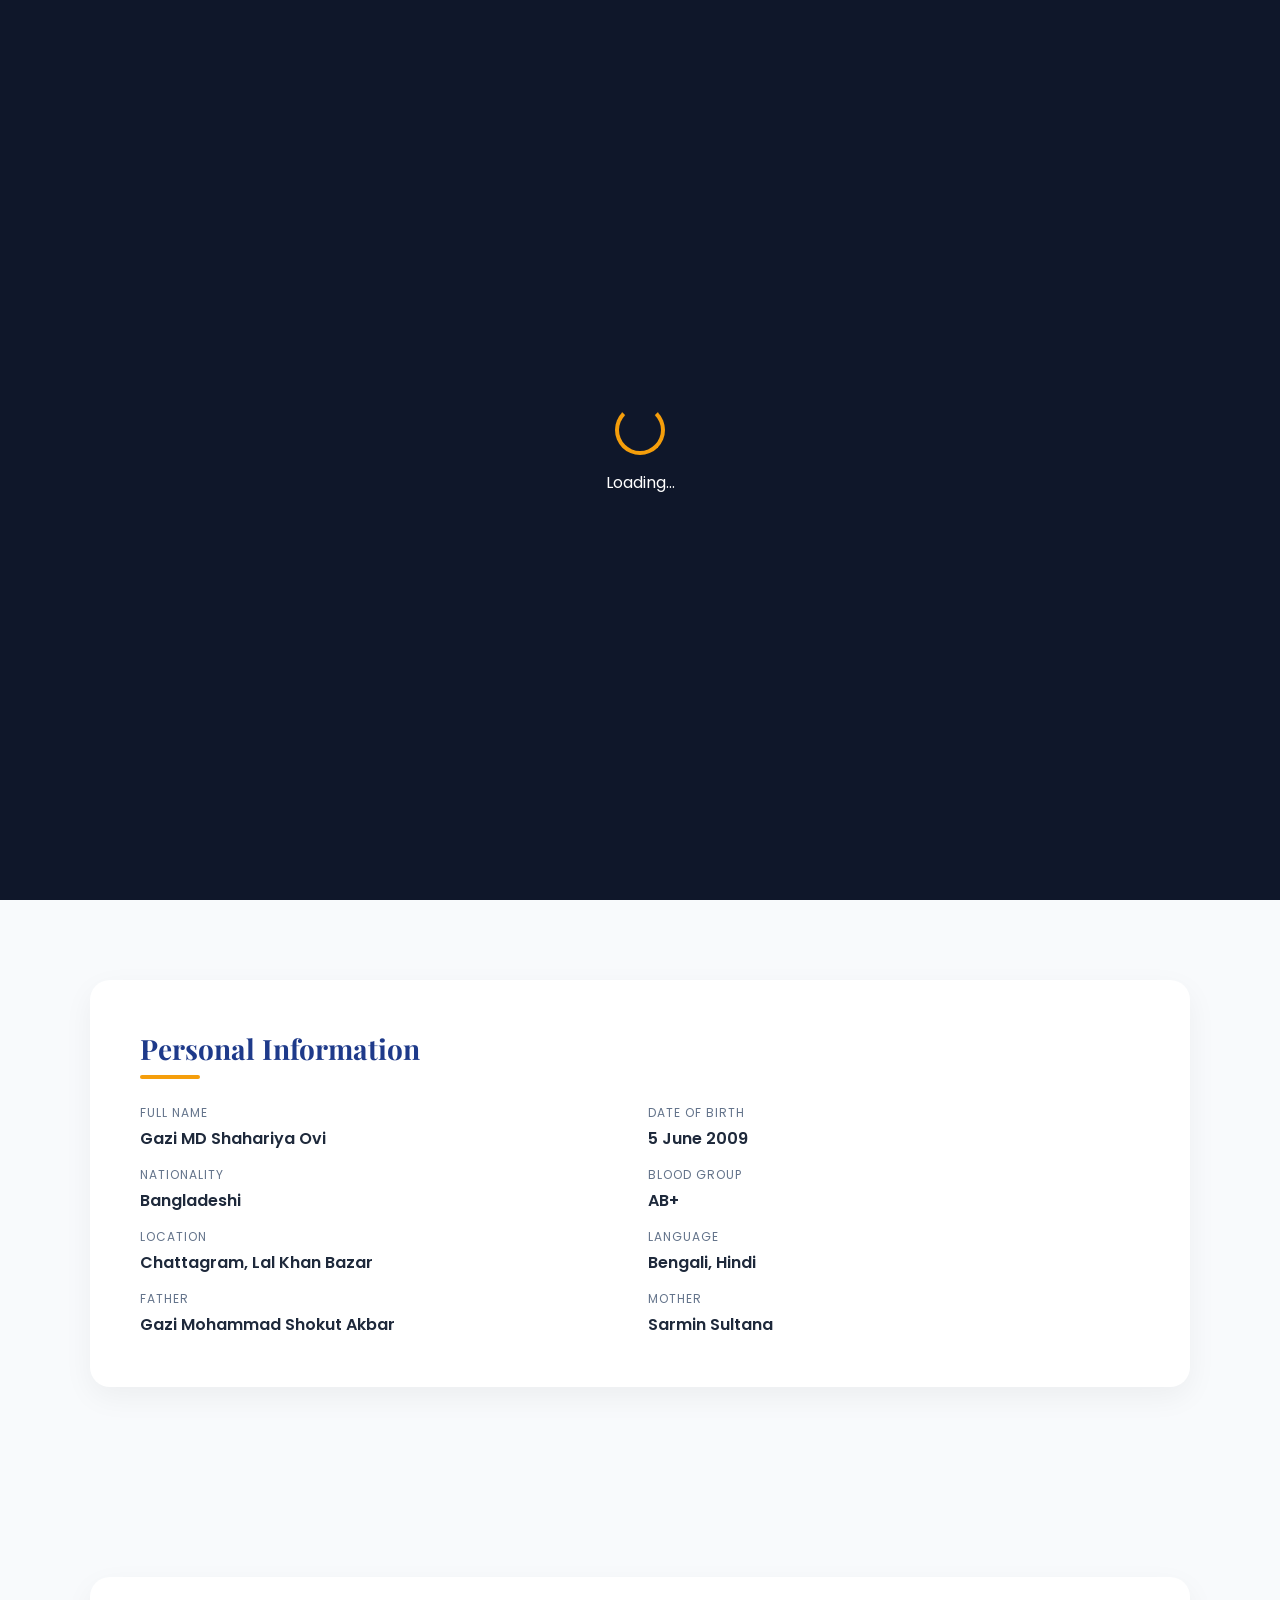
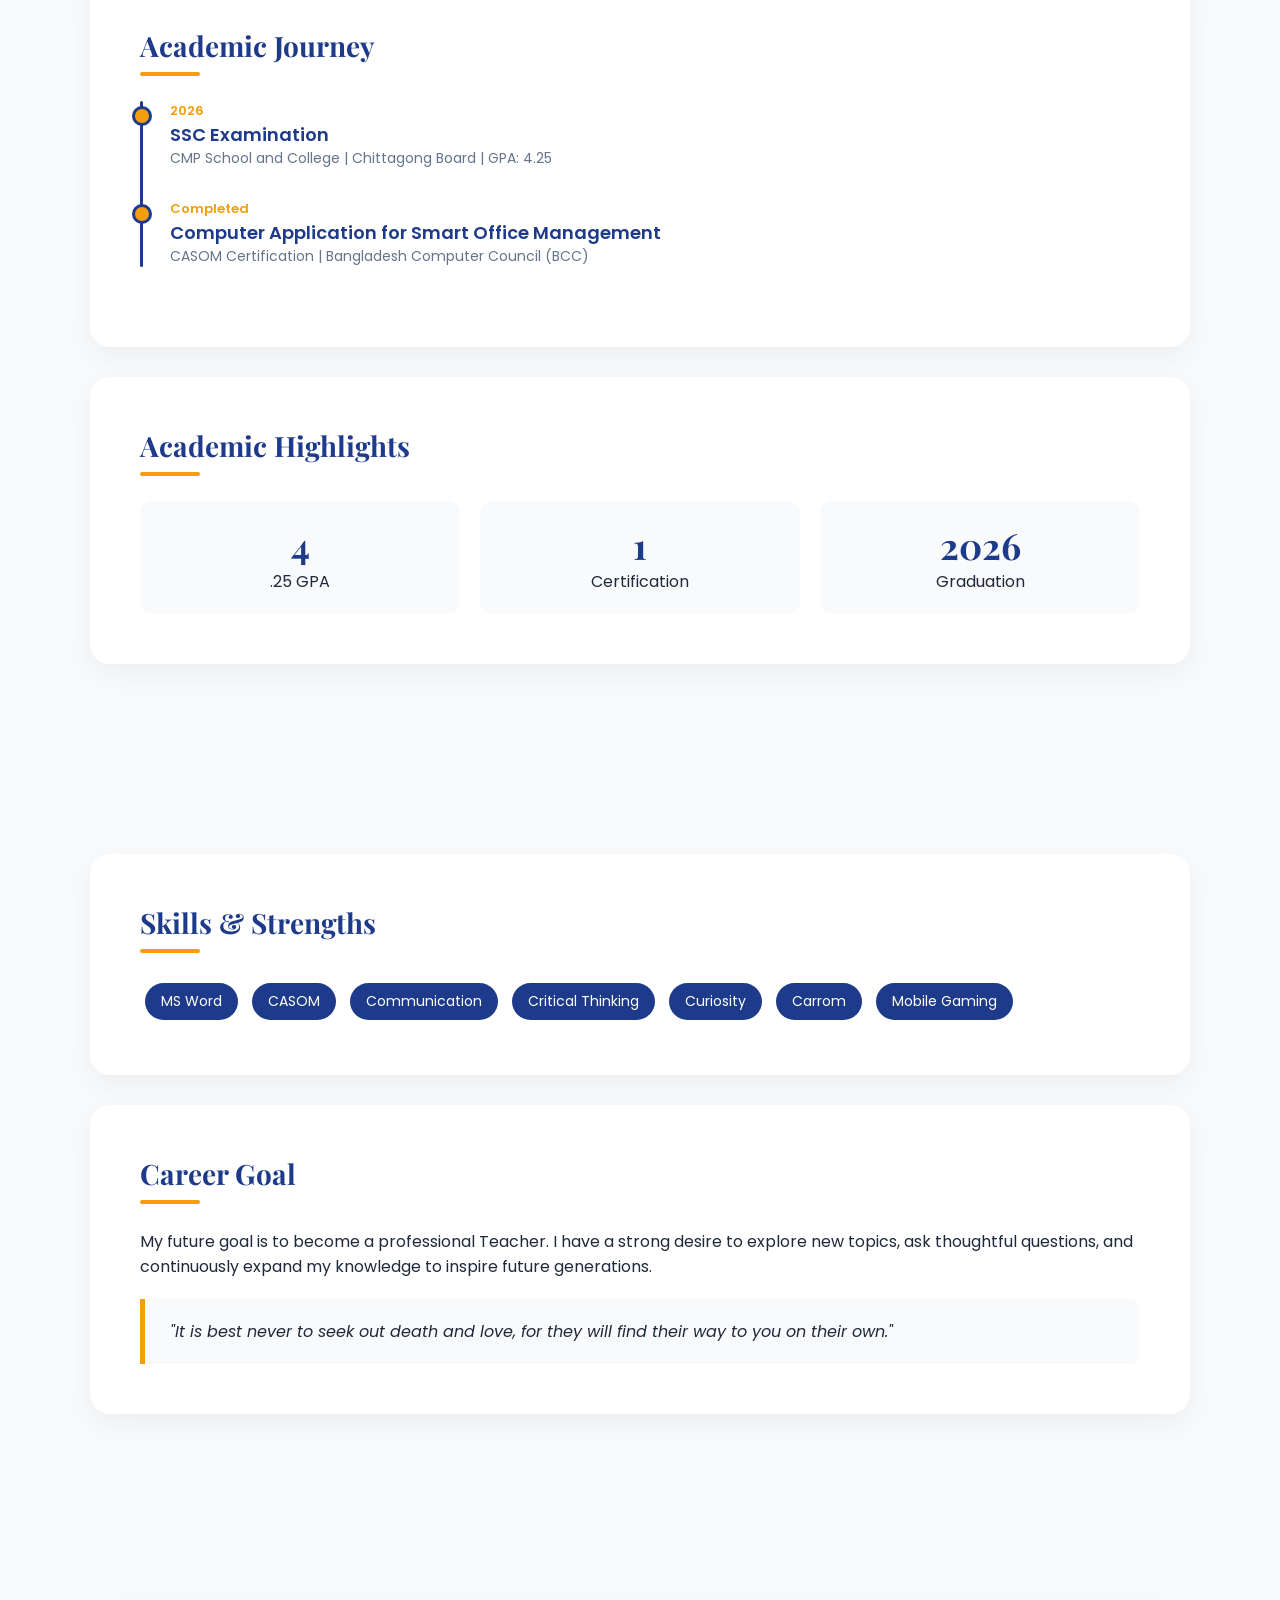
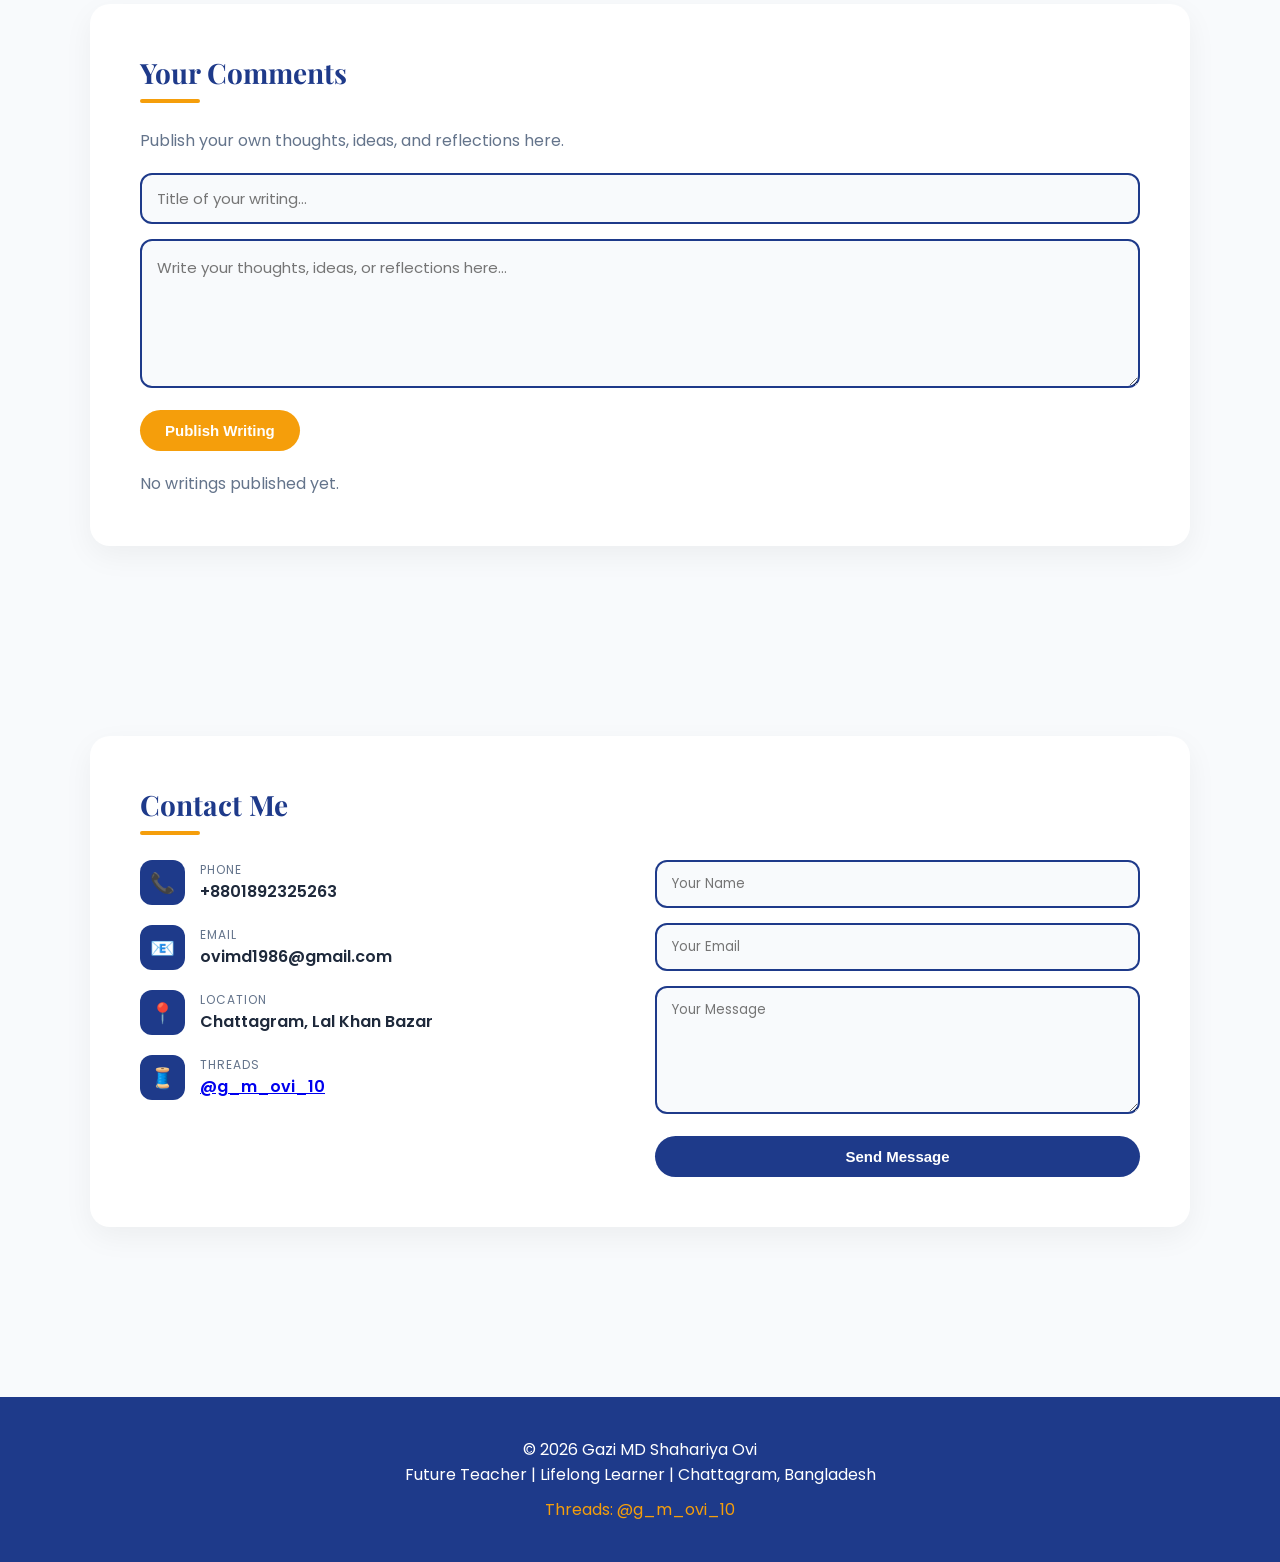
==== index.html @ 7333726d "Update fmt.Println message from 'Hello' to 'Goodbye'" ====
<!DOCTYPE html>
<html lang="en">
<head>
<meta http-equiv="X-UA-Compatible" content="IE=edge">
<meta name="theme-color" content="#1e3a8a">
<link rel="dns-prefetch" href="//fonts.googleapis.com">
<link rel="preconnect" href="https://fonts.googleapis.com">
<link rel="preconnect" href="https://fonts.gstatic.com" crossorigin>
<meta name="viewport" content="width=device-width, initial-scale=1.0">
<title>Gazi MD Shahariya Ovi | Educator Portfolio</title>

<meta name="description" content="Portfolio of Gazi MD Shahariya Ovi - Future Teacher from Chattagram Bangladesh">
<meta name="keywords" content="Gazi MD Shahariya Ovi, Educator, Teacher, SSC 2026, Chittagong">
<meta name="author" content="Gazi MD Shahariya Ovi">

<link href="https://fonts.googleapis.com/css2?family=Playfair+Display:wght@600;700&family=Poppins:wght@300;400;500;600&display=swap" rel="preload" as="style" onload="this.onload=null;this.rel='stylesheet'">

<style>

/* ================== THEME VARIABLES ================== */
:root{
--bg:#f8fafc;
--card:#ffffff;
--text:#1e293b;
--primary:#1e3a8a;
--accent:#f59e0b;
--sub:#64748b;
}

body.dark{
--bg:#0f172a;
--card:#1e293b;
--text:#f1f5f9;
--primary:#3b82f6;
--accent:#fbbf24;
--sub:#94a3b8;
}

body.elegant{
--bg:#fdf6ec;
--card:#fffbf4;
--text:#3e2c1c;
--primary:#7c2d12;
--accent:#b45309;
--sub:#92400e;
}

/* ================== GLOBAL ================== */
*{
margin:0;
padding:0;
box-sizing:border-box;
}

body{
font-family:'Poppins',sans-serif;
background:var(--bg);
color:var(--text);
transition:background 0.4s,color 0.4s;
scroll-behavior:smooth;
}

h1,h2,h3{
font-family:'Playfair Display',serif;
}

.container{
max-width:1100px;
margin:auto;
padding:0 20px;
}

/* ================== SCROLL PROGRESS ================== */
#progress{
position:fixed;
top:0;
left:0;
height:4px;
background:var(--accent);
width:0%;
z-index:9999;
transition:width 0.1s;
}

/* ================== NAV ================== */
nav{
position:fixed;
width:100%;
top:4px;
background:var(--card);
box-shadow:0 4px 20px rgba(0,0,0,0.07);
z-index:998;
}

.nav-inner{
display:flex;
justify-content:space-between;
align-items:center;
padding:16px 0;
}

.nav-logo{
font-family:'Playfair Display',serif;
font-size:20px;
font-weight:700;
color:var(--primary);
}

.nav-links{
display:flex;
align-items:center;
gap:25px;
flex-wrap:wrap;
}

.nav-links a{
text-decoration:none;
color:var(--text);
font-weight:500;
font-size:14px;
transition:color 0.3s;
}

.nav-links a:hover{
color:var(--accent);
}

.theme-select{
padding:6px 12px;
border-radius:20px;
border:2px solid var(--primary);
background:var(--card);
color:var(--text);
cursor:pointer;
font-size:13px;
}

/* ================== HERO ================== */
.hero{
padding-top:110px;
padding-bottom:80px;
min-height:100vh;
display:flex;
align-items:center;
}

.hero-inner{
display:grid;
grid-template-columns:1.2fr 0.8fr;
align-items:center;
gap:60px;
width:100%;
}

.hero-text h1{
font-size:46px;
line-height:1.2;
margin-bottom:10px;
color:var(--primary);
}

.hero-tagline{
font-size:18px;
color:var(--accent);
font-weight:600;
margin-bottom:20px;
}

.hero-intro{
font-size:16px;
line-height:1.8;
color:var(--sub);
margin-bottom:25px;
}

.btn{
display:inline-block;
padding:13px 30px;
background:var(--primary);
color:white;
text-decoration:none;
border-radius:30px;
font-weight:600;
font-size:15px;
transition:0.3s;
margin-right:10px;
}

.btn:hover{
opacity:0.9;
transform:translateY(-2px);
}

.btn-outline{
background:transparent;
border:2px solid var(--primary);
color:var(--primary);
}

.hero-image-wrapper{
display:flex;
justify-content:center;
align-items:center;
}

.hero-image-frame{
position:relative;
width:280px;
height:320px;
}

.hero-image-frame img{
width:100%;
height:100%;
object-fit:cover;
border-radius:20px;
position:relative;
z-index:2;
box-shadow:0 20px 50px rgba(0,0,0,0.2);
}

.hero-image-frame::before{
content:'';
position:absolute;
top:-12px;
left:-12px;
width:100%;
height:100%;
border:4px solid var(--accent);
border-radius:20px;
z-index:1;
}

/* ================== SECTION ================== */
.section{
padding:80px 0;
}

.section-box{
background:var(--card);
padding:50px;
border-radius:20px;
box-shadow:0 10px 30px rgba(0,0,0,0.05);
margin-bottom:30px;
}

.section-title{
color:var(--primary);
font-size:28px;
margin-bottom:8px;
}

.section-line{
width:60px;
height:4px;
background:var(--accent);
border-radius:2px;
margin-bottom:25px;
}

.info-grid{
display:grid;
grid-template-columns:1fr 1fr;
gap:15px;
}

.info-item{
display:flex;
flex-direction:column;
gap:4px;
}

.info-label{
font-size:12px;
color:var(--sub);
text-transform:uppercase;
letter-spacing:1px;
}

.info-value{
font-size:16px;
font-weight:600;
color:var(--text);
}

.skill-tag{
display:inline-block;
background:var(--primary);
color:white;
padding:8px 16px;
border-radius:20px;
margin:5px;
font-size:14px;
}

.quote-box{
background:var(--bg);
border-left:5px solid var(--accent);
padding:20px 25px;
border-radius:0 10px 10px 0;
font-style:italic;
font-size:16px;
margin-top:20px;
}

/* ================== TIMELINE ================== */
.timeline{
position:relative;
padding-left:30px;
}

.timeline::before{
content:'';
position:absolute;
left:0;
top:0;
bottom:0;
width:3px;
background:var(--primary);
border-radius:2px;
}

.timeline-item{
position:relative;
margin-bottom:30px;
}

.timeline-item::before{
content:'';
position:absolute;
left:-38px;
top:5px;
width:14px;
height:14px;
border-radius:50%;
background:var(--accent);
border:3px solid var(--primary);
}

.timeline-year{
font-size:13px;
color:var(--accent);
font-weight:600;
}

.timeline-title{
font-size:18px;
font-weight:600;
color:var(--primary);
}

.timeline-sub{
font-size:14px;
color:var(--sub);
}

/* ================== COUNTER ================== */
.counter-grid{
display:grid;
grid-template-columns:repeat(3,1fr);
gap:20px;
text-align:center;
}

.counter-item{
padding:20px;
background:var(--bg);
border-radius:12px;
}

.counter{
font-size:36px;
font-weight:700;
color:var(--primary);
font-family:'Playfair Display',serif;
}

/* ================== WRITING SYSTEM ================== */
.write-area{
width:100%;
padding:15px;
border-radius:12px;
border:2px solid var(--primary);
font-family:'Poppins',sans-serif;
font-size:15px;
background:var(--bg);
color:var(--text);
resize:vertical;
margin-bottom:15px;
}

.write-title{
width:100%;
padding:12px 15px;
border-radius:12px;
border:2px solid var(--primary);
font-family:'Poppins',sans-serif;
font-size:15px;
background:var(--bg);
color:var(--text);
margin-bottom:15px;
}

.publish-btn{
background:var(--accent);
color:white;
border:none;
padding:12px 25px;
border-radius:25px;
cursor:pointer;
font-size:15px;
font-weight:600;
}

.post-card{
background:var(--bg);
padding:25px;
border-radius:12px;
margin-top:20px;
border-left:4px solid var(--accent);
}

.post-title{
font-size:18px;
font-weight:600;
color:var(--primary);
margin-bottom:8px;
}

.post-content{
font-size:14px;
line-height:1.7;
color:var(--sub);
}

.post-date{
font-size:12px;
color:var(--sub);
margin-top:10px;
}

.delete-btn{
background:transparent;
border:none;
color:red;
cursor:pointer;
font-size:12px;
margin-top:8px;
}

/* ================== CONTACT ================== */
.contact-grid{
display:grid;
grid-template-columns:1fr 1fr;
gap:30px;
}

.contact-info-item{
display:flex;
align-items:center;
gap:15px;
margin-bottom:20px;
}

.contact-icon{
width:45px;
height:45px;
background:var(--primary);
border-radius:12px;
display:flex;
align-items:center;
justify-content:center;
color:white;
font-size:20px;
}

.contact-form input,
.contact-form textarea{
width:100%;
padding:12px 15px;
border-radius:12px;
border:2px solid var(--primary);
background:var(--bg);
color:var(--text);
font-family:'Poppins',sans-serif;
margin-bottom:15px;
}

.contact-form button{
background:var(--primary);
color:white;
border:none;
padding:12px 25px;
border-radius:25px;
cursor:pointer;
font-size:15px;
font-weight:600;
width:100%;
}

/* ================== FOOTER ================== */
footer{
background:var(--primary);
color:white;
text-align:center;
padding:40px 20px;
margin-top:60px;
}

footer a{
color:var(--accent);
text-decoration:none;
}

/* ================== FADE ANIMATION ================== */
.fade{
opacity:0;
transform:translateY(40px);
transition:1s ease;
}

.fade.show{
opacity:1;
transform:translateY(0);
}

/* ================== RESPONSIVE ================== */
@media(max-width:900px){

.hero-inner{
grid-template-columns:1fr;
text-align:center;
}

.hero-image-wrapper{
order:-1;
}

.hero-image-frame{
width:200px;
height:240px;
}

.hero-text h1{
font-size:32px;
}

.info-grid{
grid-template-columns:1fr;
}

.counter-grid{
grid-template-columns:1fr 1fr;
}

.contact-grid{
grid-template-columns:1fr;
}

.section-box{
padding:30px;
}

}

@media(max-width:600px){

.nav-links{
gap:12px;
}

.hero-text h1{
font-size:26px;
}

.counter-grid{
grid-template-columns:1fr;
}

}

</style>
</head>

<div id="loader" style="
position:fixed;
top:0;left:0;
width:100%;height:100%;
background:#0f172a;
display:flex;
align-items:center;
justify-content:center;
z-index:99999;
flex-direction:column;
gap:15px;
">
<div style="
width:50px;height:50px;
border:4px solid #f59e0b;
border-top:4px solid transparent;
border-radius:50%;
animation:spin 0.8s linear infinite;
"></div>
<p style="color:white;font-family:'Poppins',sans-serif;">Loading...</p>
</div>

<style>
@keyframes spin{
0%{transform:rotate(0deg);}
100%{transform:rotate(360deg);}
}
</style>

<!-- Scroll Progress -->
<div id="progress"></div>

<!-- NAV -->
<nav>
<div class="container nav-inner">
<div class="nav-logo">Ovi | Educator</div>
<div class="nav-links">
<a href="#about">About</a>
<a href="#education">Education</a>
<a href="#skills">Skills</a>
<a href="#writings">Writings</a>
<a href="#contact">Contact</a>
<select class="theme-select" onchange="switchTheme(this.value)">
<option value="light">☀ Light</option>
<option value="dark">🌙 Dark</option>
<option value="elegant">✨ Elegant</option>
</select>
</div>
</div>
</nav>

<!-- HERO -->
<section class="hero container fade">
<div class="hero-inner">
<div class="hero-text">
<h1>Gazi MD Shahariya Ovi</h1>
<p class="hero-tagline">Aspiring Teacher | Lifelong Learner | Academic Visionary</p>
<p class="hero-intro">
I am a thoughtful and curious individual from Chattagram, Bangladesh,
who appreciates learning and exploring new ideas.
Dedicated to inspiring students through knowledge, empathy, and innovation.
</p>
<a href="cv.pdf" download class="btn">Download CV</a>
<a href="#contact" class="btn btn-outline">Contact Me</a>
</div>
<div class="hero-image-wrapper">
<div class="hero-image-frame">
<img src="profile.jpg" alt="Gazi MD Shahariya Ovi">
</div>
</div>
</div>
</section>

<!-- ABOUT -->
<section class="section container fade" id="about">
<div class="section-box">
<h2 class="section-title">Personal Information</h2>
<div class="section-line"></div>
<div class="info-grid">
<div class="info-item">
<span class="info-label">Full Name</span>
<span class="info-value">Gazi MD Shahariya Ovi</span>
</div>
<div class="info-item">
<span class="info-label">Date of Birth</span>
<span class="info-value">5 June 2009</span>
</div>
<div class="info-item">
<span class="info-label">Nationality</span>
<span class="info-value">Bangladeshi</span>
</div>
<div class="info-item">
<span class="info-label">Blood Group</span>
<span class="info-value">AB+</span>
</div>
<div class="info-item">
<span class="info-label">Location</span>
<span class="info-value">Chattagram, Lal Khan Bazar</span>
</div>
<div class="info-item">
<span class="info-label">Language</span>
<span class="info-value">Bengali, Hindi</span>
</div>
<div class="info-item">
<span class="info-label">Father</span>
<span class="info-value">Gazi Mohammad Shokut Akbar</span>
</div>
<div class="info-item">
<span class="info-label">Mother</span>
<span class="info-value">Sarmin Sultana</span>
</div>
</div>
</div>
</section>

<!-- EDUCATION -->
<section class="section container fade" id="education">
<div class="section-box">
<h2 class="section-title">Academic Journey</h2>
<div class="section-line"></div>
<div class="timeline">
<div class="timeline-item">
<div class="timeline-year">2026</div>
<div class="timeline-title">SSC Examination</div>
<div class="timeline-sub">CMP School and College | Chittagong Board | GPA: 4.25</div>
</div>
<div class="timeline-item">
<div class="timeline-year">Completed</div>
<div class="timeline-title">Computer Application for Smart Office Management</div>
<div class="timeline-sub">CASOM Certification | Bangladesh Computer Council (BCC)</div>
</div>
</div>
</div>

<div class="section-box" style="margin-top:30px">
<h2 class="section-title">Academic Highlights</h2>
<div class="section-line"></div>
<div class="counter-grid">
<div class="counter-item">
<div class="counter" data-target="4">0</div>
<p>.25 GPA</p>
</div>
<div class="counter-item">
<div class="counter" data-target="1">0</div>
<p>Certification</p>
</div>
<div class="counter-item">
<div class="counter" data-target="2026">0</div>
<p>Graduation</p>
</div>
</div>
</div>
</section>

<!-- SKILLS -->
<section class="section container fade" id="skills">
<div class="section-box">
<h2 class="section-title">Skills & Strengths</h2>
<div class="section-line"></div>
<div>
<span class="skill-tag">MS Word</span>
<span class="skill-tag">CASOM</span>
<span class="skill-tag">Communication</span>
<span class="skill-tag">Critical Thinking</span>
<span class="skill-tag">Curiosity</span>
<span class="skill-tag">Carrom</span>
<span class="skill-tag">Mobile Gaming</span>
</div>
</div>

<div class="section-box" style="margin-top:30px">
<h2 class="section-title">Career Goal</h2>
<div class="section-line"></div>
<p>
My future goal is to become a professional Teacher.
I have a strong desire to explore new topics, ask thoughtful questions,
and continuously expand my knowledge to inspire future generations.
</p>
<div class="quote-box">
"It is best never to seek out death and love, for they will find their way to you on their own."
</div>
</div>
</section>

<!-- WRITING SYSTEM -->
<section class="section container fade" id="writings">
<div class="section-box">
<h2 class="section-title">Your Comments</h2>
<div class="section-line"></div>
<p style="margin-bottom:20px;color:var(--sub)">
Publish your own thoughts, ideas, and reflections here.
</p>

<input
class="write-title"
id="postTitle"
type="text"
placeholder="Title of your writing..."
>

<textarea
class="write-area"
id="postContent"
rows="5"
placeholder="Write your thoughts, ideas, or reflections here..."
></textarea>

<button class="publish-btn" onclick="addPost()">
Publish Writing
</button>

<div id="posts"></div>
</div>
</section>

<!-- CONTACT -->
<section class="section container fade" id="contact">
<div class="section-box">
<h2 class="section-title">Contact Me</h2>
<div class="section-line"></div>
<div class="contact-grid">

<div>
<div class="contact-info-item">
<div class="contact-icon">📞</div>
<div>
<div class="info-label">Phone</div>
<div class="info-value">+8801892325263</div>
</div>
</div>
<div class="contact-info-item">
<div class="contact-icon">📧</div>
<div>
<div class="info-label">Email</div>
<div class="info-value">ovimd1986@gmail.com</div>
</div>
</div>
<div class="contact-info-item">
<div class="contact-icon">📍</div>
<div>
<div class="info-label">Location</div>
<div class="info-value">Chattagram, Lal Khan Bazar</div>
</div>
</div>
<div class="contact-info-item">
<div class="contact-icon">🧵</div>
<div>
<div class="info-label">Threads</div>
<div class="info-value">
<a href="https://www.threads.net/@g_m_ovi_10" target="_blank">@g_m_ovi_10</a>
</div>
</div>
</div>
</div>

<div class="contact-form">
<input type="text" placeholder="Your Name">
<input type="email" placeholder="Your Email">
<textarea rows="5" placeholder="Your Message"></textarea>
<button>Send Message</button>
</div>

</div>
</div>
</section>

<!-- FOOTER -->
<footer>
<p>© 2026 Gazi MD Shahariya Ovi</p>
<p>Future Teacher | Lifelong Learner | Chattagram, Bangladesh</p>
<p style="margin-top:10px">
<a href="https://www.threads.net/@g_m_ovi_10" target="_blank">Threads: @g_m_ovi_10</a>
</p>
</footer>

<script>

/* ===== THEME SWITCHER ===== */
function switchTheme(theme){
document.body.classList.remove("dark","elegant");
if(theme==="dark") document.body.classList.add("dark");
if(theme==="elegant") document.body.classList.add("elegant");
}

/* ===== SCROLL PROGRESS ===== */
window.onscroll=function(){
let total=document.documentElement.scrollHeight-document.documentElement.clientHeight;
let scrolled=(document.documentElement.scrollTop/total)*100;
document.getElementById("progress").style.width=scrolled+"%";
};

/* ===== FADE ANIMATION ===== */
const faders=document.querySelectorAll(".fade");
const observer=new IntersectionObserver((entries)=>{
entries.forEach(entry=>{
if(entry.isIntersecting) entry.target.classList.add("show");
});
},{threshold:0.1});
faders.forEach(el=>observer.observe(el));

/* ===== COUNTER ===== */
const counters=document.querySelectorAll('.counter');
counters.forEach(counter=>{
const update=()=>{
const target=+counter.getAttribute('data-target');
const c=+counter.innerText;
const inc=target/200;
if(c<target){
counter.innerText=Math.ceil(c+inc);
setTimeout(update,10);
}else{
counter.innerText=target;
}
};
counter.innerText='0';
update();
});

/* ===== BLOG SYSTEM ===== */
function addPost(){
const title=document.getElementById("postTitle").value.trim();
const content=document.getElementById("postContent").value.trim();
if(!title||!content) return alert("Please add title and content.");

const posts=JSON.parse(localStorage.getItem("oviPosts"))||[];
posts.push({
title,
content,
date:new Date().toLocaleDateString()
});
localStorage.setItem("oviPosts",JSON.stringify(posts));
document.getElementById("postTitle").value="";
document.getElementById("postContent").value="";
displayPosts();
}

function deletePost(index){
const posts=JSON.parse(localStorage.getItem("oviPosts"))||[];
posts.splice(index,1);
localStorage.setItem("oviPosts",JSON.stringify(posts));
displayPosts();
}

function displayPosts(){
const posts=JSON.parse(localStorage.getItem("oviPosts"))||[];
const container=document.getElementById("posts");
container.innerHTML="";
if(posts.length===0){
container.innerHTML="<p style='color:var(--sub);margin-top:20px;'>No writings published yet.</p>";
return;
}
posts.slice().reverse().forEach((post,i)=>{
const realIndex=posts.length-1-i;
const div=document.createElement("div");
div.className="post-card";
div.innerHTML=`
<div class="post-title">${post.title}</div>
<div class="post-content">${post.content}</div>
<div class="post-date">${post.date}</div>
<button class="delete-btn" onclick="deletePost(${realIndex})">Delete</button>
`;
container.appendChild(div);
});
}

displayPosts();

</script>

</body>
</html>
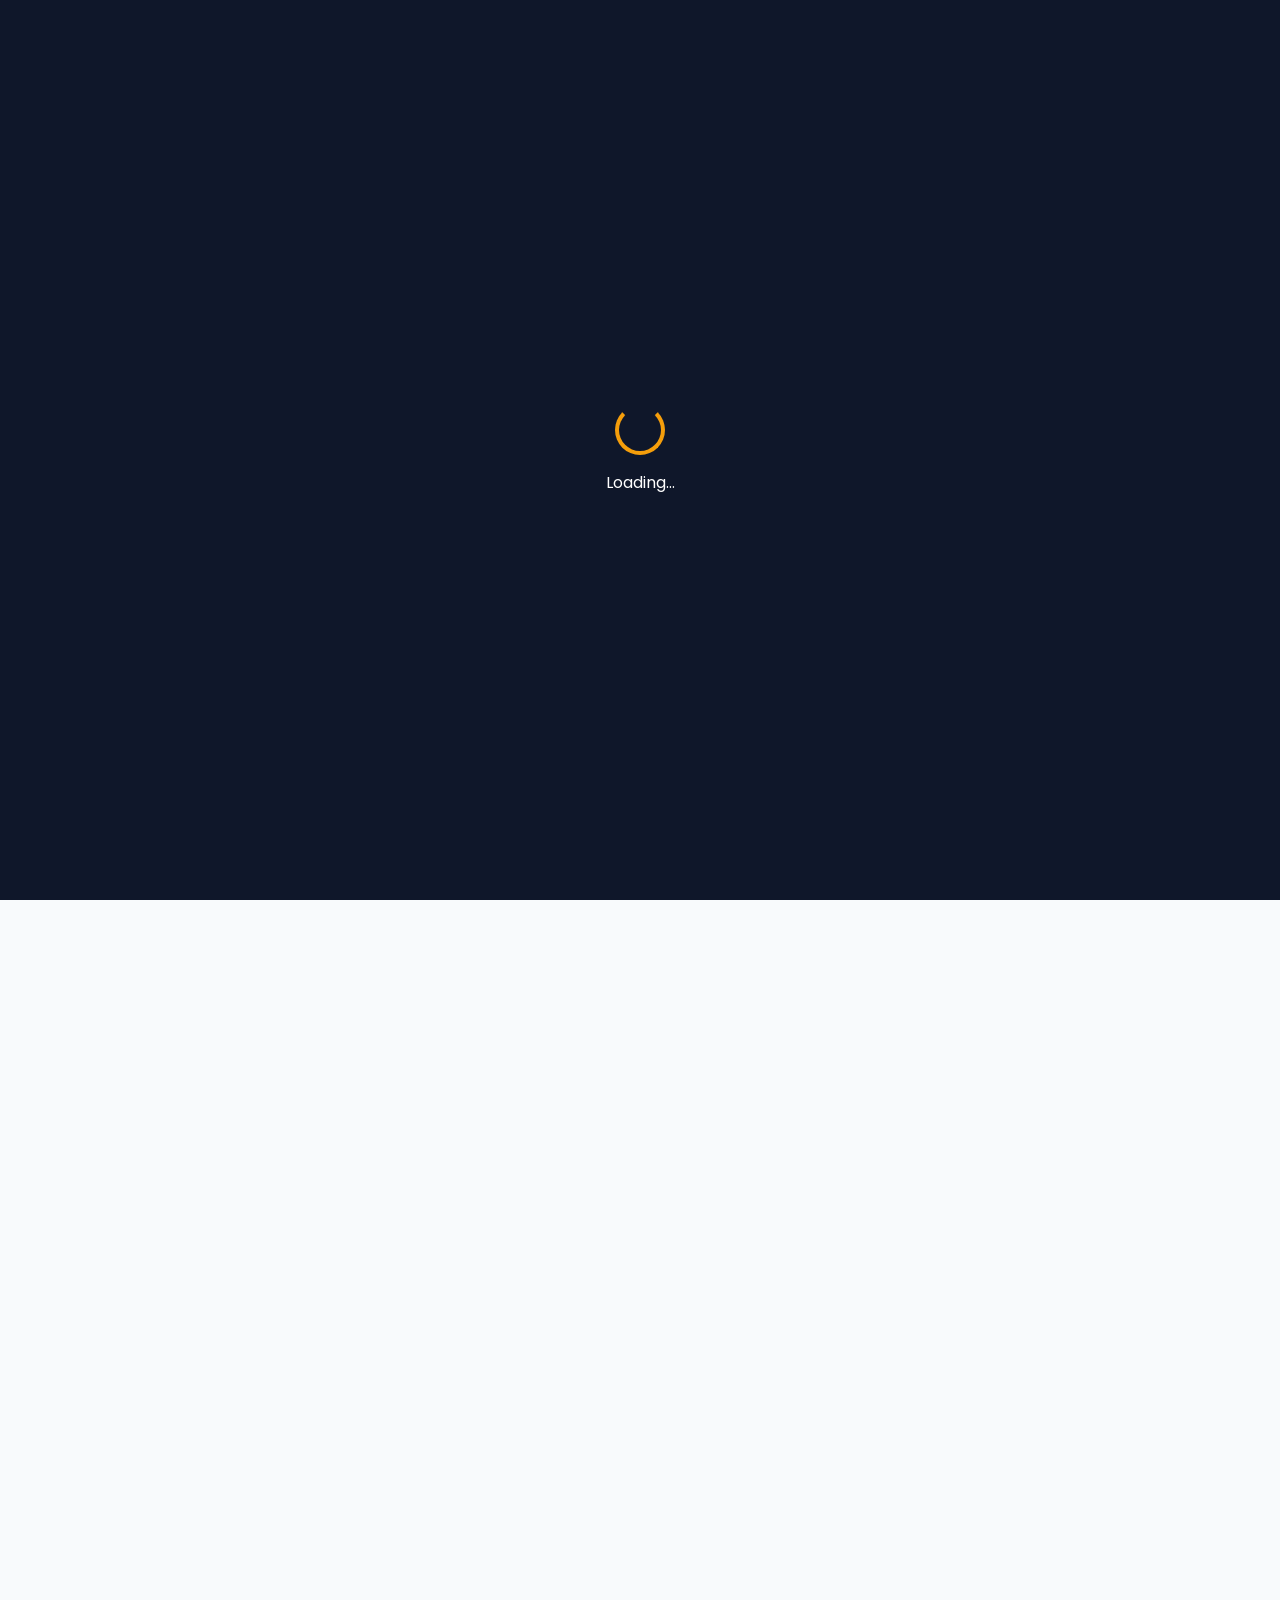
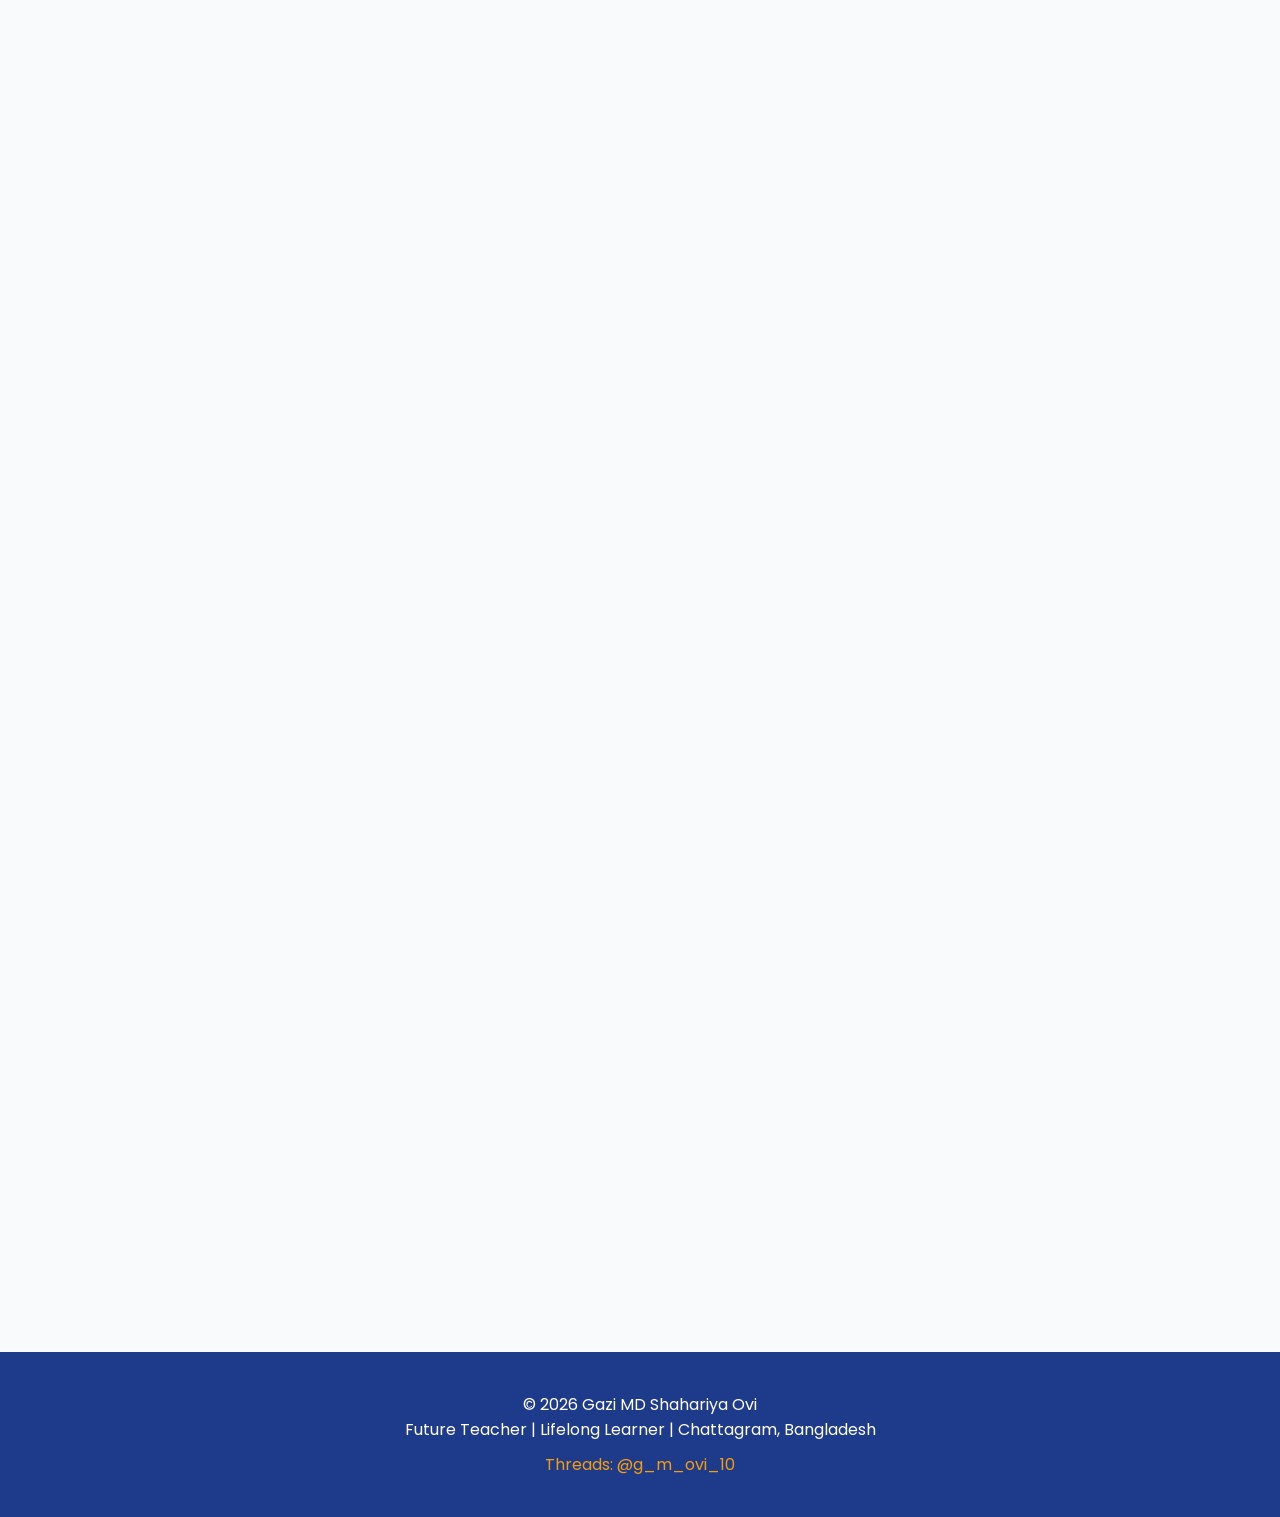
==== commit 4b058abc: "Update index.html" ====
--- a/index.html
+++ b/index.html
@@ -858,7 +858,16 @@
 </footer>
 
 <script>
-
+<script>
+window.addEventListener("load",function(){
+document.getElementById("loader").style.display="none";
+});
+</script>
+
+<script>
+
+/* ===== THEME SWITCHER ===== */
+function switchTheme(theme){
 /* ===== THEME SWITCHER ===== */
 function switchTheme(theme){
 document.body.classList.remove("dark","elegant");
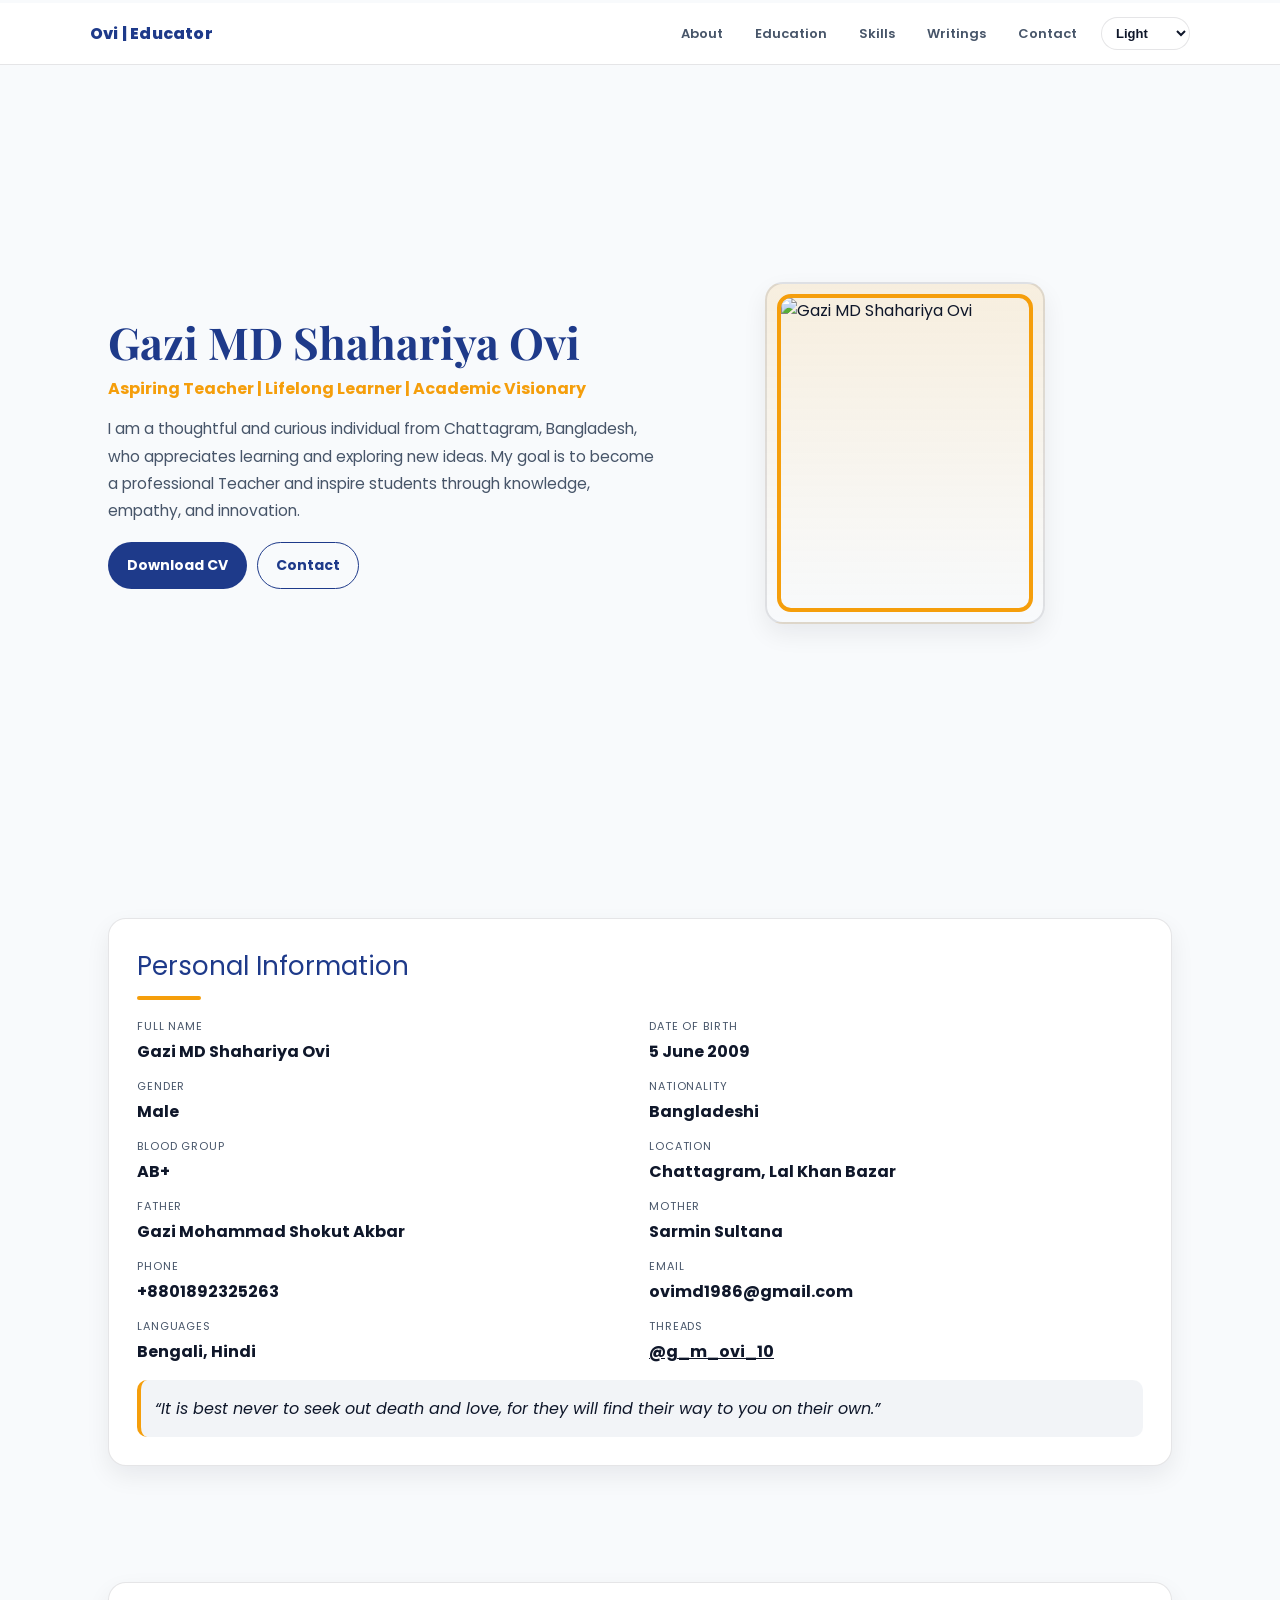
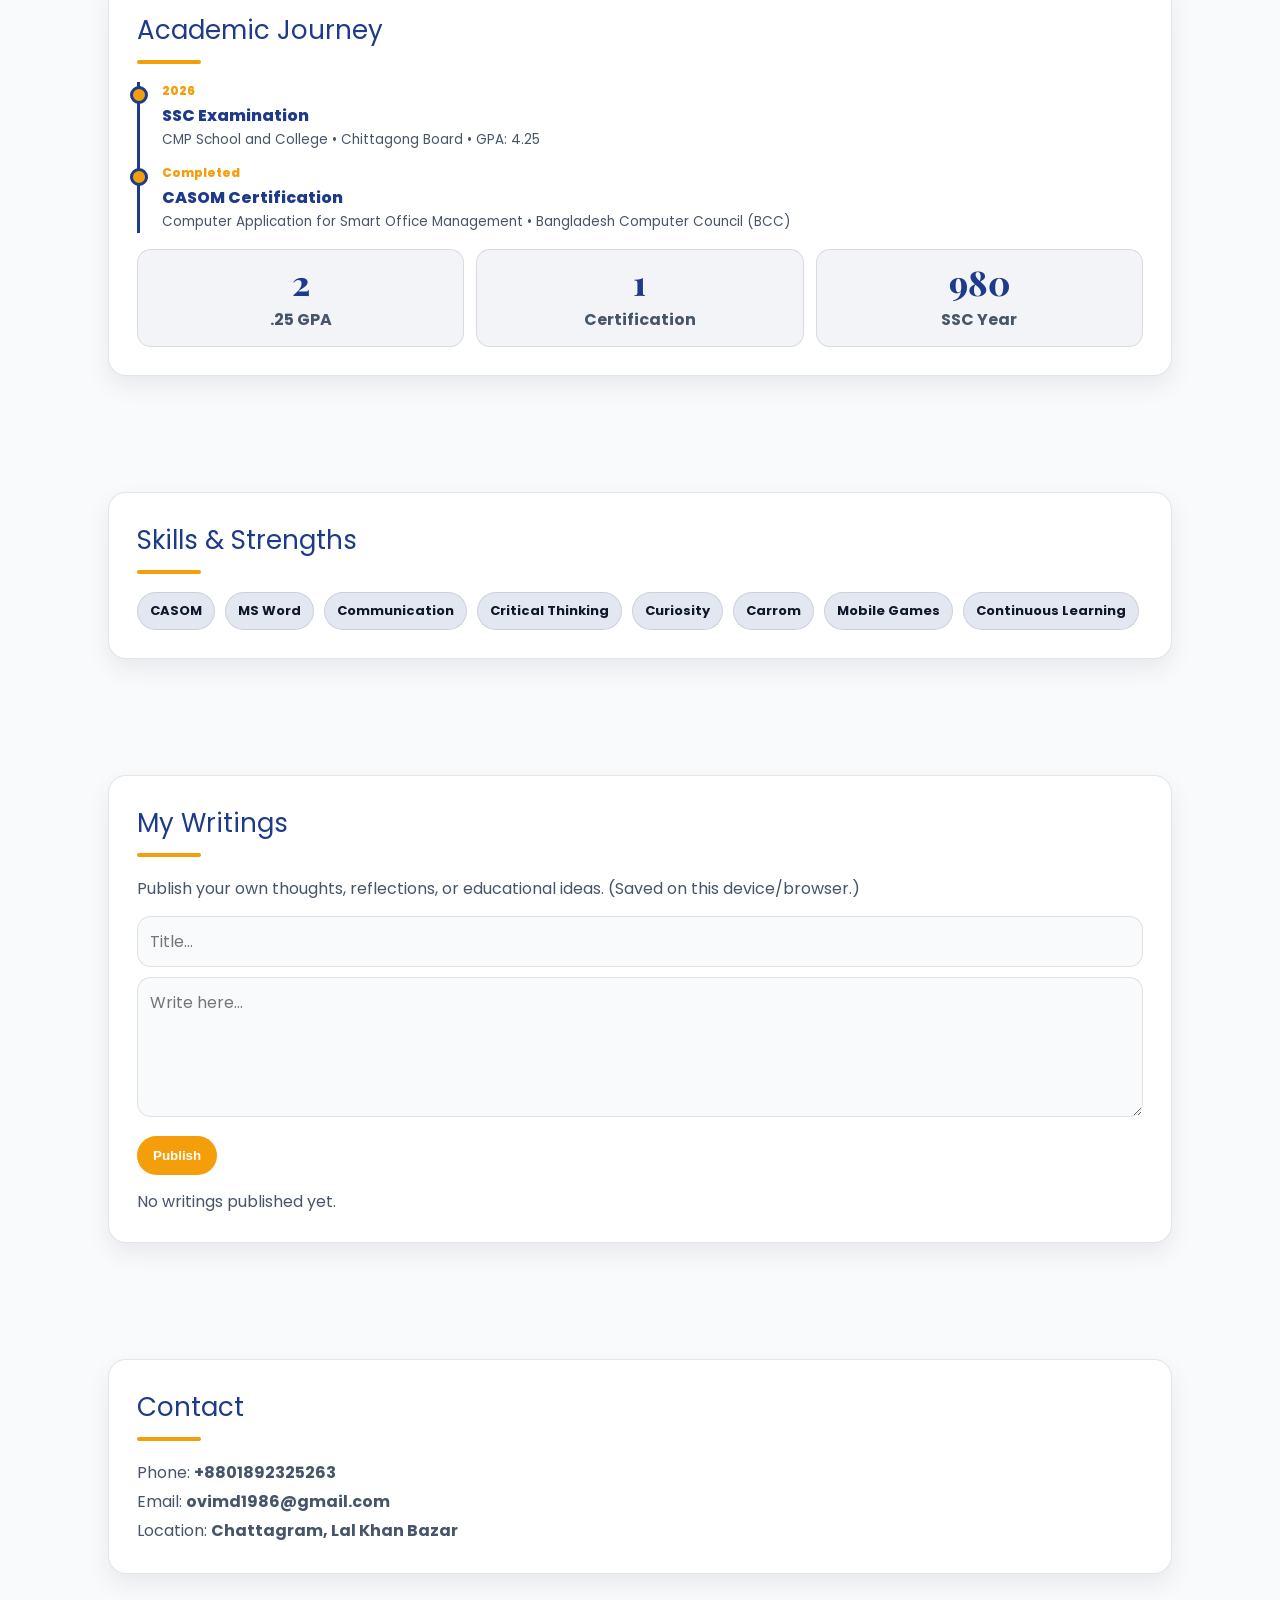
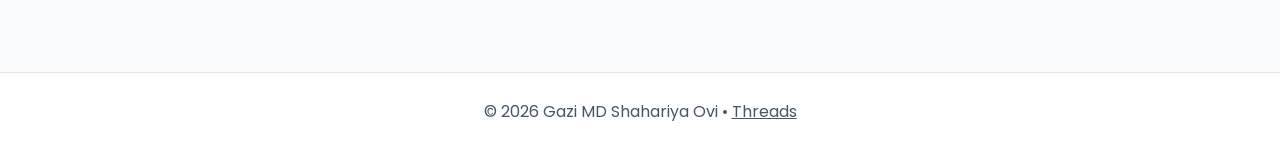
==== commit 245e8ffa: "Update print statement from 'Hello' to 'Goodbye'" ====
--- a/index.html
+++ b/index.html
@@ -1,964 +1,651 @@
 <!DOCTYPE html>
 <html lang="en">
 <head>
-<meta http-equiv="X-UA-Compatible" content="IE=edge">
-<meta name="theme-color" content="#1e3a8a">
-<link rel="dns-prefetch" href="//fonts.googleapis.com">
-<link rel="preconnect" href="https://fonts.googleapis.com">
-<link rel="preconnect" href="https://fonts.gstatic.com" crossorigin>
-<meta name="viewport" content="width=device-width, initial-scale=1.0">
-<title>Gazi MD Shahariya Ovi | Educator Portfolio</title>
-
-<meta name="description" content="Portfolio of Gazi MD Shahariya Ovi - Future Teacher from Chattagram Bangladesh">
-<meta name="keywords" content="Gazi MD Shahariya Ovi, Educator, Teacher, SSC 2026, Chittagong">
-<meta name="author" content="Gazi MD Shahariya Ovi">
-
-<link href="https://fonts.googleapis.com/css2?family=Playfair+Display:wght@600;700&family=Poppins:wght@300;400;500;600&display=swap" rel="preload" as="style" onload="this.onload=null;this.rel='stylesheet'">
-
-<style>
-
-/* ================== THEME VARIABLES ================== */
-:root{
---bg:#f8fafc;
---card:#ffffff;
---text:#1e293b;
---primary:#1e3a8a;
---accent:#f59e0b;
---sub:#64748b;
-}
-
-body.dark{
---bg:#0f172a;
---card:#1e293b;
---text:#f1f5f9;
---primary:#3b82f6;
---accent:#fbbf24;
---sub:#94a3b8;
-}
-
-body.elegant{
---bg:#fdf6ec;
---card:#fffbf4;
---text:#3e2c1c;
---primary:#7c2d12;
---accent:#b45309;
---sub:#92400e;
-}
-
-/* ================== GLOBAL ================== */
-*{
-margin:0;
-padding:0;
-box-sizing:border-box;
-}
-
-body{
-font-family:'Poppins',sans-serif;
-background:var(--bg);
-color:var(--text);
-transition:background 0.4s,color 0.4s;
-scroll-behavior:smooth;
-}
-
-h1,h2,h3{
-font-family:'Playfair Display',serif;
-}
-
-.container{
-max-width:1100px;
-margin:auto;
-padding:0 20px;
-}
-
-/* ================== SCROLL PROGRESS ================== */
-#progress{
-position:fixed;
-top:0;
-left:0;
-height:4px;
-background:var(--accent);
-width:0%;
-z-index:9999;
-transition:width 0.1s;
-}
-
-/* ================== NAV ================== */
-nav{
-position:fixed;
-width:100%;
-top:4px;
-background:var(--card);
-box-shadow:0 4px 20px rgba(0,0,0,0.07);
-z-index:998;
-}
-
-.nav-inner{
-display:flex;
-justify-content:space-between;
-align-items:center;
-padding:16px 0;
-}
-
-.nav-logo{
-font-family:'Playfair Display',serif;
-font-size:20px;
-font-weight:700;
-color:var(--primary);
-}
-
-.nav-links{
-display:flex;
-align-items:center;
-gap:25px;
-flex-wrap:wrap;
-}
-
-.nav-links a{
-text-decoration:none;
-color:var(--text);
-font-weight:500;
-font-size:14px;
-transition:color 0.3s;
-}
-
-.nav-links a:hover{
-color:var(--accent);
-}
-
-.theme-select{
-padding:6px 12px;
-border-radius:20px;
-border:2px solid var(--primary);
-background:var(--card);
-color:var(--text);
-cursor:pointer;
-font-size:13px;
-}
-
-/* ================== HERO ================== */
-.hero{
-padding-top:110px;
-padding-bottom:80px;
-min-height:100vh;
-display:flex;
-align-items:center;
-}
-
-.hero-inner{
-display:grid;
-grid-template-columns:1.2fr 0.8fr;
-align-items:center;
-gap:60px;
-width:100%;
-}
-
-.hero-text h1{
-font-size:46px;
-line-height:1.2;
-margin-bottom:10px;
-color:var(--primary);
-}
-
-.hero-tagline{
-font-size:18px;
-color:var(--accent);
-font-weight:600;
-margin-bottom:20px;
-}
-
-.hero-intro{
-font-size:16px;
-line-height:1.8;
-color:var(--sub);
-margin-bottom:25px;
-}
-
-.btn{
-display:inline-block;
-padding:13px 30px;
-background:var(--primary);
-color:white;
-text-decoration:none;
-border-radius:30px;
-font-weight:600;
-font-size:15px;
-transition:0.3s;
-margin-right:10px;
-}
-
-.btn:hover{
-opacity:0.9;
-transform:translateY(-2px);
-}
-
-.btn-outline{
-background:transparent;
-border:2px solid var(--primary);
-color:var(--primary);
-}
-
-.hero-image-wrapper{
-display:flex;
-justify-content:center;
-align-items:center;
-}
-
-.hero-image-frame{
-position:relative;
-width:280px;
-height:320px;
-}
-
-.hero-image-frame img{
-width:100%;
-height:100%;
-object-fit:cover;
-border-radius:20px;
-position:relative;
-z-index:2;
-box-shadow:0 20px 50px rgba(0,0,0,0.2);
-}
-
-.hero-image-frame::before{
-content:'';
-position:absolute;
-top:-12px;
-left:-12px;
-width:100%;
-height:100%;
-border:4px solid var(--accent);
-border-radius:20px;
-z-index:1;
-}
-
-/* ================== SECTION ================== */
-.section{
-padding:80px 0;
-}
-
-.section-box{
-background:var(--card);
-padding:50px;
-border-radius:20px;
-box-shadow:0 10px 30px rgba(0,0,0,0.05);
-margin-bottom:30px;
-}
-
-.section-title{
-color:var(--primary);
-font-size:28px;
-margin-bottom:8px;
-}
-
-.section-line{
-width:60px;
-height:4px;
-background:var(--accent);
-border-radius:2px;
-margin-bottom:25px;
-}
-
-.info-grid{
-display:grid;
-grid-template-columns:1fr 1fr;
-gap:15px;
-}
-
-.info-item{
-display:flex;
-flex-direction:column;
-gap:4px;
-}
-
-.info-label{
-font-size:12px;
-color:var(--sub);
-text-transform:uppercase;
-letter-spacing:1px;
-}
-
-.info-value{
-font-size:16px;
-font-weight:600;
-color:var(--text);
-}
-
-.skill-tag{
-display:inline-block;
-background:var(--primary);
-color:white;
-padding:8px 16px;
-border-radius:20px;
-margin:5px;
-font-size:14px;
-}
-
-.quote-box{
-background:var(--bg);
-border-left:5px solid var(--accent);
-padding:20px 25px;
-border-radius:0 10px 10px 0;
-font-style:italic;
-font-size:16px;
-margin-top:20px;
-}
-
-/* ================== TIMELINE ================== */
-.timeline{
-position:relative;
-padding-left:30px;
-}
-
-.timeline::before{
-content:'';
-position:absolute;
-left:0;
-top:0;
-bottom:0;
-width:3px;
-background:var(--primary);
-border-radius:2px;
-}
-
-.timeline-item{
-position:relative;
-margin-bottom:30px;
-}
-
-.timeline-item::before{
-content:'';
-position:absolute;
-left:-38px;
-top:5px;
-width:14px;
-height:14px;
-border-radius:50%;
-background:var(--accent);
-border:3px solid var(--primary);
-}
-
-.timeline-year{
-font-size:13px;
-color:var(--accent);
-font-weight:600;
-}
-
-.timeline-title{
-font-size:18px;
-font-weight:600;
-color:var(--primary);
-}
-
-.timeline-sub{
-font-size:14px;
-color:var(--sub);
-}
-
-/* ================== COUNTER ================== */
-.counter-grid{
-display:grid;
-grid-template-columns:repeat(3,1fr);
-gap:20px;
-text-align:center;
-}
-
-.counter-item{
-padding:20px;
-background:var(--bg);
-border-radius:12px;
-}
-
-.counter{
-font-size:36px;
-font-weight:700;
-color:var(--primary);
-font-family:'Playfair Display',serif;
-}
-
-/* ================== WRITING SYSTEM ================== */
-.write-area{
-width:100%;
-padding:15px;
-border-radius:12px;
-border:2px solid var(--primary);
-font-family:'Poppins',sans-serif;
-font-size:15px;
-background:var(--bg);
-color:var(--text);
-resize:vertical;
-margin-bottom:15px;
-}
-
-.write-title{
-width:100%;
-padding:12px 15px;
-border-radius:12px;
-border:2px solid var(--primary);
-font-family:'Poppins',sans-serif;
-font-size:15px;
-background:var(--bg);
-color:var(--text);
-margin-bottom:15px;
-}
-
-.publish-btn{
-background:var(--accent);
-color:white;
-border:none;
-padding:12px 25px;
-border-radius:25px;
-cursor:pointer;
-font-size:15px;
-font-weight:600;
-}
-
-.post-card{
-background:var(--bg);
-padding:25px;
-border-radius:12px;
-margin-top:20px;
-border-left:4px solid var(--accent);
-}
-
-.post-title{
-font-size:18px;
-font-weight:600;
-color:var(--primary);
-margin-bottom:8px;
-}
-
-.post-content{
-font-size:14px;
-line-height:1.7;
-color:var(--sub);
-}
-
-.post-date{
-font-size:12px;
-color:var(--sub);
-margin-top:10px;
-}
-
-.delete-btn{
-background:transparent;
-border:none;
-color:red;
-cursor:pointer;
-font-size:12px;
-margin-top:8px;
-}
-
-/* ================== CONTACT ================== */
-.contact-grid{
-display:grid;
-grid-template-columns:1fr 1fr;
-gap:30px;
-}
-
-.contact-info-item{
-display:flex;
-align-items:center;
-gap:15px;
-margin-bottom:20px;
-}
-
-.contact-icon{
-width:45px;
-height:45px;
-background:var(--primary);
-border-radius:12px;
-display:flex;
-align-items:center;
-justify-content:center;
-color:white;
-font-size:20px;
-}
-
-.contact-form input,
-.contact-form textarea{
-width:100%;
-padding:12px 15px;
-border-radius:12px;
-border:2px solid var(--primary);
-background:var(--bg);
-color:var(--text);
-font-family:'Poppins',sans-serif;
-margin-bottom:15px;
-}
-
-.contact-form button{
-background:var(--primary);
-color:white;
-border:none;
-padding:12px 25px;
-border-radius:25px;
-cursor:pointer;
-font-size:15px;
-font-weight:600;
-width:100%;
-}
-
-/* ================== FOOTER ================== */
-footer{
-background:var(--primary);
-color:white;
-text-align:center;
-padding:40px 20px;
-margin-top:60px;
-}
-
-footer a{
-color:var(--accent);
-text-decoration:none;
-}
-
-/* ================== FADE ANIMATION ================== */
-.fade{
-opacity:0;
-transform:translateY(40px);
-transition:1s ease;
-}
-
-.fade.show{
-opacity:1;
-transform:translateY(0);
-}
-
-/* ================== RESPONSIVE ================== */
-@media(max-width:900px){
-
-.hero-inner{
-grid-template-columns:1fr;
-text-align:center;
-}
-
-.hero-image-wrapper{
-order:-1;
-}
-
-.hero-image-frame{
-width:200px;
-height:240px;
-}
-
-.hero-text h1{
-font-size:32px;
-}
-
-.info-grid{
-grid-template-columns:1fr;
-}
-
-.counter-grid{
-grid-template-columns:1fr 1fr;
-}
-
-.contact-grid{
-grid-template-columns:1fr;
-}
-
-.section-box{
-padding:30px;
-}
-
-}
-
-@media(max-width:600px){
-
-.nav-links{
-gap:12px;
-}
-
-.hero-text h1{
-font-size:26px;
-}
-
-.counter-grid{
-grid-template-columns:1fr;
-}
-
-}
-
-</style>
+  <meta charset="UTF-8">
+  <meta http-equiv="X-UA-Compatible" content="IE=edge">
+  <meta name="viewport" content="width=device-width, initial-scale=1.0">
+  <title>Gazi MD Shahariya Ovi | Educator Portfolio</title>
+
+  <meta name="description" content="Portfolio of Gazi MD Shahariya Ovi — Future Teacher from Chattagram, Bangladesh. SSC 2026 (GPA 4.25), CASOM (BCC).">
+  <meta name="keywords" content="Gazi MD Shahariya Ovi, teacher, educator, SSC 2026, Chittagong, CASOM, BCC, portfolio">
+  <meta name="author" content="Gazi MD Shahariya Ovi">
+  <meta name="theme-color" content="#1e3a8a">
+
+  <!-- Faster font loading (non-blocking) -->
+  <link rel="preconnect" href="https://fonts.googleapis.com">
+  <link rel="preconnect" href="https://fonts.gstatic.com" crossorigin>
+  <link
+    rel="preload"
+    as="style"
+    href="https://fonts.googleapis.com/css2?family=Playfair+Display:wght@600;700&family=Poppins:wght@300;400;500;600&display=swap"
+    onload="this.onload=null;this.rel='stylesheet'"
+  >
+  <noscript>
+    <link href="https://fonts.googleapis.com/css2?family=Playfair+Display:wght@600;700&family=Poppins:wght@300;400;500;600&display=swap" rel="stylesheet">
+  </noscript>
+
+  <style>
+    /* ===== Theme variables ===== */
+    :root{
+      --bg:#f8fafc;
+      --card:#ffffff;
+      --text:#0f172a;
+      --muted:#475569;
+      --primary:#1e3a8a;
+      --accent:#f59e0b;
+      --border:rgba(2,6,23,.10);
+      --shadow:0 10px 25px rgba(2,6,23,.07); /* lighter shadow for speed */
+    }
+    body.dark{
+      --bg:#0b1220;
+      --card:#0f1b2f;
+      --text:#f1f5f9;
+      --muted:#a8b3c7;
+      --primary:#60a5fa;
+      --accent:#fbbf24;
+      --border:rgba(148,163,184,.15);
+      --shadow:0 10px 25px rgba(0,0,0,.25);
+    }
+    body.elegant{
+      --bg:#fdf6ec;
+      --card:#fffbf4;
+      --text:#3e2c1c;
+      --muted:#6b4a2b;
+      --primary:#7c2d12;
+      --accent:#b45309;
+      --border:rgba(124,45,18,.15);
+      --shadow:0 10px 25px rgba(124,45,18,.10);
+    }
+
+    /* ===== Base ===== */
+    *{ box-sizing:border-box; }
+    html,body{ margin:0; padding:0; }
+    body{
+      font-family:Poppins, system-ui, -apple-system, Segoe UI, Roboto, Arial, sans-serif;
+      background:var(--bg);
+      color:var(--text);
+      transition:background .25s ease, color .25s ease;
+      scroll-behavior:smooth;
+    }
+    h1,h2{ font-family:"Playfair Display", serif; margin:0 0 10px; }
+    a{ color:inherit; }
+    .container{ max-width:1100px; margin:0 auto; padding:0 18px; }
+
+    /* ===== Progress ===== */
+    #progress{
+      position:fixed; top:0; left:0; height:3px; width:0%;
+      background:var(--accent); z-index:9999;
+    }
+
+    /* ===== Nav ===== */
+    nav{
+      position:fixed; top:3px; left:0; right:0;
+      background:var(--card);
+      border-bottom:1px solid var(--border);
+      z-index:1000;
+    }
+    .nav-inner{
+      display:flex; align-items:center; justify-content:space-between;
+      padding:14px 0;
+      gap:10px;
+    }
+    .brand{
+      font-weight:800;
+      color:var(--primary);
+      letter-spacing:.2px;
+      white-space:nowrap;
+    }
+    .nav-links{
+      display:flex; align-items:center; gap:16px; flex-wrap:wrap; justify-content:flex-end;
+    }
+    .nav-links a{
+      text-decoration:none;
+      font-weight:600;
+      font-size:13px;
+      color:var(--muted);
+      padding:6px 8px;
+      border-radius:10px;
+    }
+    .nav-links a:hover{ color:var(--text); background:rgba(148,163,184,.12); }
+
+    select.theme{
+      border:1px solid var(--border);
+      background:var(--card);
+      color:var(--text);
+      padding:7px 10px;
+      border-radius:999px;
+      font-weight:600;
+      font-size:13px;
+      cursor:pointer;
+    }
+
+    /* ===== Hero ===== */
+    .hero{
+      padding:110px 0 64px;
+      min-height:calc(100vh - 40px);
+      display:flex;
+      align-items:center;
+    }
+    .hero-inner{
+      display:grid;
+      grid-template-columns:1.25fr .75fr;
+      gap:44px;
+      align-items:center;
+    }
+    .hero h1{
+      font-size:44px;
+      line-height:1.12;
+      color:var(--primary);
+    }
+    .tagline{
+      color:var(--accent);
+      font-weight:700;
+      margin:10px 0 14px;
+      font-size:16px;
+    }
+    .lead{
+      color:var(--muted);
+      line-height:1.75;
+      font-size:15.5px;
+      margin:0 0 18px;
+      max-width:62ch;
+    }
+    .actions{ display:flex; gap:10px; flex-wrap:wrap; }
+
+    .btn{
+      display:inline-block;
+      padding:12px 18px;
+      border-radius:999px;
+      text-decoration:none;
+      font-weight:700;
+      font-size:14px;
+      border:1px solid transparent;
+      transition:transform .15s ease, opacity .15s ease;
+    }
+    .btn:active{ transform:scale(.98); }
+    .btn-primary{ background:var(--primary); color:white; }
+    .btn-outline{ background:transparent; border-color:var(--primary); color:var(--primary); }
+
+    .photo-frame{
+      width:280px;
+      max-width:100%;
+      margin-left:auto;
+      border-radius:18px;
+      padding:10px;
+      border:2px solid var(--border);
+      box-shadow:var(--shadow);
+      background:linear-gradient(180deg, rgba(245,158,11,.12), transparent);
+    }
+    .photo-frame img{
+      display:block;
+      width:100%;
+      height:auto;
+      border-radius:14px;
+      border:4px solid var(--accent);
+    }
+
+    /* ===== Sections ===== */
+    section{ padding:58px 0; }
+    .card{
+      background:var(--card);
+      border:1px solid var(--border);
+      border-radius:18px;
+      box-shadow:var(--shadow);
+      padding:28px;
+    }
+    .title{
+      font-size:26px;
+      color:var(--primary);
+      margin-bottom:10px;
+    }
+    .line{
+      width:64px; height:4px; border-radius:999px;
+      background:var(--accent);
+      margin:0 0 18px;
+    }
+    .grid-2{
+      display:grid;
+      grid-template-columns:1fr 1fr;
+      gap:14px 18px;
+    }
+    .item small{
+      display:block;
+      color:var(--muted);
+      text-transform:uppercase;
+      letter-spacing:.08em;
+      font-size:11px;
+      margin-bottom:4px;
+    }
+    .item div{ font-weight:700; }
+
+    .tags{ display:flex; flex-wrap:wrap; gap:10px; }
+    .tag{
+      padding:8px 12px;
+      border-radius:999px;
+      background:rgba(30,58,138,.12);
+      border:1px solid var(--border);
+      color:var(--text);
+      font-weight:700;
+      font-size:13px;
+    }
+    body.dark .tag{ background:rgba(96,165,250,.12); }
+
+    .quote{
+      margin-top:16px;
+      padding:16px 16px 16px 14px;
+      border-left:4px solid var(--accent);
+      background:rgba(148,163,184,.12);
+      border-radius:10px;
+      font-style:italic;
+      color:var(--text);
+    }
+
+    /* Timeline */
+    .timeline{
+      border-left:3px solid var(--primary);
+      padding-left:16px;
+      display:grid;
+      gap:14px;
+    }
+    .t{
+      position:relative;
+      padding-left:6px;
+    }
+    .t::before{
+      content:"";
+      position:absolute;
+      left:-26px; top:4px;
+      width:12px; height:12px;
+      border-radius:50%;
+      background:var(--accent);
+      border:3px solid var(--primary);
+    }
+    .t .y{ color:var(--accent); font-weight:800; font-size:12px; }
+    .t .h{ font-weight:800; color:var(--primary); margin-top:3px; }
+    .t .s{ color:var(--muted); font-size:13.5px; margin-top:2px; line-height:1.5; }
+
+    /* Counters */
+    .cgrid{
+      display:grid;
+      grid-template-columns:repeat(3,1fr);
+      gap:12px;
+      text-align:center;
+    }
+    .cbox{
+      background:rgba(148,163,184,.12);
+      border:1px solid var(--border);
+      border-radius:14px;
+      padding:14px;
+    }
+    .counter{
+      font-family:"Playfair Display", serif;
+      font-size:34px;
+      color:var(--primary);
+      font-weight:800;
+      line-height:1.1;
+    }
+    .cbox p{ margin:6px 0 0; color:var(--muted); font-weight:700; }
+
+    /* Writing system */
+    .input, .textarea{
+      width:100%;
+      border-radius:14px;
+      border:1px solid var(--border);
+      padding:12px 12px;
+      background:var(--bg);
+      color:var(--text);
+      font:inherit;
+      outline:none;
+    }
+    .textarea{ min-height:140px; resize:vertical; }
+    .publish{
+      margin-top:12px;
+      border:none;
+      border-radius:999px;
+      padding:12px 16px;
+      background:var(--accent);
+      color:white;
+      font-weight:800;
+      cursor:pointer;
+    }
+    .post{
+      margin-top:14px;
+      border-radius:14px;
+      border:1px solid var(--border);
+      background:rgba(148,163,184,.12);
+      padding:14px;
+    }
+    .post h3{ margin:0 0 6px; font-size:16px; color:var(--primary); font-family:Poppins, sans-serif; }
+    .post .meta{ font-size:12px; color:var(--muted); margin-top:8px; font-weight:700; }
+    .post button{
+      margin-top:8px;
+      border:none;
+      background:transparent;
+      color:#ef4444;
+      cursor:pointer;
+      font-weight:800;
+      font-size:12px;
+      padding:0;
+    }
+
+    /* Footer */
+    footer{
+      margin-top:40px;
+      background:var(--card);
+      border-top:1px solid var(--border);
+      padding:26px 0;
+      color:var(--muted);
+      text-align:center;
+    }
+
+    /* Animations (optimized) */
+    .reveal{ opacity:0; transform:translateY(18px); transition:.6s ease; }
+    .reveal.show{ opacity:1; transform:none; }
+
+    @media (prefers-reduced-motion: reduce){
+      *{ transition:none !important; animation:none !important; scroll-behavior:auto !important; }
+      .reveal{ opacity:1; transform:none; }
+    }
+
+    /* Responsive */
+    @media (max-width:900px){
+      .hero-inner{ grid-template-columns:1fr; text-align:center; }
+      .photo-frame{ margin:0 auto; }
+      .hero h1{ font-size:32px; }
+      .lead{ margin-left:auto; margin-right:auto; }
+      .actions{ justify-content:center; }
+      .grid-2{ grid-template-columns:1fr; }
+      .cgrid{ grid-template-columns:1fr; }
+      .nav-links{ justify-content:center; }
+    }
+  </style>
 </head>
 
-<div id="loader" style="
-position:fixed;
-top:0;left:0;
-width:100%;height:100%;
-background:#0f172a;
-display:flex;
-align-items:center;
-justify-content:center;
-z-index:99999;
-flex-direction:column;
-gap:15px;
-">
-<div style="
-width:50px;height:50px;
-border:4px solid #f59e0b;
-border-top:4px solid transparent;
-border-radius:50%;
-animation:spin 0.8s linear infinite;
-"></div>
-<p style="color:white;font-family:'Poppins',sans-serif;">Loading...</p>
-</div>
-
-<style>
-@keyframes spin{
-0%{transform:rotate(0deg);}
-100%{transform:rotate(360deg);}
-}
-</style>
-
-<!-- Scroll Progress -->
-<div id="progress"></div>
-
-<!-- NAV -->
-<nav>
-<div class="container nav-inner">
-<div class="nav-logo">Ovi | Educator</div>
-<div class="nav-links">
-<a href="#about">About</a>
-<a href="#education">Education</a>
-<a href="#skills">Skills</a>
-<a href="#writings">Writings</a>
-<a href="#contact">Contact</a>
-<select class="theme-select" onchange="switchTheme(this.value)">
-<option value="light">☀ Light</option>
-<option value="dark">🌙 Dark</option>
-<option value="elegant">✨ Elegant</option>
-</select>
-</div>
-</div>
-</nav>
-
-<!-- HERO -->
-<section class="hero container fade">
-<div class="hero-inner">
-<div class="hero-text">
-<h1>Gazi MD Shahariya Ovi</h1>
-<p class="hero-tagline">Aspiring Teacher | Lifelong Learner | Academic Visionary</p>
-<p class="hero-intro">
-I am a thoughtful and curious individual from Chattagram, Bangladesh,
-who appreciates learning and exploring new ideas.
-Dedicated to inspiring students through knowledge, empathy, and innovation.
-</p>
-<a href="cv.pdf" download class="btn">Download CV</a>
-<a href="#contact" class="btn btn-outline">Contact Me</a>
-</div>
-<div class="hero-image-wrapper">
-<div class="hero-image-frame">
-<img src="profile.jpg" alt="Gazi MD Shahariya Ovi">
-</div>
-</div>
-</div>
-</section>
-
-<!-- ABOUT -->
-<section class="section container fade" id="about">
-<div class="section-box">
-<h2 class="section-title">Personal Information</h2>
-<div class="section-line"></div>
-<div class="info-grid">
-<div class="info-item">
-<span class="info-label">Full Name</span>
-<span class="info-value">Gazi MD Shahariya Ovi</span>
-</div>
-<div class="info-item">
-<span class="info-label">Date of Birth</span>
-<span class="info-value">5 June 2009</span>
-</div>
-<div class="info-item">
-<span class="info-label">Nationality</span>
-<span class="info-value">Bangladeshi</span>
-</div>
-<div class="info-item">
-<span class="info-label">Blood Group</span>
-<span class="info-value">AB+</span>
-</div>
-<div class="info-item">
-<span class="info-label">Location</span>
-<span class="info-value">Chattagram, Lal Khan Bazar</span>
-</div>
-<div class="info-item">
-<span class="info-label">Language</span>
-<span class="info-value">Bengali, Hindi</span>
-</div>
-<div class="info-item">
-<span class="info-label">Father</span>
-<span class="info-value">Gazi Mohammad Shokut Akbar</span>
-</div>
-<div class="info-item">
-<span class="info-label">Mother</span>
-<span class="info-value">Sarmin Sultana</span>
-</div>
-</div>
-</div>
-</section>
-
-<!-- EDUCATION -->
-<section class="section container fade" id="education">
-<div class="section-box">
-<h2 class="section-title">Academic Journey</h2>
-<div class="section-line"></div>
-<div class="timeline">
-<div class="timeline-item">
-<div class="timeline-year">2026</div>
-<div class="timeline-title">SSC Examination</div>
-<div class="timeline-sub">CMP School and College | Chittagong Board | GPA: 4.25</div>
-</div>
-<div class="timeline-item">
-<div class="timeline-year">Completed</div>
-<div class="timeline-title">Computer Application for Smart Office Management</div>
-<div class="timeline-sub">CASOM Certification | Bangladesh Computer Council (BCC)</div>
-</div>
-</div>
-</div>
-
-<div class="section-box" style="margin-top:30px">
-<h2 class="section-title">Academic Highlights</h2>
-<div class="section-line"></div>
-<div class="counter-grid">
-<div class="counter-item">
-<div class="counter" data-target="4">0</div>
-<p>.25 GPA</p>
-</div>
-<div class="counter-item">
-<div class="counter" data-target="1">0</div>
-<p>Certification</p>
-</div>
-<div class="counter-item">
-<div class="counter" data-target="2026">0</div>
-<p>Graduation</p>
-</div>
-</div>
-</div>
-</section>
-
-<!-- SKILLS -->
-<section class="section container fade" id="skills">
-<div class="section-box">
-<h2 class="section-title">Skills & Strengths</h2>
-<div class="section-line"></div>
-<div>
-<span class="skill-tag">MS Word</span>
-<span class="skill-tag">CASOM</span>
-<span class="skill-tag">Communication</span>
-<span class="skill-tag">Critical Thinking</span>
-<span class="skill-tag">Curiosity</span>
-<span class="skill-tag">Carrom</span>
-<span class="skill-tag">Mobile Gaming</span>
-</div>
-</div>
-
-<div class="section-box" style="margin-top:30px">
-<h2 class="section-title">Career Goal</h2>
-<div class="section-line"></div>
-<p>
-My future goal is to become a professional Teacher.
-I have a strong desire to explore new topics, ask thoughtful questions,
-and continuously expand my knowledge to inspire future generations.
-</p>
-<div class="quote-box">
-"It is best never to seek out death and love, for they will find their way to you on their own."
-</div>
-</div>
-</section>
-
-<!-- WRITING SYSTEM -->
-<section class="section container fade" id="writings">
-<div class="section-box">
-<h2 class="section-title">Your Comments</h2>
-<div class="section-line"></div>
-<p style="margin-bottom:20px;color:var(--sub)">
-Publish your own thoughts, ideas, and reflections here.
-</p>
-
-<input
-class="write-title"
-id="postTitle"
-type="text"
-placeholder="Title of your writing..."
->
-
-<textarea
-class="write-area"
-id="postContent"
-rows="5"
-placeholder="Write your thoughts, ideas, or reflections here..."
-></textarea>
-
-<button class="publish-btn" onclick="addPost()">
-Publish Writing
-</button>
-
-<div id="posts"></div>
-</div>
-</section>
-
-<!-- CONTACT -->
-<section class="section container fade" id="contact">
-<div class="section-box">
-<h2 class="section-title">Contact Me</h2>
-<div class="section-line"></div>
-<div class="contact-grid">
-
-<div>
-<div class="contact-info-item">
-<div class="contact-icon">📞</div>
-<div>
-<div class="info-label">Phone</div>
-<div class="info-value">+8801892325263</div>
-</div>
-</div>
-<div class="contact-info-item">
-<div class="contact-icon">📧</div>
-<div>
-<div class="info-label">Email</div>
-<div class="info-value">ovimd1986@gmail.com</div>
-</div>
-</div>
-<div class="contact-info-item">
-<div class="contact-icon">📍</div>
-<div>
-<div class="info-label">Location</div>
-<div class="info-value">Chattagram, Lal Khan Bazar</div>
-</div>
-</div>
-<div class="contact-info-item">
-<div class="contact-icon">🧵</div>
-<div>
-<div class="info-label">Threads</div>
-<div class="info-value">
-<a href="https://www.threads.net/@g_m_ovi_10" target="_blank">@g_m_ovi_10</a>
-</div>
-</div>
-</div>
-</div>
-
-<div class="contact-form">
-<input type="text" placeholder="Your Name">
-<input type="email" placeholder="Your Email">
-<textarea rows="5" placeholder="Your Message"></textarea>
-<button>Send Message</button>
-</div>
-
-</div>
-</div>
-</section>
-
-<!-- FOOTER -->
-<footer>
-<p>© 2026 Gazi MD Shahariya Ovi</p>
-<p>Future Teacher | Lifelong Learner | Chattagram, Bangladesh</p>
-<p style="margin-top:10px">
-<a href="https://www.threads.net/@g_m_ovi_10" target="_blank">Threads: @g_m_ovi_10</a>
-</p>
-</footer>
-
-<script>
-<script>
-window.addEventListener("load",function(){
-document.getElementById("loader").style.display="none";
-});
-</script>
-
-<script>
-
-/* ===== THEME SWITCHER ===== */
-function switchTheme(theme){
-/* ===== THEME SWITCHER ===== */
-function switchTheme(theme){
-document.body.classList.remove("dark","elegant");
-if(theme==="dark") document.body.classList.add("dark");
-if(theme==="elegant") document.body.classList.add("elegant");
-}
-
-/* ===== SCROLL PROGRESS ===== */
-window.onscroll=function(){
-let total=document.documentElement.scrollHeight-document.documentElement.clientHeight;
-let scrolled=(document.documentElement.scrollTop/total)*100;
-document.getElementById("progress").style.width=scrolled+"%";
-};
-
-/* ===== FADE ANIMATION ===== */
-const faders=document.querySelectorAll(".fade");
-const observer=new IntersectionObserver((entries)=>{
-entries.forEach(entry=>{
-if(entry.isIntersecting) entry.target.classList.add("show");
-});
-},{threshold:0.1});
-faders.forEach(el=>observer.observe(el));
-
-/* ===== COUNTER ===== */
-const counters=document.querySelectorAll('.counter');
-counters.forEach(counter=>{
-const update=()=>{
-const target=+counter.getAttribute('data-target');
-const c=+counter.innerText;
-const inc=target/200;
-if(c<target){
-counter.innerText=Math.ceil(c+inc);
-setTimeout(update,10);
-}else{
-counter.innerText=target;
-}
-};
-counter.innerText='0';
-update();
-});
-
-/* ===== BLOG SYSTEM ===== */
-function addPost(){
-const title=document.getElementById("postTitle").value.trim();
-const content=document.getElementById("postContent").value.trim();
-if(!title||!content) return alert("Please add title and content.");
-
-const posts=JSON.parse(localStorage.getItem("oviPosts"))||[];
-posts.push({
-title,
-content,
-date:new Date().toLocaleDateString()
-});
-localStorage.setItem("oviPosts",JSON.stringify(posts));
-document.getElementById("postTitle").value="";
-document.getElementById("postContent").value="";
-displayPosts();
-}
-
-function deletePost(index){
-const posts=JSON.parse(localStorage.getItem("oviPosts"))||[];
-posts.splice(index,1);
-localStorage.setItem("oviPosts",JSON.stringify(posts));
-displayPosts();
-}
-
-function displayPosts(){
-const posts=JSON.parse(localStorage.getItem("oviPosts"))||[];
-const container=document.getElementById("posts");
-container.innerHTML="";
-if(posts.length===0){
-container.innerHTML="<p style='color:var(--sub);margin-top:20px;'>No writings published yet.</p>";
-return;
-}
-posts.slice().reverse().forEach((post,i)=>{
-const realIndex=posts.length-1-i;
-const div=document.createElement("div");
-div.className="post-card";
-div.innerHTML=`
-<div class="post-title">${post.title}</div>
-<div class="post-content">${post.content}</div>
-<div class="post-date">${post.date}</div>
-<button class="delete-btn" onclick="deletePost(${realIndex})">Delete</button>
-`;
-container.appendChild(div);
-});
-}
-
-displayPosts();
-
-</script>
-
+<body>
+  <div id="progress"></div>
+
+  <nav>
+    <div class="container nav-inner">
+      <div class="brand">Ovi | Educator</div>
+      <div class="nav-links">
+        <a href="#about">About</a>
+        <a href="#education">Education</a>
+        <a href="#skills">Skills</a>
+        <a href="#writings">Writings</a>
+        <a href="#contact">Contact</a>
+        <select class="theme" id="themeSelect" aria-label="Theme" onchange="switchTheme(this.value)">
+          <option value="light">Light</option>
+          <option value="dark">Dark</option>
+          <option value="elegant">Elegant</option>
+        </select>
+      </div>
+    </div>
+  </nav>
+
+  <main class="container">
+    <section class="hero reveal">
+      <div class="hero-inner">
+        <div>
+          <h1>Gazi MD Shahariya Ovi</h1>
+          <div class="tagline">Aspiring Teacher | Lifelong Learner | Academic Visionary</div>
+          <p class="lead">
+            I am a thoughtful and curious individual from Chattagram, Bangladesh, who appreciates learning and exploring new ideas.
+            My goal is to become a professional Teacher and inspire students through knowledge, empathy, and innovation.
+          </p>
+          <div class="actions">
+            <a class="btn btn-primary" href="cv.pdf" download>Download CV</a>
+            <a class="btn btn-outline" href="#contact">Contact</a>
+          </div>
+        </div>
+
+        <div class="photo-frame" aria-label="Profile photo frame">
+          <img
+            src="profile.jpg"
+            alt="Gazi MD Shahariya Ovi"
+            width="560"
+            height="700"
+            loading="eager"
+            decoding="async"
+            fetchpriority="high"
+          >
+        </div>
+      </div>
+    </section>
+
+    <section id="about" class="reveal">
+      <div class="card">
+        <div class="title">Personal Information</div>
+        <div class="line"></div>
+
+        <div class="grid-2">
+          <div class="item"><small>Full Name</small><div>Gazi MD Shahariya Ovi</div></div>
+          <div class="item"><small>Date of Birth</small><div>5 June 2009</div></div>
+          <div class="item"><small>Gender</small><div>Male</div></div>
+          <div class="item"><small>Nationality</small><div>Bangladeshi</div></div>
+          <div class="item"><small>Blood Group</small><div>AB+</div></div>
+          <div class="item"><small>Location</small><div>Chattagram, Lal Khan Bazar</div></div>
+          <div class="item"><small>Father</small><div>Gazi Mohammad Shokut Akbar</div></div>
+          <div class="item"><small>Mother</small><div>Sarmin Sultana</div></div>
+          <div class="item"><small>Phone</small><div>+8801892325263</div></div>
+          <div class="item"><small>Email</small><div>ovimd1986@gmail.com</div></div>
+          <div class="item"><small>Languages</small><div>Bengali, Hindi</div></div>
+          <div class="item"><small>Threads</small><div><a href="https://www.threads.net/@g_m_ovi_10" target="_blank" rel="noopener"> @g_m_ovi_10</a></div></div>
+        </div>
+
+        <div class="quote">
+          “It is best never to seek out death and love, for they will find their way to you on their own.”
+        </div>
+      </div>
+    </section>
+
+    <section id="education" class="reveal">
+      <div class="card">
+        <div class="title">Academic Journey</div>
+        <div class="line"></div>
+
+        <div class="timeline">
+          <div class="t">
+            <div class="y">2026</div>
+            <div class="h">SSC Examination</div>
+            <div class="s">CMP School and College • Chittagong Board • GPA: 4.25</div>
+          </div>
+          <div class="t">
+            <div class="y">Completed</div>
+            <div class="h">CASOM Certification</div>
+            <div class="s">Computer Application for Smart Office Management • Bangladesh Computer Council (BCC)</div>
+          </div>
+        </div>
+
+        <div style="height:16px"></div>
+
+        <div class="cgrid" id="counters">
+          <div class="cbox">
+            <div class="counter" data-target="4">0</div>
+            <p>.25 GPA</p>
+          </div>
+          <div class="cbox">
+            <div class="counter" data-target="1">0</div>
+            <p>Certification</p>
+          </div>
+          <div class="cbox">
+            <div class="counter" data-target="2026">0</div>
+            <p>SSC Year</p>
+          </div>
+        </div>
+      </div>
+    </section>
+
+    <section id="skills" class="reveal">
+      <div class="card">
+        <div class="title">Skills & Strengths</div>
+        <div class="line"></div>
+        <div class="tags">
+          <span class="tag">CASOM</span>
+          <span class="tag">MS Word</span>
+          <span class="tag">Communication</span>
+          <span class="tag">Critical Thinking</span>
+          <span class="tag">Curiosity</span>
+          <span class="tag">Carrom</span>
+          <span class="tag">Mobile Games</span>
+          <span class="tag">Continuous Learning</span>
+        </div>
+      </div>
+    </section>
+
+    <section id="writings" class="reveal">
+      <div class="card">
+        <div class="title">My Writings</div>
+        <div class="line"></div>
+
+        <p style="margin:0 0 14px; color:var(--muted); line-height:1.7;">
+          Publish your own thoughts, reflections, or educational ideas. (Saved on this device/browser.)
+        </p>
+
+        <input class="input" id="postTitle" placeholder="Title..." />
+        <div style="height:10px"></div>
+        <textarea class="textarea" id="postContent" placeholder="Write here..."></textarea>
+        <button class="publish" onclick="addPost()">Publish</button>
+
+        <div id="posts"></div>
+      </div>
+    </section>
+
+    <section id="contact" class="reveal">
+      <div class="card">
+        <div class="title">Contact</div>
+        <div class="line"></div>
+        <p style="margin:0; color:var(--muted); line-height:1.8;">
+          Phone: <strong>+8801892325263</strong><br>
+          Email: <strong>ovimd1986@gmail.com</strong><br>
+          Location: <strong>Chattagram, Lal Khan Bazar</strong>
+        </p>
+      </div>
+    </section>
+  </main>
+
+  <footer>
+    © 2026 Gazi MD Shahariya Ovi • <a href="https://www.threads.net/@g_m_ovi_10" target="_blank" rel="noopener">Threads</a>
+  </footer>
+
+  <script>
+    /* ===== Persist theme (fast) ===== */
+    const savedTheme = localStorage.getItem("theme") || "light";
+    if(savedTheme !== "light") document.body.classList.add(savedTheme);
+    const sel = document.getElementById("themeSelect");
+    if(sel) sel.value = savedTheme;
+
+    function switchTheme(theme){
+      document.body.classList.remove("dark","elegant");
+      if(theme !== "light") document.body.classList.add(theme);
+      localStorage.setItem("theme", theme);
+    }
+
+    /* ===== Progress bar (lightweight) ===== */
+    function updateProgress(){
+      const doc = document.documentElement;
+      const total = doc.scrollHeight - doc.clientHeight;
+      const scrolled = total > 0 ? (doc.scrollTop / total) * 100 : 0;
+      document.getElementById("progress").style.width = scrolled + "%";
+    }
+    document.addEventListener("scroll", updateProgress, {passive:true});
+    updateProgress();
+
+    /* ===== Reveal animations (IntersectionObserver) ===== */
+    const reveals = document.querySelectorAll(".reveal");
+    const revealObs = new IntersectionObserver((entries)=>{
+      entries.forEach(e=>{
+        if(e.isIntersecting) e.target.classList.add("show");
+      });
+    }, {threshold:0.12});
+    reveals.forEach(el=>revealObs.observe(el));
+
+    /* ===== Counters start only when visible ===== */
+    function runCounters(){
+      document.querySelectorAll(".counter").forEach(counter=>{
+        if(counter.dataset.done) return;
+        counter.dataset.done = "1";
+
+        const target = Number(counter.getAttribute("data-target") || "0");
+        let cur = 0;
+        const steps = 60;
+        const inc = target / steps;
+
+        const tick = () => {
+          cur += inc;
+          if(cur < target){
+            counter.textContent = String(Math.ceil(cur));
+            requestAnimationFrame(tick);
+          }else{
+            counter.textContent = String(target);
+          }
+        };
+        requestAnimationFrame(tick);
+      });
+    }
+
+    const counterWrap = document.getElementById("counters");
+    if(counterWrap){
+      const counterObs = new IntersectionObserver((entries)=>{
+        entries.forEach(e=>{
+          if(e.isIntersecting) runCounters();
+        });
+      }, {threshold:0.25});
+      counterObs.observe(counterWrap);
+    }
+
+    /* ===== Writing system ===== */
+    function escapeHtml(str){
+      return str.replace(/[&<>"']/g, m => ({
+        "&":"&amp;","<":"&lt;",">":"&gt;",'"':"&quot;","'":"&#039;"
+      }[m]));
+    }
+
+    function addPost(){
+      const title = document.getElementById("postTitle").value.trim();
+      const content = document.getElementById("postContent").value.trim();
+      if(!title || !content) return alert("Please add title and content.");
+
+      const posts = JSON.parse(localStorage.getItem("oviPosts") || "[]");
+      posts.push({ title, content, date: new Date().toLocaleDateString() });
+      localStorage.setItem("oviPosts", JSON.stringify(posts));
+
+      document.getElementById("postTitle").value = "";
+      document.getElementById("postContent").value = "";
+      renderPosts();
+    }
+
+    function deletePost(index){
+      const posts = JSON.parse(localStorage.getItem("oviPosts") || "[]");
+      posts.splice(index, 1);
+      localStorage.setItem("oviPosts", JSON.stringify(posts));
+      renderPosts();
+    }
+
+    function renderPosts(){
+      const posts = JSON.parse(localStorage.getItem("oviPosts") || "[]");
+      const wrap = document.getElementById("posts");
+      wrap.innerHTML = "";
+
+      if(posts.length === 0){
+        wrap.innerHTML = `<p style="color:var(--muted); margin:14px 0 0;">No writings published yet.</p>`;
+        return;
+      }
+
+      posts.slice().reverse().forEach((p, iRev)=>{
+        const realIndex = posts.length - 1 - iRev;
+        const div = document.createElement("div");
+        div.className = "post";
+        div.innerHTML = `
+          <h3>${escapeHtml(p.title)}</h3>
+          <div style="color:var(--muted); line-height:1.7; font-size:14px;">${escapeHtml(p.content)}</div>
+          <div class="meta">${escapeHtml(p.date)}</div>
+          <button onclick="deletePost(${realIndex})">Delete</button>
+        `;
+        wrap.appendChild(div);
+      });
+    }
+
+    renderPosts();
+  </script>
 </body>
 </html>
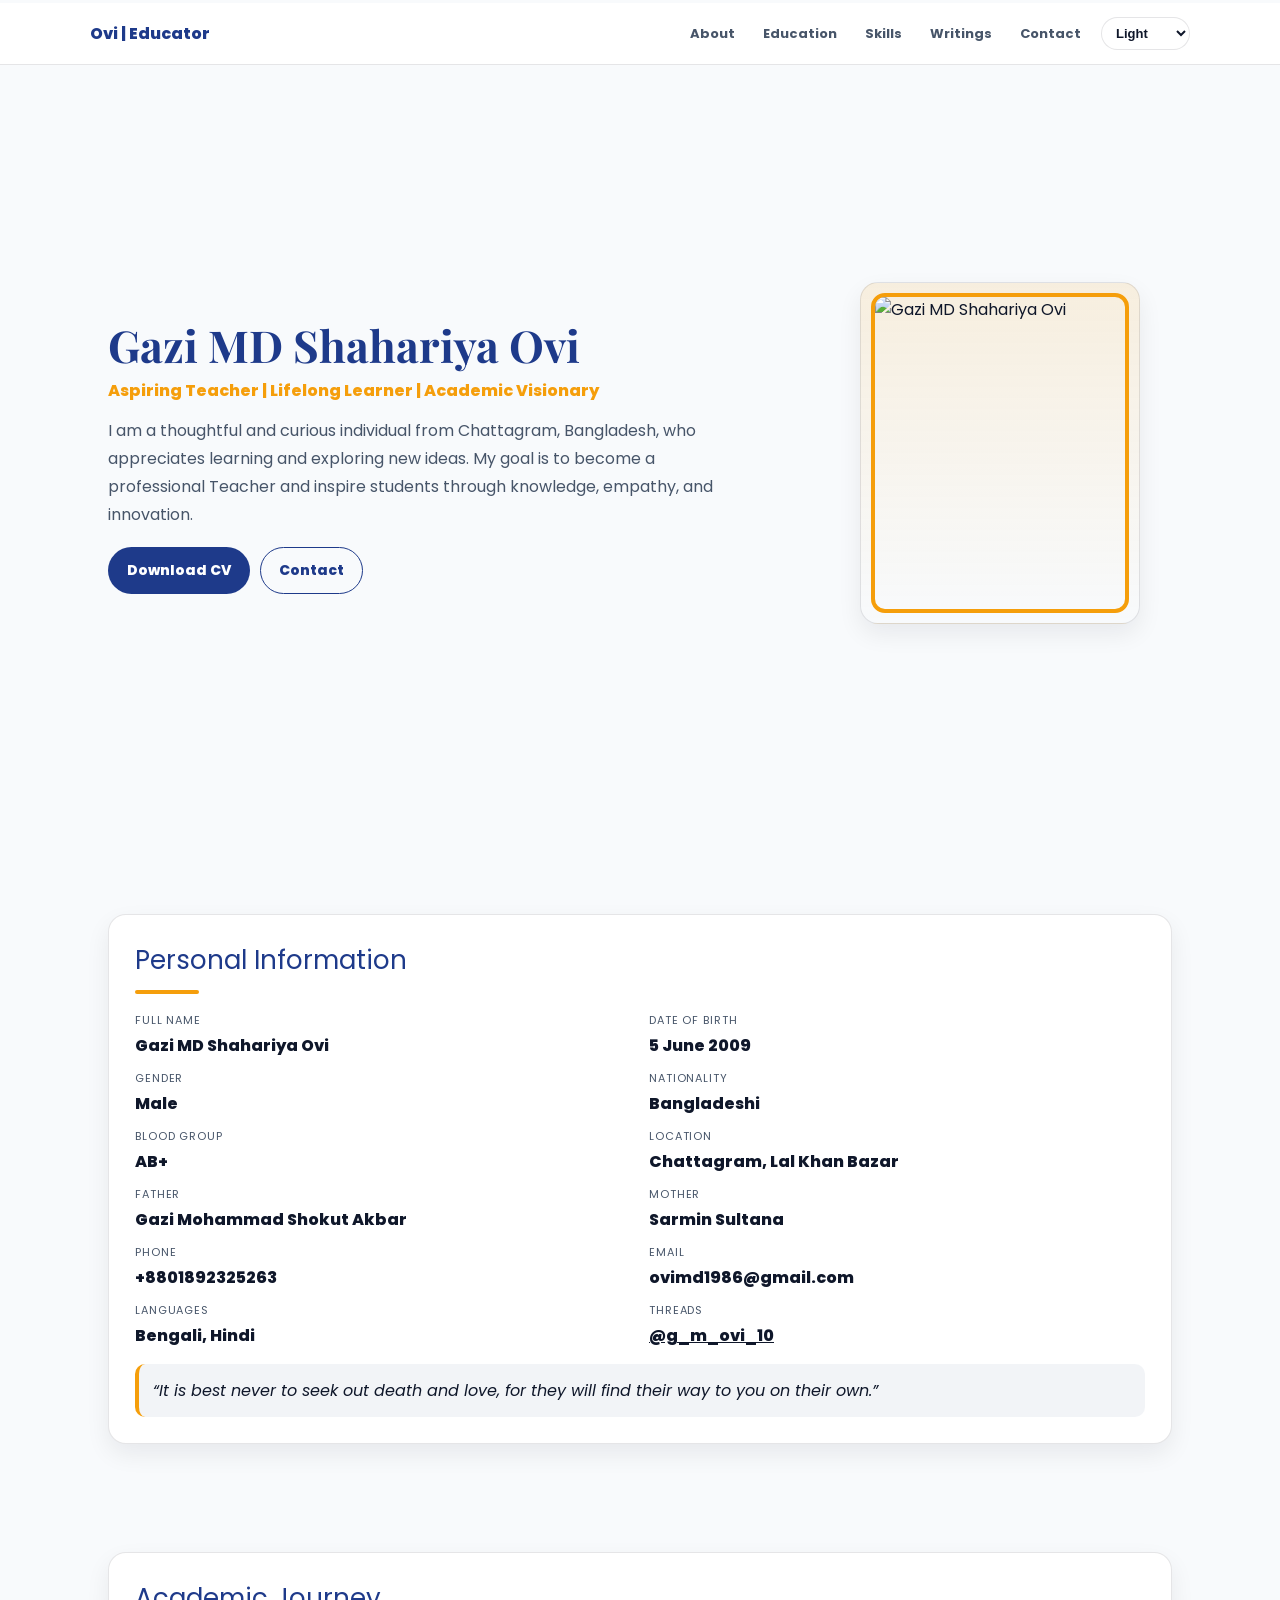
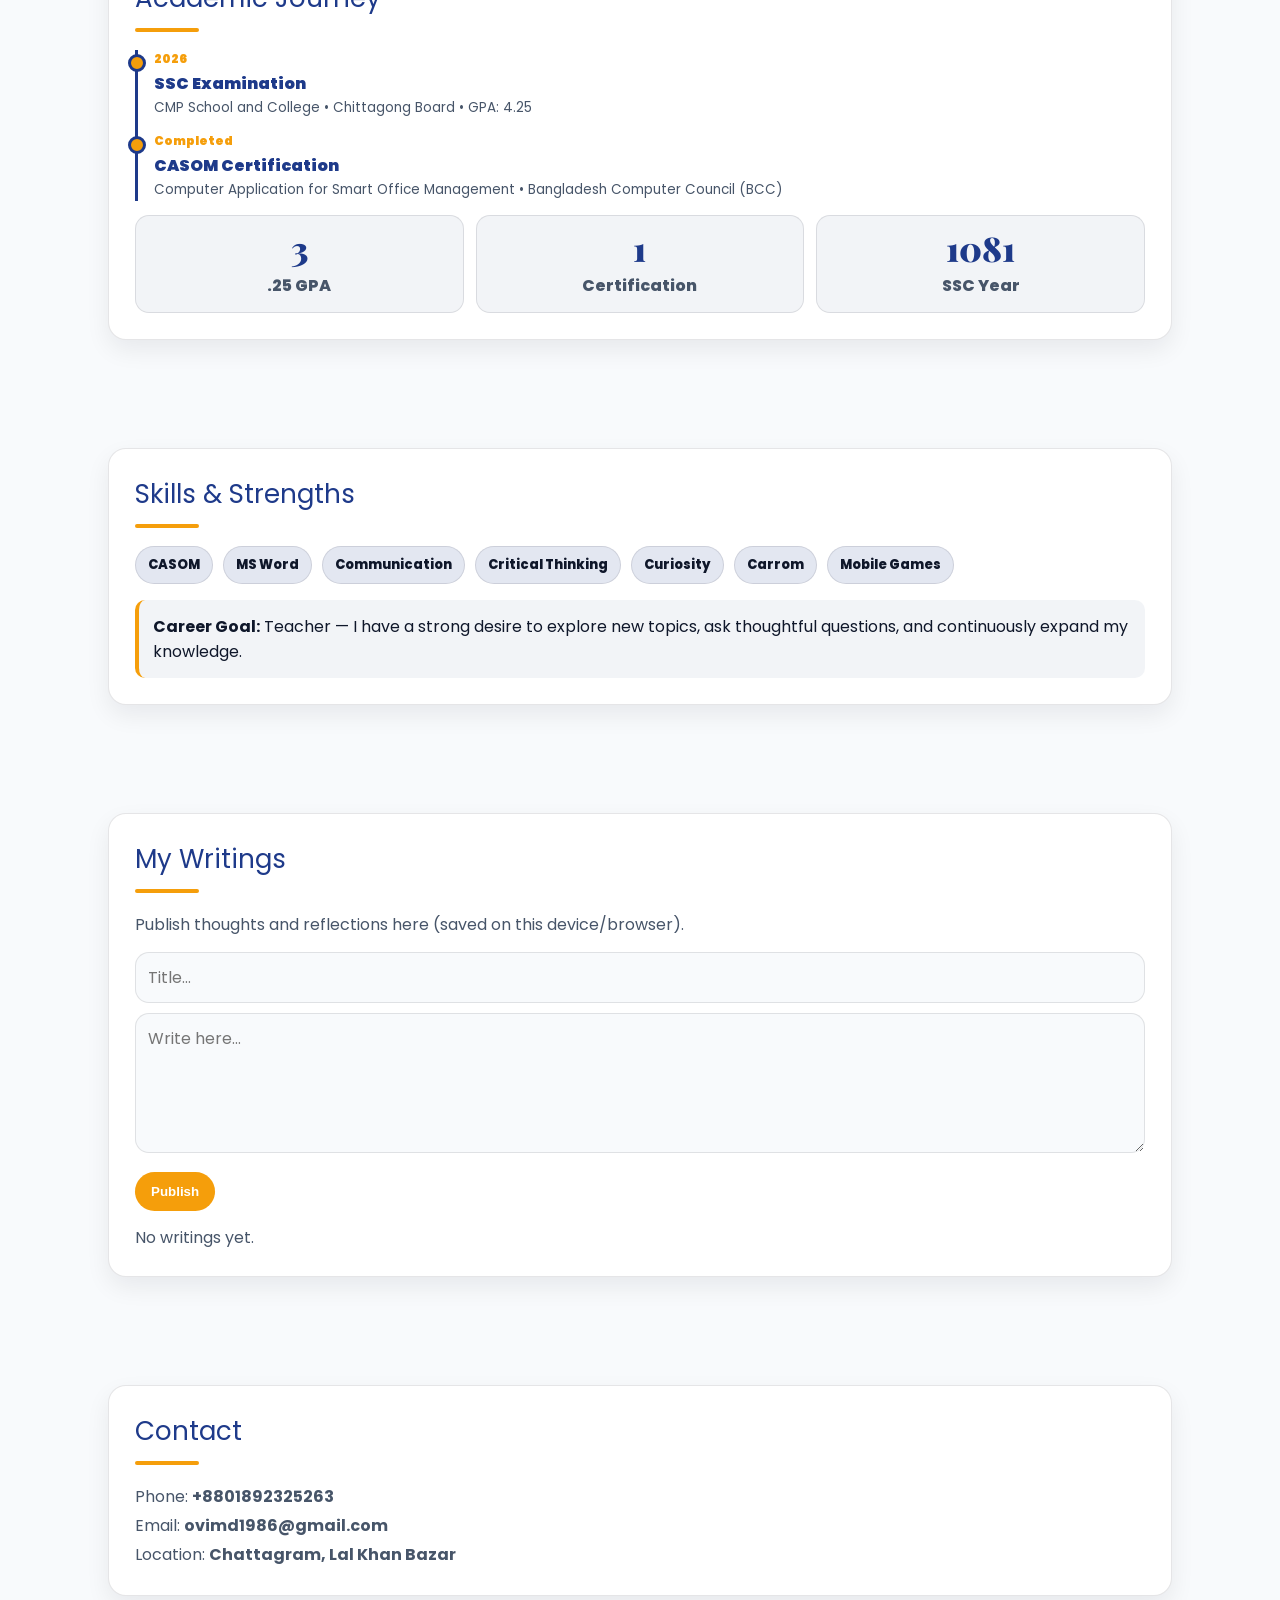
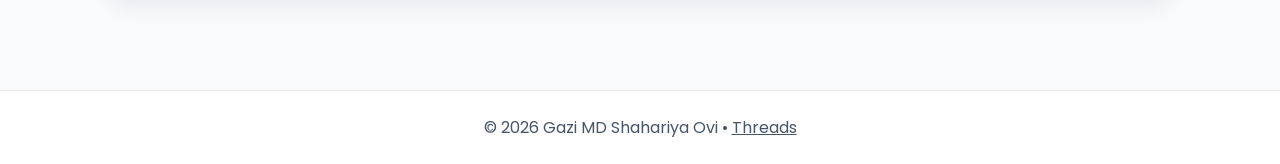
==== commit 3c2b2cf1: "Update print statement from 'Hello' to 'Goodbye'" ====
--- a/index.html
+++ b/index.html
@@ -1,651 +1,240 @@
-<!DOCTYPE html>
+<!doctype html>
 <html lang="en">
 <head>
-  <meta charset="UTF-8">
-  <meta http-equiv="X-UA-Compatible" content="IE=edge">
-  <meta name="viewport" content="width=device-width, initial-scale=1.0">
-  <title>Gazi MD Shahariya Ovi | Educator Portfolio</title>
-
-  <meta name="description" content="Portfolio of Gazi MD Shahariya Ovi — Future Teacher from Chattagram, Bangladesh. SSC 2026 (GPA 4.25), CASOM (BCC).">
-  <meta name="keywords" content="Gazi MD Shahariya Ovi, teacher, educator, SSC 2026, Chittagong, CASOM, BCC, portfolio">
-  <meta name="author" content="Gazi MD Shahariya Ovi">
-  <meta name="theme-color" content="#1e3a8a">
-
-  <!-- Faster font loading (non-blocking) -->
-  <link rel="preconnect" href="https://fonts.googleapis.com">
-  <link rel="preconnect" href="https://fonts.gstatic.com" crossorigin>
-  <link
-    rel="preload"
-    as="style"
-    href="https://fonts.googleapis.com/css2?family=Playfair+Display:wght@600;700&family=Poppins:wght@300;400;500;600&display=swap"
-    onload="this.onload=null;this.rel='stylesheet'"
-  >
-  <noscript>
-    <link href="https://fonts.googleapis.com/css2?family=Playfair+Display:wght@600;700&family=Poppins:wght@300;400;500;600&display=swap" rel="stylesheet">
-  </noscript>
-
-  <style>
-    /* ===== Theme variables ===== */
-    :root{
-      --bg:#f8fafc;
-      --card:#ffffff;
-      --text:#0f172a;
-      --muted:#475569;
-      --primary:#1e3a8a;
-      --accent:#f59e0b;
-      --border:rgba(2,6,23,.10);
-      --shadow:0 10px 25px rgba(2,6,23,.07); /* lighter shadow for speed */
-    }
-    body.dark{
-      --bg:#0b1220;
-      --card:#0f1b2f;
-      --text:#f1f5f9;
-      --muted:#a8b3c7;
-      --primary:#60a5fa;
-      --accent:#fbbf24;
-      --border:rgba(148,163,184,.15);
-      --shadow:0 10px 25px rgba(0,0,0,.25);
-    }
-    body.elegant{
-      --bg:#fdf6ec;
-      --card:#fffbf4;
-      --text:#3e2c1c;
-      --muted:#6b4a2b;
-      --primary:#7c2d12;
-      --accent:#b45309;
-      --border:rgba(124,45,18,.15);
-      --shadow:0 10px 25px rgba(124,45,18,.10);
-    }
-
-    /* ===== Base ===== */
-    *{ box-sizing:border-box; }
-    html,body{ margin:0; padding:0; }
-    body{
-      font-family:Poppins, system-ui, -apple-system, Segoe UI, Roboto, Arial, sans-serif;
-      background:var(--bg);
-      color:var(--text);
-      transition:background .25s ease, color .25s ease;
-      scroll-behavior:smooth;
-    }
-    h1,h2{ font-family:"Playfair Display", serif; margin:0 0 10px; }
-    a{ color:inherit; }
-    .container{ max-width:1100px; margin:0 auto; padding:0 18px; }
-
-    /* ===== Progress ===== */
-    #progress{
-      position:fixed; top:0; left:0; height:3px; width:0%;
-      background:var(--accent); z-index:9999;
-    }
-
-    /* ===== Nav ===== */
-    nav{
-      position:fixed; top:3px; left:0; right:0;
-      background:var(--card);
-      border-bottom:1px solid var(--border);
-      z-index:1000;
-    }
-    .nav-inner{
-      display:flex; align-items:center; justify-content:space-between;
-      padding:14px 0;
-      gap:10px;
-    }
-    .brand{
-      font-weight:800;
-      color:var(--primary);
-      letter-spacing:.2px;
-      white-space:nowrap;
-    }
-    .nav-links{
-      display:flex; align-items:center; gap:16px; flex-wrap:wrap; justify-content:flex-end;
-    }
-    .nav-links a{
-      text-decoration:none;
-      font-weight:600;
-      font-size:13px;
-      color:var(--muted);
-      padding:6px 8px;
-      border-radius:10px;
-    }
-    .nav-links a:hover{ color:var(--text); background:rgba(148,163,184,.12); }
-
-    select.theme{
-      border:1px solid var(--border);
-      background:var(--card);
-      color:var(--text);
-      padding:7px 10px;
-      border-radius:999px;
-      font-weight:600;
-      font-size:13px;
-      cursor:pointer;
-    }
-
-    /* ===== Hero ===== */
-    .hero{
-      padding:110px 0 64px;
-      min-height:calc(100vh - 40px);
-      display:flex;
-      align-items:center;
-    }
-    .hero-inner{
-      display:grid;
-      grid-template-columns:1.25fr .75fr;
-      gap:44px;
-      align-items:center;
-    }
-    .hero h1{
-      font-size:44px;
-      line-height:1.12;
-      color:var(--primary);
-    }
-    .tagline{
-      color:var(--accent);
-      font-weight:700;
-      margin:10px 0 14px;
-      font-size:16px;
-    }
-    .lead{
-      color:var(--muted);
-      line-height:1.75;
-      font-size:15.5px;
-      margin:0 0 18px;
-      max-width:62ch;
-    }
-    .actions{ display:flex; gap:10px; flex-wrap:wrap; }
-
-    .btn{
-      display:inline-block;
-      padding:12px 18px;
-      border-radius:999px;
-      text-decoration:none;
-      font-weight:700;
-      font-size:14px;
-      border:1px solid transparent;
-      transition:transform .15s ease, opacity .15s ease;
-    }
-    .btn:active{ transform:scale(.98); }
-    .btn-primary{ background:var(--primary); color:white; }
-    .btn-outline{ background:transparent; border-color:var(--primary); color:var(--primary); }
-
-    .photo-frame{
-      width:280px;
-      max-width:100%;
-      margin-left:auto;
-      border-radius:18px;
-      padding:10px;
-      border:2px solid var(--border);
-      box-shadow:var(--shadow);
-      background:linear-gradient(180deg, rgba(245,158,11,.12), transparent);
-    }
-    .photo-frame img{
-      display:block;
-      width:100%;
-      height:auto;
-      border-radius:14px;
-      border:4px solid var(--accent);
-    }
-
-    /* ===== Sections ===== */
-    section{ padding:58px 0; }
-    .card{
-      background:var(--card);
-      border:1px solid var(--border);
-      border-radius:18px;
-      box-shadow:var(--shadow);
-      padding:28px;
-    }
-    .title{
-      font-size:26px;
-      color:var(--primary);
-      margin-bottom:10px;
-    }
-    .line{
-      width:64px; height:4px; border-radius:999px;
-      background:var(--accent);
-      margin:0 0 18px;
-    }
-    .grid-2{
-      display:grid;
-      grid-template-columns:1fr 1fr;
-      gap:14px 18px;
-    }
-    .item small{
-      display:block;
-      color:var(--muted);
-      text-transform:uppercase;
-      letter-spacing:.08em;
-      font-size:11px;
-      margin-bottom:4px;
-    }
-    .item div{ font-weight:700; }
-
-    .tags{ display:flex; flex-wrap:wrap; gap:10px; }
-    .tag{
-      padding:8px 12px;
-      border-radius:999px;
-      background:rgba(30,58,138,.12);
-      border:1px solid var(--border);
-      color:var(--text);
-      font-weight:700;
-      font-size:13px;
-    }
-    body.dark .tag{ background:rgba(96,165,250,.12); }
-
-    .quote{
-      margin-top:16px;
-      padding:16px 16px 16px 14px;
-      border-left:4px solid var(--accent);
-      background:rgba(148,163,184,.12);
-      border-radius:10px;
-      font-style:italic;
-      color:var(--text);
-    }
-
-    /* Timeline */
-    .timeline{
-      border-left:3px solid var(--primary);
-      padding-left:16px;
-      display:grid;
-      gap:14px;
-    }
-    .t{
-      position:relative;
-      padding-left:6px;
-    }
-    .t::before{
-      content:"";
-      position:absolute;
-      left:-26px; top:4px;
-      width:12px; height:12px;
-      border-radius:50%;
-      background:var(--accent);
-      border:3px solid var(--primary);
-    }
-    .t .y{ color:var(--accent); font-weight:800; font-size:12px; }
-    .t .h{ font-weight:800; color:var(--primary); margin-top:3px; }
-    .t .s{ color:var(--muted); font-size:13.5px; margin-top:2px; line-height:1.5; }
-
-    /* Counters */
-    .cgrid{
-      display:grid;
-      grid-template-columns:repeat(3,1fr);
-      gap:12px;
-      text-align:center;
-    }
-    .cbox{
-      background:rgba(148,163,184,.12);
-      border:1px solid var(--border);
-      border-radius:14px;
-      padding:14px;
-    }
-    .counter{
-      font-family:"Playfair Display", serif;
-      font-size:34px;
-      color:var(--primary);
-      font-weight:800;
-      line-height:1.1;
-    }
-    .cbox p{ margin:6px 0 0; color:var(--muted); font-weight:700; }
-
-    /* Writing system */
-    .input, .textarea{
-      width:100%;
-      border-radius:14px;
-      border:1px solid var(--border);
-      padding:12px 12px;
-      background:var(--bg);
-      color:var(--text);
-      font:inherit;
-      outline:none;
-    }
-    .textarea{ min-height:140px; resize:vertical; }
-    .publish{
-      margin-top:12px;
-      border:none;
-      border-radius:999px;
-      padding:12px 16px;
-      background:var(--accent);
-      color:white;
-      font-weight:800;
-      cursor:pointer;
-    }
-    .post{
-      margin-top:14px;
-      border-radius:14px;
-      border:1px solid var(--border);
-      background:rgba(148,163,184,.12);
-      padding:14px;
-    }
-    .post h3{ margin:0 0 6px; font-size:16px; color:var(--primary); font-family:Poppins, sans-serif; }
-    .post .meta{ font-size:12px; color:var(--muted); margin-top:8px; font-weight:700; }
-    .post button{
-      margin-top:8px;
-      border:none;
-      background:transparent;
-      color:#ef4444;
-      cursor:pointer;
-      font-weight:800;
-      font-size:12px;
-      padding:0;
-    }
-
-    /* Footer */
-    footer{
-      margin-top:40px;
-      background:var(--card);
-      border-top:1px solid var(--border);
-      padding:26px 0;
-      color:var(--muted);
-      text-align:center;
-    }
-
-    /* Animations (optimized) */
-    .reveal{ opacity:0; transform:translateY(18px); transition:.6s ease; }
-    .reveal.show{ opacity:1; transform:none; }
-
-    @media (prefers-reduced-motion: reduce){
-      *{ transition:none !important; animation:none !important; scroll-behavior:auto !important; }
-      .reveal{ opacity:1; transform:none; }
-    }
-
-    /* Responsive */
-    @media (max-width:900px){
-      .hero-inner{ grid-template-columns:1fr; text-align:center; }
-      .photo-frame{ margin:0 auto; }
-      .hero h1{ font-size:32px; }
-      .lead{ margin-left:auto; margin-right:auto; }
-      .actions{ justify-content:center; }
-      .grid-2{ grid-template-columns:1fr; }
-      .cgrid{ grid-template-columns:1fr; }
-      .nav-links{ justify-content:center; }
-    }
-  </style>
+<meta charset="utf-8">
+<meta name="viewport" content="width=device-width,initial-scale=1">
+<title>Gazi MD Shahariya Ovi | Educator Portfolio</title>
+<meta name="description" content="Gazi MD Shahariya Ovi — Future Teacher from Chattagram, Bangladesh. SSC 2026 (GPA 4.25), CASOM (BCC).">
+<meta name="theme-color" content="#1e3a8a">
+
+<link rel="preconnect" href="https://fonts.googleapis.com">
+<link rel="preconnect" href="https://fonts.gstatic.com" crossorigin>
+<link rel="preload" as="style" href="https://fonts.googleapis.com/css2?family=Playfair+Display:wght@600;700&family=Poppins:wght@300;400;600&display=swap" onload="this.onload=null;this.rel='stylesheet'">
+<noscript><link rel="stylesheet" href="https://fonts.googleapis.com/css2?family=Playfair+Display:wght@600;700&family=Poppins:wght@300;400;600&display=swap"></noscript>
+
+<style>
+:root{--bg:#f8fafc;--card:#fff;--tx:#0f172a;--mut:#475569;--pri:#1e3a8a;--acc:#f59e0b;--bd:rgba(2,6,23,.1);--sh:0 10px 25px rgba(2,6,23,.07)}
+body.dark{--bg:#0b1220;--card:#0f1b2f;--tx:#f1f5f9;--mut:#a8b3c7;--pri:#60a5fa;--acc:#fbbf24;--bd:rgba(148,163,184,.15);--sh:0 10px 25px rgba(0,0,0,.25)}
+body.elegant{--bg:#fdf6ec;--card:#fffbf4;--tx:#3e2c1c;--mut:#6b4a2b;--pri:#7c2d12;--acc:#b45309;--bd:rgba(124,45,18,.15);--sh:0 10px 25px rgba(124,45,18,.10)}
+*{box-sizing:border-box} html,body{margin:0} body{font-family:Poppins,system-ui,Segoe UI,Roboto,Arial;background:var(--bg);color:var(--tx);transition:.25s;scroll-behavior:smooth}
+h1,h2{font-family:"Playfair Display",serif;margin:.2em 0} a{color:inherit}
+.container{max-width:1100px;margin:0 auto;padding:0 18px}
+#p{position:fixed;top:0;left:0;height:3px;width:0;background:var(--acc);z-index:9}
+nav{position:fixed;top:3px;left:0;right:0;background:var(--card);border-bottom:1px solid var(--bd);z-index:8}
+.nav{display:flex;justify-content:space-between;align-items:center;gap:10px;padding:14px 0}
+.brand{font-weight:800;color:var(--pri);white-space:nowrap}
+.links{display:flex;gap:12px;flex-wrap:wrap;justify-content:flex-end;align-items:center}
+.links a{font-size:13px;font-weight:700;text-decoration:none;color:var(--mut);padding:6px 8px;border-radius:10px}
+.links a:hover{color:var(--tx);background:rgba(148,163,184,.12)}
+select{border:1px solid var(--bd);background:var(--card);color:var(--tx);padding:7px 10px;border-radius:999px;font-weight:700;font-size:13px}
+.hero{padding:110px 0 64px;min-height:calc(100vh - 40px);display:flex;align-items:center}
+.heroIn{display:grid;grid-template-columns:1.25fr .75fr;gap:40px;align-items:center}
+h1{font-size:44px;line-height:1.1;color:var(--pri)}
+.tag{color:var(--acc);font-weight:800}
+.lead{color:var(--mut);line-height:1.75;margin:14px 0 18px;max-width:62ch}
+.btns{display:flex;gap:10px;flex-wrap:wrap}
+.btn{display:inline-block;padding:12px 18px;border-radius:999px;text-decoration:none;font-weight:800;font-size:14px;border:1px solid transparent}
+.primary{background:var(--pri);color:#fff}
+.out{background:transparent;border-color:var(--pri);color:var(--pri)}
+.frame{width:280px;max-width:100%;margin-left:auto;border-radius:18px;padding:10px;border:1px solid var(--bd);box-shadow:var(--sh);background:linear-gradient(180deg,rgba(245,158,11,.12),transparent)}
+.frame img{display:block;width:100%;height:auto;border-radius:14px;border:4px solid var(--acc)}
+section{padding:54px 0}
+.card{background:var(--card);border:1px solid var(--bd);border-radius:18px;box-shadow:var(--sh);padding:26px}
+.title{font-size:26px;color:var(--pri)}
+.line{width:64px;height:4px;border-radius:999px;background:var(--acc);margin:10px 0 18px}
+.grid{display:grid;grid-template-columns:1fr 1fr;gap:12px 18px}
+.item small{display:block;color:var(--mut);text-transform:uppercase;letter-spacing:.08em;font-size:11px;margin-bottom:4px}
+.item div{font-weight:800}
+.quote{margin-top:16px;padding:14px;border-left:4px solid var(--acc);background:rgba(148,163,184,.12);border-radius:10px;font-style:italic}
+.tags{display:flex;flex-wrap:wrap;gap:10px}
+.tagChip{padding:8px 12px;border-radius:999px;background:rgba(30,58,138,.12);border:1px solid var(--bd);font-weight:800;font-size:13px}
+body.dark .tagChip{background:rgba(96,165,250,.12)}
+.time{border-left:3px solid var(--pri);padding-left:16px;display:grid;gap:14px}
+.t{position:relative}
+.t:before{content:"";position:absolute;left:-26px;top:4px;width:12px;height:12px;border-radius:50%;background:var(--acc);border:3px solid var(--pri)}
+.y{color:var(--acc);font-weight:900;font-size:12px}
+.hh{font-weight:900;color:var(--pri);margin-top:3px}
+.ss{color:var(--mut);font-size:13.5px;margin-top:2px;line-height:1.5}
+.cgrid{display:grid;grid-template-columns:repeat(3,1fr);gap:12px;text-align:center;margin-top:14px}
+.cbox{background:rgba(148,163,184,.12);border:1px solid var(--bd);border-radius:14px;padding:14px}
+.num{font-family:"Playfair Display",serif;font-size:34px;color:var(--pri);font-weight:900;line-height:1.1}
+.cbox p{margin:6px 0 0;color:var(--mut);font-weight:800}
+.input,.ta{width:100%;border-radius:14px;border:1px solid var(--bd);padding:12px;background:var(--bg);color:var(--tx);font:inherit;outline:none}
+.ta{min-height:140px;resize:vertical}
+.pub{margin-top:12px;border:none;border-radius:999px;padding:12px 16px;background:var(--acc);color:#fff;font-weight:900;cursor:pointer}
+.post{margin-top:14px;border-radius:14px;border:1px solid var(--bd);background:rgba(148,163,184,.12);padding:14px}
+.post h3{margin:0 0 6px;font-size:16px;color:var(--pri);font-family:Poppins,sans-serif}
+.meta{font-size:12px;color:var(--mut);margin-top:8px;font-weight:800}
+.del{margin-top:8px;border:none;background:transparent;color:#ef4444;cursor:pointer;font-weight:900;font-size:12px;padding:0}
+.reveal{opacity:0;transform:translateY(14px);transition:.55s ease}
+.reveal.show{opacity:1;transform:none}
+footer{margin-top:40px;background:var(--card);border-top:1px solid var(--bd);padding:24px 0;color:var(--mut);text-align:center}
+@media(max-width:900px){.heroIn{grid-template-columns:1fr;text-align:center}.frame{margin:0 auto}.btns{justify-content:center}h1{font-size:32px}.lead{margin-left:auto;margin-right:auto}.grid{grid-template-columns:1fr}.cgrid{grid-template-columns:1fr}}
+</style>
 </head>
 
 <body>
-  <div id="progress"></div>
-
-  <nav>
-    <div class="container nav-inner">
-      <div class="brand">Ovi | Educator</div>
-      <div class="nav-links">
-        <a href="#about">About</a>
-        <a href="#education">Education</a>
-        <a href="#skills">Skills</a>
-        <a href="#writings">Writings</a>
-        <a href="#contact">Contact</a>
-        <select class="theme" id="themeSelect" aria-label="Theme" onchange="switchTheme(this.value)">
-          <option value="light">Light</option>
-          <option value="dark">Dark</option>
-          <option value="elegant">Elegant</option>
-        </select>
-      </div>
-    </div>
-  </nav>
-
-  <main class="container">
-    <section class="hero reveal">
-      <div class="hero-inner">
-        <div>
-          <h1>Gazi MD Shahariya Ovi</h1>
-          <div class="tagline">Aspiring Teacher | Lifelong Learner | Academic Visionary</div>
-          <p class="lead">
-            I am a thoughtful and curious individual from Chattagram, Bangladesh, who appreciates learning and exploring new ideas.
-            My goal is to become a professional Teacher and inspire students through knowledge, empathy, and innovation.
-          </p>
-          <div class="actions">
-            <a class="btn btn-primary" href="cv.pdf" download>Download CV</a>
-            <a class="btn btn-outline" href="#contact">Contact</a>
-          </div>
+<div id="p"></div>
+
+<nav><div class="container nav">
+  <div class="brand">Ovi | Educator</div>
+  <div class="links">
+    <a href="#about">About</a><a href="#education">Education</a><a href="#skills">Skills</a>
+    <a href="#writings">Writings</a><a href="#contact">Contact</a>
+    <select id="theme" onchange="setTheme(this.value)">
+      <option value="light">Light</option><option value="dark">Dark</option><option value="elegant">Elegant</option>
+    </select>
+  </div>
+</div></nav>
+
+<main class="container">
+  <section class="hero reveal">
+    <div class="heroIn">
+      <div>
+        <h1>Gazi MD Shahariya Ovi</h1>
+        <div class="tag">Aspiring Teacher | Lifelong Learner | Academic Visionary</div>
+        <p class="lead">I am a thoughtful and curious individual from Chattagram, Bangladesh, who appreciates learning and exploring new ideas. My goal is to become a professional Teacher and inspire students through knowledge, empathy, and innovation.</p>
+        <div class="btns">
+          <a class="btn primary" href="cv.pdf" download>Download CV</a>
+          <a class="btn out" href="#contact">Contact</a>
         </div>
-
-        <div class="photo-frame" aria-label="Profile photo frame">
-          <img
-            src="profile.jpg"
-            alt="Gazi MD Shahariya Ovi"
-            width="560"
-            height="700"
-            loading="eager"
-            decoding="async"
-            fetchpriority="high"
-          >
-        </div>
-      </div>
-    </section>
-
-    <section id="about" class="reveal">
-      <div class="card">
-        <div class="title">Personal Information</div>
-        <div class="line"></div>
-
-        <div class="grid-2">
-          <div class="item"><small>Full Name</small><div>Gazi MD Shahariya Ovi</div></div>
-          <div class="item"><small>Date of Birth</small><div>5 June 2009</div></div>
-          <div class="item"><small>Gender</small><div>Male</div></div>
-          <div class="item"><small>Nationality</small><div>Bangladeshi</div></div>
-          <div class="item"><small>Blood Group</small><div>AB+</div></div>
-          <div class="item"><small>Location</small><div>Chattagram, Lal Khan Bazar</div></div>
-          <div class="item"><small>Father</small><div>Gazi Mohammad Shokut Akbar</div></div>
-          <div class="item"><small>Mother</small><div>Sarmin Sultana</div></div>
-          <div class="item"><small>Phone</small><div>+8801892325263</div></div>
-          <div class="item"><small>Email</small><div>ovimd1986@gmail.com</div></div>
-          <div class="item"><small>Languages</small><div>Bengali, Hindi</div></div>
-          <div class="item"><small>Threads</small><div><a href="https://www.threads.net/@g_m_ovi_10" target="_blank" rel="noopener"> @g_m_ovi_10</a></div></div>
-        </div>
-
-        <div class="quote">
-          “It is best never to seek out death and love, for they will find their way to you on their own.”
-        </div>
-      </div>
-    </section>
-
-    <section id="education" class="reveal">
-      <div class="card">
-        <div class="title">Academic Journey</div>
-        <div class="line"></div>
-
-        <div class="timeline">
-          <div class="t">
-            <div class="y">2026</div>
-            <div class="h">SSC Examination</div>
-            <div class="s">CMP School and College • Chittagong Board • GPA: 4.25</div>
-          </div>
-          <div class="t">
-            <div class="y">Completed</div>
-            <div class="h">CASOM Certification</div>
-            <div class="s">Computer Application for Smart Office Management • Bangladesh Computer Council (BCC)</div>
-          </div>
-        </div>
-
-        <div style="height:16px"></div>
-
-        <div class="cgrid" id="counters">
-          <div class="cbox">
-            <div class="counter" data-target="4">0</div>
-            <p>.25 GPA</p>
-          </div>
-          <div class="cbox">
-            <div class="counter" data-target="1">0</div>
-            <p>Certification</p>
-          </div>
-          <div class="cbox">
-            <div class="counter" data-target="2026">0</div>
-            <p>SSC Year</p>
-          </div>
-        </div>
-      </div>
-    </section>
-
-    <section id="skills" class="reveal">
-      <div class="card">
-        <div class="title">Skills & Strengths</div>
-        <div class="line"></div>
-        <div class="tags">
-          <span class="tag">CASOM</span>
-          <span class="tag">MS Word</span>
-          <span class="tag">Communication</span>
-          <span class="tag">Critical Thinking</span>
-          <span class="tag">Curiosity</span>
-          <span class="tag">Carrom</span>
-          <span class="tag">Mobile Games</span>
-          <span class="tag">Continuous Learning</span>
-        </div>
-      </div>
-    </section>
-
-    <section id="writings" class="reveal">
-      <div class="card">
-        <div class="title">My Writings</div>
-        <div class="line"></div>
-
-        <p style="margin:0 0 14px; color:var(--muted); line-height:1.7;">
-          Publish your own thoughts, reflections, or educational ideas. (Saved on this device/browser.)
-        </p>
-
-        <input class="input" id="postTitle" placeholder="Title..." />
-        <div style="height:10px"></div>
-        <textarea class="textarea" id="postContent" placeholder="Write here..."></textarea>
-        <button class="publish" onclick="addPost()">Publish</button>
-
-        <div id="posts"></div>
-      </div>
-    </section>
-
-    <section id="contact" class="reveal">
-      <div class="card">
-        <div class="title">Contact</div>
-        <div class="line"></div>
-        <p style="margin:0; color:var(--muted); line-height:1.8;">
-          Phone: <strong>+8801892325263</strong><br>
-          Email: <strong>ovimd1986@gmail.com</strong><br>
-          Location: <strong>Chattagram, Lal Khan Bazar</strong>
-        </p>
-      </div>
-    </section>
-  </main>
-
-  <footer>
-    © 2026 Gazi MD Shahariya Ovi • <a href="https://www.threads.net/@g_m_ovi_10" target="_blank" rel="noopener">Threads</a>
-  </footer>
-
-  <script>
-    /* ===== Persist theme (fast) ===== */
-    const savedTheme = localStorage.getItem("theme") || "light";
-    if(savedTheme !== "light") document.body.classList.add(savedTheme);
-    const sel = document.getElementById("themeSelect");
-    if(sel) sel.value = savedTheme;
-
-    function switchTheme(theme){
-      document.body.classList.remove("dark","elegant");
-      if(theme !== "light") document.body.classList.add(theme);
-      localStorage.setItem("theme", theme);
-    }
-
-    /* ===== Progress bar (lightweight) ===== */
-    function updateProgress(){
-      const doc = document.documentElement;
-      const total = doc.scrollHeight - doc.clientHeight;
-      const scrolled = total > 0 ? (doc.scrollTop / total) * 100 : 0;
-      document.getElementById("progress").style.width = scrolled + "%";
-    }
-    document.addEventListener("scroll", updateProgress, {passive:true});
-    updateProgress();
-
-    /* ===== Reveal animations (IntersectionObserver) ===== */
-    const reveals = document.querySelectorAll(".reveal");
-    const revealObs = new IntersectionObserver((entries)=>{
-      entries.forEach(e=>{
-        if(e.isIntersecting) e.target.classList.add("show");
-      });
-    }, {threshold:0.12});
-    reveals.forEach(el=>revealObs.observe(el));
-
-    /* ===== Counters start only when visible ===== */
-    function runCounters(){
-      document.querySelectorAll(".counter").forEach(counter=>{
-        if(counter.dataset.done) return;
-        counter.dataset.done = "1";
-
-        const target = Number(counter.getAttribute("data-target") || "0");
-        let cur = 0;
-        const steps = 60;
-        const inc = target / steps;
-
-        const tick = () => {
-          cur += inc;
-          if(cur < target){
-            counter.textContent = String(Math.ceil(cur));
-            requestAnimationFrame(tick);
-          }else{
-            counter.textContent = String(target);
-          }
-        };
-        requestAnimationFrame(tick);
-      });
-    }
-
-    const counterWrap = document.getElementById("counters");
-    if(counterWrap){
-      const counterObs = new IntersectionObserver((entries)=>{
-        entries.forEach(e=>{
-          if(e.isIntersecting) runCounters();
-        });
-      }, {threshold:0.25});
-      counterObs.observe(counterWrap);
-    }
-
-    /* ===== Writing system ===== */
-    function escapeHtml(str){
-      return str.replace(/[&<>"']/g, m => ({
-        "&":"&amp;","<":"&lt;",">":"&gt;",'"':"&quot;","'":"&#039;"
-      }[m]));
-    }
-
-    function addPost(){
-      const title = document.getElementById("postTitle").value.trim();
-      const content = document.getElementById("postContent").value.trim();
-      if(!title || !content) return alert("Please add title and content.");
-
-      const posts = JSON.parse(localStorage.getItem("oviPosts") || "[]");
-      posts.push({ title, content, date: new Date().toLocaleDateString() });
-      localStorage.setItem("oviPosts", JSON.stringify(posts));
-
-      document.getElementById("postTitle").value = "";
-      document.getElementById("postContent").value = "";
-      renderPosts();
-    }
-
-    function deletePost(index){
-      const posts = JSON.parse(localStorage.getItem("oviPosts") || "[]");
-      posts.splice(index, 1);
-      localStorage.setItem("oviPosts", JSON.stringify(posts));
-      renderPosts();
-    }
-
-    function renderPosts(){
-      const posts = JSON.parse(localStorage.getItem("oviPosts") || "[]");
-      const wrap = document.getElementById("posts");
-      wrap.innerHTML = "";
-
-      if(posts.length === 0){
-        wrap.innerHTML = `<p style="color:var(--muted); margin:14px 0 0;">No writings published yet.</p>`;
-        return;
-      }
-
-      posts.slice().reverse().forEach((p, iRev)=>{
-        const realIndex = posts.length - 1 - iRev;
-        const div = document.createElement("div");
-        div.className = "post";
-        div.innerHTML = `
-          <h3>${escapeHtml(p.title)}</h3>
-          <div style="color:var(--muted); line-height:1.7; font-size:14px;">${escapeHtml(p.content)}</div>
-          <div class="meta">${escapeHtml(p.date)}</div>
-          <button onclick="deletePost(${realIndex})">Delete</button>
-        `;
-        wrap.appendChild(div);
-      });
-    }
-
-    renderPosts();
-  </script>
+      </div>
+      <div class="frame">
+        <img src="profile.jpg" alt="Gazi MD Shahariya Ovi" width="560" height="700" decoding="async" fetchpriority="high">
+      </div>
+    </div>
+  </section>
+
+  <section id="about" class="reveal">
+    <div class="card">
+      <div class="title">Personal Information</div><div class="line"></div>
+      <div class="grid">
+        <div class="item"><small>Full Name</small><div>Gazi MD Shahariya Ovi</div></div>
+        <div class="item"><small>Date of Birth</small><div>5 June 2009</div></div>
+        <div class="item"><small>Gender</small><div>Male</div></div>
+        <div class="item"><small>Nationality</small><div>Bangladeshi</div></div>
+        <div class="item"><small>Blood Group</small><div>AB+</div></div>
+        <div class="item"><small>Location</small><div>Chattagram, Lal Khan Bazar</div></div>
+        <div class="item"><small>Father</small><div>Gazi Mohammad Shokut Akbar</div></div>
+        <div class="item"><small>Mother</small><div>Sarmin Sultana</div></div>
+        <div class="item"><small>Phone</small><div>+8801892325263</div></div>
+        <div class="item"><small>Email</small><div>ovimd1986@gmail.com</div></div>
+        <div class="item"><small>Languages</small><div>Bengali, Hindi</div></div>
+        <div class="item"><small>Threads</small><div><a target="_blank" rel="noopener" href="https://www.threads.net/@g_m_ovi_10">@g_m_ovi_10</a></div></div>
+      </div>
+      <div class="quote">“It is best never to seek out death and love, for they will find their way to you on their own.”</div>
+    </div>
+  </section>
+
+  <section id="education" class="reveal">
+    <div class="card">
+      <div class="title">Academic Journey</div><div class="line"></div>
+      <div class="time">
+        <div class="t"><div class="y">2026</div><div class="hh">SSC Examination</div><div class="ss">CMP School and College • Chittagong Board • GPA: 4.25</div></div>
+        <div class="t"><div class="y">Completed</div><div class="hh">CASOM Certification</div><div class="ss">Computer Application for Smart Office Management • Bangladesh Computer Council (BCC)</div></div>
+      </div>
+
+      <div class="cgrid" id="cWrap">
+        <div class="cbox"><div class="num" data-target="4">0</div><p>.25 GPA</p></div>
+        <div class="cbox"><div class="num" data-target="1">0</div><p>Certification</p></div>
+        <div class="cbox"><div class="num" data-target="2026">0</div><p>SSC Year</p></div>
+      </div>
+    </div>
+  </section>
+
+  <section id="skills" class="reveal">
+    <div class="card">
+      <div class="title">Skills & Strengths</div><div class="line"></div>
+      <div class="tags">
+        <span class="tagChip">CASOM</span><span class="tagChip">MS Word</span><span class="tagChip">Communication</span>
+        <span class="tagChip">Critical Thinking</span><span class="tagChip">Curiosity</span>
+        <span class="tagChip">Carrom</span><span class="tagChip">Mobile Games</span>
+      </div>
+      <div class="quote" style="margin-top:16px;font-style:normal">
+        <strong>Career Goal:</strong> Teacher — I have a strong desire to explore new topics, ask thoughtful questions, and continuously expand my knowledge.
+      </div>
+    </div>
+  </section>
+
+  <section id="writings" class="reveal">
+    <div class="card">
+      <div class="title">My Writings</div><div class="line"></div>
+      <p style="margin:0 0 14px;color:var(--mut);line-height:1.7">Publish thoughts and reflections here (saved on this device/browser).</p>
+      <input class="input" id="t" placeholder="Title...">
+      <div style="height:10px"></div>
+      <textarea class="ta" id="c" placeholder="Write here..."></textarea>
+      <button class="pub" onclick="add()">Publish</button>
+      <div id="list"></div>
+    </div>
+  </section>
+
+  <section id="contact" class="reveal">
+    <div class="card">
+      <div class="title">Contact</div><div class="line"></div>
+      <p style="margin:0;color:var(--mut);line-height:1.8">
+        Phone: <b>+8801892325263</b><br>
+        Email: <b>ovimd1986@gmail.com</b><br>
+        Location: <b>Chattagram, Lal Khan Bazar</b>
+      </p>
+    </div>
+  </section>
+</main>
+
+<footer>© 2026 Gazi MD Shahariya Ovi • <a href="https://www.threads.net/@g_m_ovi_10" target="_blank" rel="noopener">Threads</a></footer>
+
+<script>
+/* theme */
+const sel=document.getElementById("theme"), saved=localStorage.getItem("theme")||"light";
+if(saved!=="light")document.body.classList.add(saved); sel.value=saved;
+function setTheme(v){document.body.classList.remove("dark","elegant"); if(v!=="light")document.body.classList.add(v); localStorage.setItem("theme",v);}
+
+/* progress */
+const bar=document.getElementById("p");
+addEventListener("scroll",()=>{const d=document.documentElement,t=d.scrollHeight-d.clientHeight;bar.style.width=(t?d.scrollTop/t*100:0)+"%";},{passive:true});
+
+/* reveal */
+const obs=new IntersectionObserver(es=>es.forEach(e=>e.isIntersecting&&e.target.classList.add("show")),{threshold:.12});
+document.querySelectorAll(".reveal").forEach(el=>obs.observe(el));
+
+/* counters (start when visible) */
+const cObs=new IntersectionObserver(es=>{
+  if(!es.some(e=>e.isIntersecting))return;
+  document.querySelectorAll(".num").forEach(n=>{
+    if(n.dataset.done)return; n.dataset.done=1;
+    const target=+n.dataset.target; let cur=0,steps=60,inc=target/steps;
+    (function tick(){cur+=inc; n.textContent=(cur<target?Math.ceil(cur):target); if(cur<target)requestAnimationFrame(tick)})();
+  });
+  cObs.disconnect();
+},{threshold:.25});
+cObs.observe(document.getElementById("cWrap"));
+
+/* writings */
+const KEY="oviPosts";
+const esc=s=>s.replace(/[&<>"']/g,m=>({"&":"&amp;","<":"&lt;",">":"&gt;",'"':"&quot;","'":"&#039;"}[m]));
+function add(){
+  const title=t.value.trim(), content=c.value.trim();
+  if(!title||!content) return alert("Add title and content.");
+  const posts=JSON.parse(localStorage.getItem(KEY)||"[]");
+  posts.push({title,content,date:new Date().toLocaleDateString()});
+  localStorage.setItem(KEY,JSON.stringify(posts)); t.value=""; c.value=""; render();
+}
+function del(i){
+  const posts=JSON.parse(localStorage.getItem(KEY)||"[]");
+  posts.splice(i,1); localStorage.setItem(KEY,JSON.stringify(posts)); render();
+}
+function render(){
+  const posts=JSON.parse(localStorage.getItem(KEY)||"[]"), w=document.getElementById("list");
+  w.innerHTML=posts.length?"":"<p style='color:var(--mut);margin:14px 0 0'>No writings yet.</p>";
+  posts.slice().reverse().forEach((p,rev)=>{
+    const i=posts.length-1-rev;
+    const d=document.createElement("div");
+    d.className="post";
+    d.innerHTML=`<h3>${esc(p.title)}</h3><div style="color:var(--mut);line-height:1.7;font-size:14px">${esc(p.content)}</div>
+                 <div class="meta">${esc(p.date)}</div><button class="del" onclick="del(${i})">Delete</button>`;
+    w.appendChild(d);
+  });
+}
+render();
+</script>
 </body>
 </html>
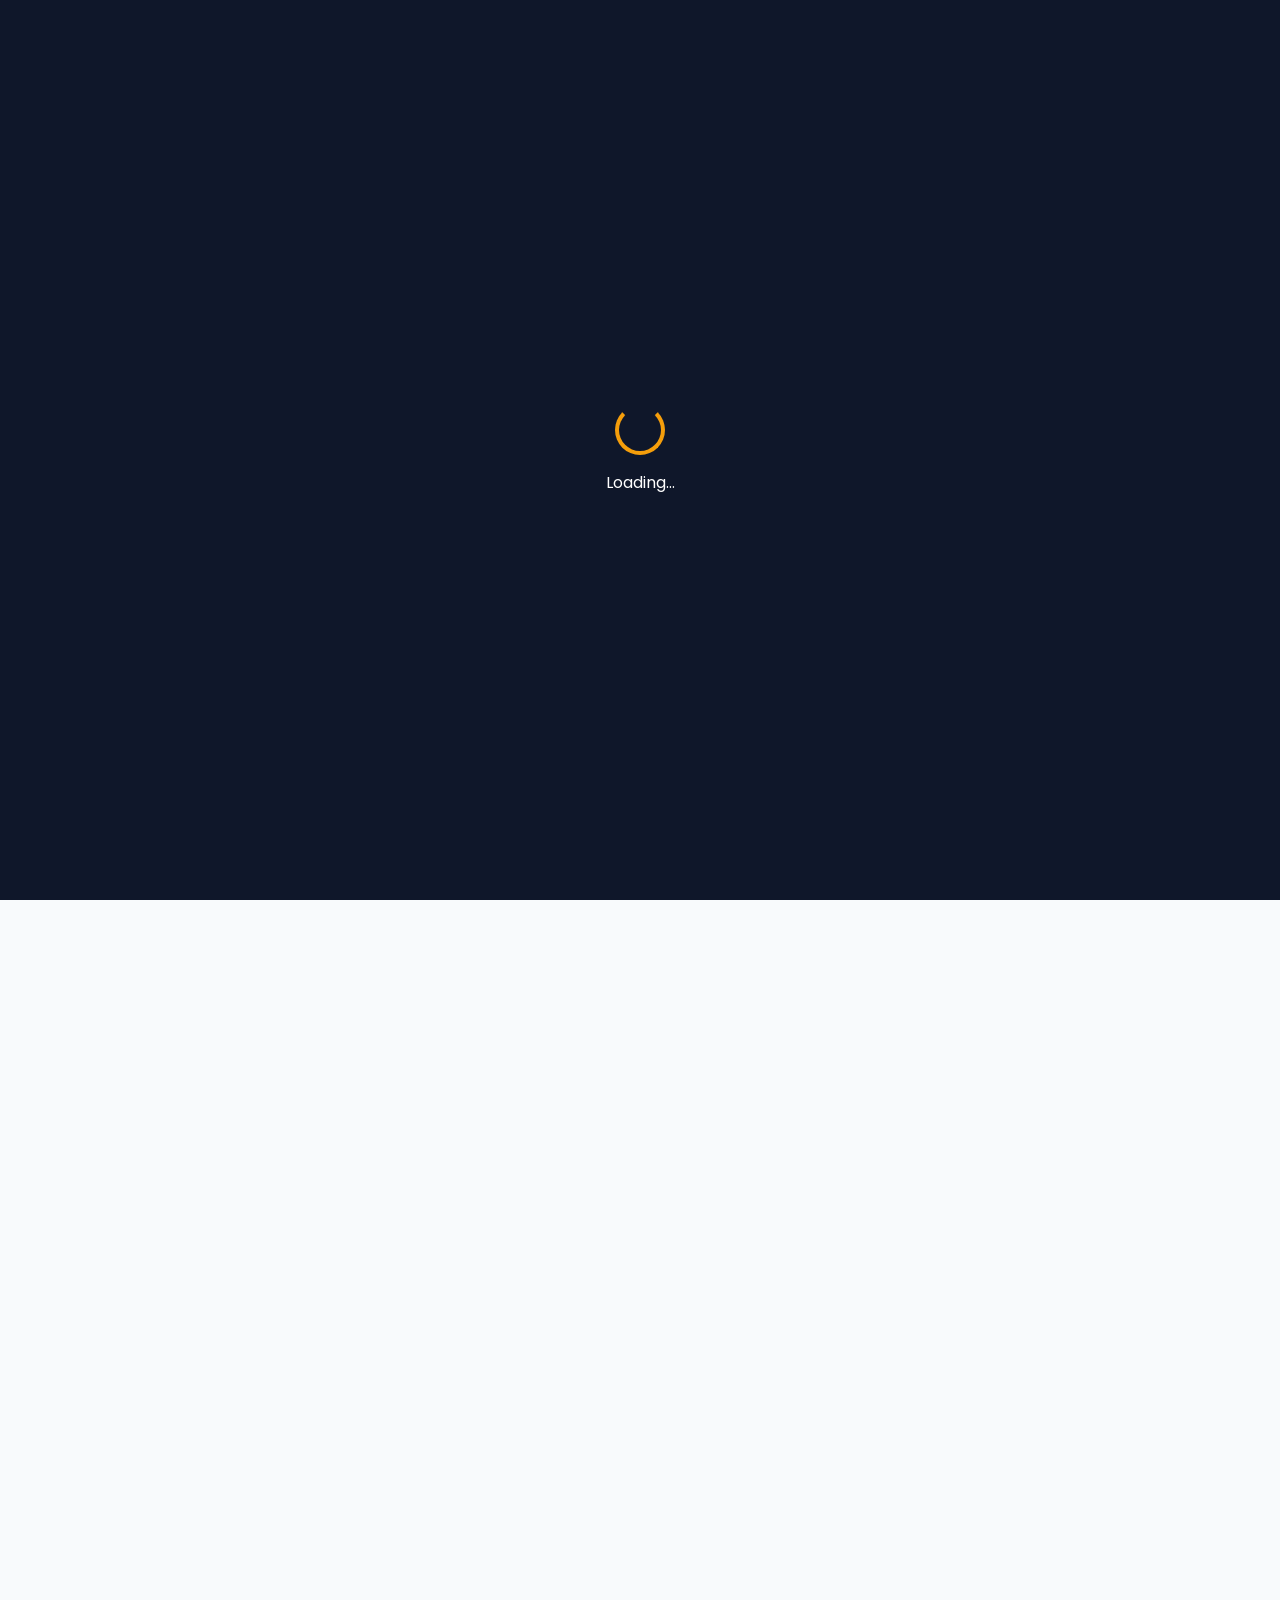
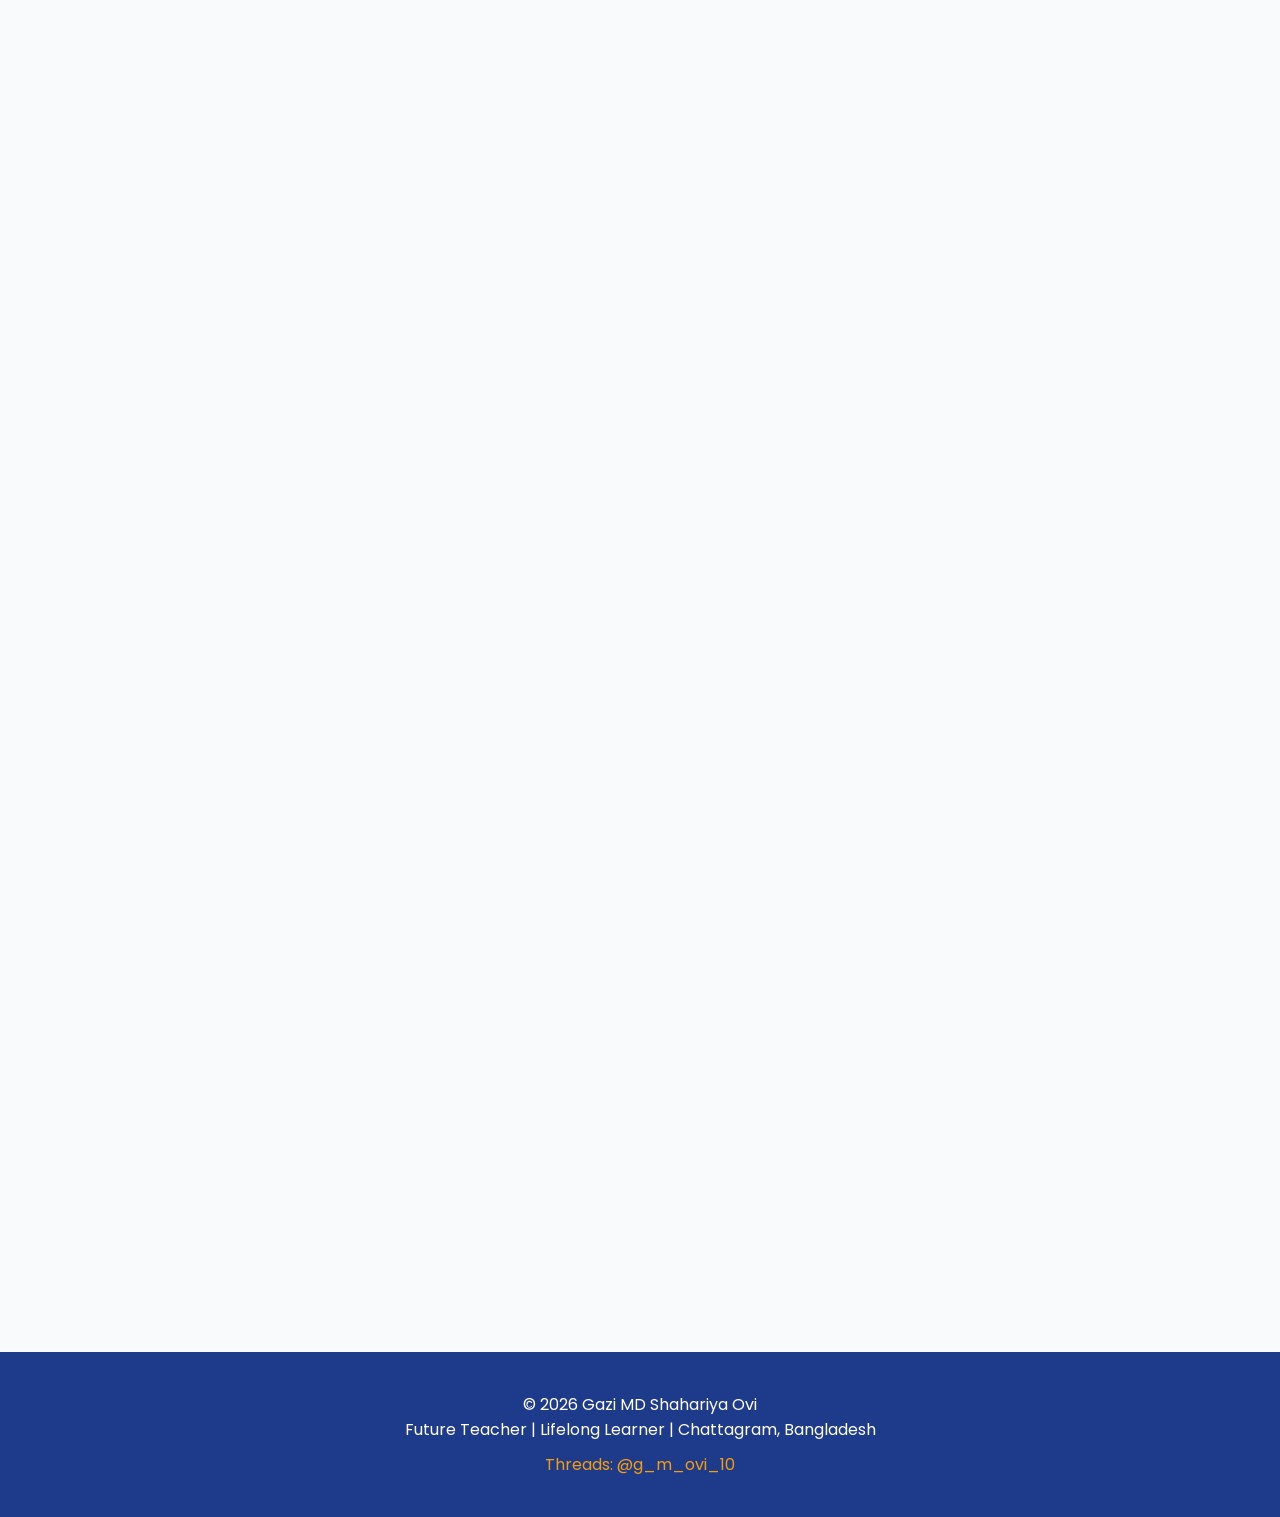
==== commit 9f536299: "Update print statement from 'Hello' to 'Goodbye'" ====
--- a/index.html
+++ b/index.html
@@ -1,240 +1,972 @@
-<!doctype html>
+<!DOCTYPE html>
 <html lang="en">
 <head>
-<meta charset="utf-8">
-<meta name="viewport" content="width=device-width,initial-scale=1">
-<title>Gazi MD Shahariya Ovi | Educator Portfolio</title>
-<meta name="description" content="Gazi MD Shahariya Ovi — Future Teacher from Chattagram, Bangladesh. SSC 2026 (GPA 4.25), CASOM (BCC).">
+<meta http-equiv="X-UA-Compatible" content="IE=edge">
 <meta name="theme-color" content="#1e3a8a">
-
+<link rel="dns-prefetch" href="//fonts.googleapis.com">
 <link rel="preconnect" href="https://fonts.googleapis.com">
 <link rel="preconnect" href="https://fonts.gstatic.com" crossorigin>
-<link rel="preload" as="style" href="https://fonts.googleapis.com/css2?family=Playfair+Display:wght@600;700&family=Poppins:wght@300;400;600&display=swap" onload="this.onload=null;this.rel='stylesheet'">
-<noscript><link rel="stylesheet" href="https://fonts.googleapis.com/css2?family=Playfair+Display:wght@600;700&family=Poppins:wght@300;400;600&display=swap"></noscript>
+<meta name="viewport" content="width=device-width, initial-scale=1.0">
+<title>Gazi MD Shahariya Ovi | Educator Portfolio</title>
+
+<meta name="description" content="Portfolio of Gazi MD Shahariya Ovi - Future Teacher from Chattagram Bangladesh">
+<meta name="keywords" content="Gazi MD Shahariya Ovi, Educator, Teacher, SSC 2026, Chittagong">
+<meta name="author" content="Gazi MD Shahariya Ovi">
+
+<link href="https://fonts.googleapis.com/css2?family=Playfair+Display:wght@600;700&family=Poppins:wght@300;400;500;600&display=swap" rel="preload" as="style" onload="this.onload=null;this.rel='stylesheet'">
 
 <style>
-:root{--bg:#f8fafc;--card:#fff;--tx:#0f172a;--mut:#475569;--pri:#1e3a8a;--acc:#f59e0b;--bd:rgba(2,6,23,.1);--sh:0 10px 25px rgba(2,6,23,.07)}
-body.dark{--bg:#0b1220;--card:#0f1b2f;--tx:#f1f5f9;--mut:#a8b3c7;--pri:#60a5fa;--acc:#fbbf24;--bd:rgba(148,163,184,.15);--sh:0 10px 25px rgba(0,0,0,.25)}
-body.elegant{--bg:#fdf6ec;--card:#fffbf4;--tx:#3e2c1c;--mut:#6b4a2b;--pri:#7c2d12;--acc:#b45309;--bd:rgba(124,45,18,.15);--sh:0 10px 25px rgba(124,45,18,.10)}
-*{box-sizing:border-box} html,body{margin:0} body{font-family:Poppins,system-ui,Segoe UI,Roboto,Arial;background:var(--bg);color:var(--tx);transition:.25s;scroll-behavior:smooth}
-h1,h2{font-family:"Playfair Display",serif;margin:.2em 0} a{color:inherit}
-.container{max-width:1100px;margin:0 auto;padding:0 18px}
-#p{position:fixed;top:0;left:0;height:3px;width:0;background:var(--acc);z-index:9}
-nav{position:fixed;top:3px;left:0;right:0;background:var(--card);border-bottom:1px solid var(--bd);z-index:8}
-.nav{display:flex;justify-content:space-between;align-items:center;gap:10px;padding:14px 0}
-.brand{font-weight:800;color:var(--pri);white-space:nowrap}
-.links{display:flex;gap:12px;flex-wrap:wrap;justify-content:flex-end;align-items:center}
-.links a{font-size:13px;font-weight:700;text-decoration:none;color:var(--mut);padding:6px 8px;border-radius:10px}
-.links a:hover{color:var(--tx);background:rgba(148,163,184,.12)}
-select{border:1px solid var(--bd);background:var(--card);color:var(--tx);padding:7px 10px;border-radius:999px;font-weight:700;font-size:13px}
-.hero{padding:110px 0 64px;min-height:calc(100vh - 40px);display:flex;align-items:center}
-.heroIn{display:grid;grid-template-columns:1.25fr .75fr;gap:40px;align-items:center}
-h1{font-size:44px;line-height:1.1;color:var(--pri)}
-.tag{color:var(--acc);font-weight:800}
-.lead{color:var(--mut);line-height:1.75;margin:14px 0 18px;max-width:62ch}
-.btns{display:flex;gap:10px;flex-wrap:wrap}
-.btn{display:inline-block;padding:12px 18px;border-radius:999px;text-decoration:none;font-weight:800;font-size:14px;border:1px solid transparent}
-.primary{background:var(--pri);color:#fff}
-.out{background:transparent;border-color:var(--pri);color:var(--pri)}
-.frame{width:280px;max-width:100%;margin-left:auto;border-radius:18px;padding:10px;border:1px solid var(--bd);box-shadow:var(--sh);background:linear-gradient(180deg,rgba(245,158,11,.12),transparent)}
-.frame img{display:block;width:100%;height:auto;border-radius:14px;border:4px solid var(--acc)}
-section{padding:54px 0}
-.card{background:var(--card);border:1px solid var(--bd);border-radius:18px;box-shadow:var(--sh);padding:26px}
-.title{font-size:26px;color:var(--pri)}
-.line{width:64px;height:4px;border-radius:999px;background:var(--acc);margin:10px 0 18px}
-.grid{display:grid;grid-template-columns:1fr 1fr;gap:12px 18px}
-.item small{display:block;color:var(--mut);text-transform:uppercase;letter-spacing:.08em;font-size:11px;margin-bottom:4px}
-.item div{font-weight:800}
-.quote{margin-top:16px;padding:14px;border-left:4px solid var(--acc);background:rgba(148,163,184,.12);border-radius:10px;font-style:italic}
-.tags{display:flex;flex-wrap:wrap;gap:10px}
-.tagChip{padding:8px 12px;border-radius:999px;background:rgba(30,58,138,.12);border:1px solid var(--bd);font-weight:800;font-size:13px}
-body.dark .tagChip{background:rgba(96,165,250,.12)}
-.time{border-left:3px solid var(--pri);padding-left:16px;display:grid;gap:14px}
-.t{position:relative}
-.t:before{content:"";position:absolute;left:-26px;top:4px;width:12px;height:12px;border-radius:50%;background:var(--acc);border:3px solid var(--pri)}
-.y{color:var(--acc);font-weight:900;font-size:12px}
-.hh{font-weight:900;color:var(--pri);margin-top:3px}
-.ss{color:var(--mut);font-size:13.5px;margin-top:2px;line-height:1.5}
-.cgrid{display:grid;grid-template-columns:repeat(3,1fr);gap:12px;text-align:center;margin-top:14px}
-.cbox{background:rgba(148,163,184,.12);border:1px solid var(--bd);border-radius:14px;padding:14px}
-.num{font-family:"Playfair Display",serif;font-size:34px;color:var(--pri);font-weight:900;line-height:1.1}
-.cbox p{margin:6px 0 0;color:var(--mut);font-weight:800}
-.input,.ta{width:100%;border-radius:14px;border:1px solid var(--bd);padding:12px;background:var(--bg);color:var(--tx);font:inherit;outline:none}
-.ta{min-height:140px;resize:vertical}
-.pub{margin-top:12px;border:none;border-radius:999px;padding:12px 16px;background:var(--acc);color:#fff;font-weight:900;cursor:pointer}
-.post{margin-top:14px;border-radius:14px;border:1px solid var(--bd);background:rgba(148,163,184,.12);padding:14px}
-.post h3{margin:0 0 6px;font-size:16px;color:var(--pri);font-family:Poppins,sans-serif}
-.meta{font-size:12px;color:var(--mut);margin-top:8px;font-weight:800}
-.del{margin-top:8px;border:none;background:transparent;color:#ef4444;cursor:pointer;font-weight:900;font-size:12px;padding:0}
-.reveal{opacity:0;transform:translateY(14px);transition:.55s ease}
-.reveal.show{opacity:1;transform:none}
-footer{margin-top:40px;background:var(--card);border-top:1px solid var(--bd);padding:24px 0;color:var(--mut);text-align:center}
-@media(max-width:900px){.heroIn{grid-template-columns:1fr;text-align:center}.frame{margin:0 auto}.btns{justify-content:center}h1{font-size:32px}.lead{margin-left:auto;margin-right:auto}.grid{grid-template-columns:1fr}.cgrid{grid-template-columns:1fr}}
+
+/* ================== THEME VARIABLES ================== */
+:root{
+--bg:#f8fafc;
+--card:#ffffff;
+--text:#1e293b;
+--primary:#1e3a8a;
+--accent:#f59e0b;
+--sub:#64748b;
+}
+
+body.dark{
+--bg:#0f172a;
+--card:#1e293b;
+--text:#f1f5f9;
+--primary:#3b82f6;
+--accent:#fbbf24;
+--sub:#94a3b8;
+}
+
+body.elegant{
+--bg:#fdf6ec;
+--card:#fffbf4;
+--text:#3e2c1c;
+--primary:#7c2d12;
+--accent:#b45309;
+--sub:#92400e;
+}
+
+/* ================== GLOBAL ================== */
+*{
+margin:0;
+padding:0;
+box-sizing:border-box;
+}
+
+body{
+font-family:'Poppins',sans-serif;
+background:var(--bg);
+color:var(--text);
+transition:background 0.4s,color 0.4s;
+scroll-behavior:smooth;
+}
+
+h1,h2,h3{
+font-family:'Playfair Display',serif;
+}
+
+.container{
+max-width:1100px;
+margin:auto;
+padding:0 20px;
+}
+
+/* ================== SCROLL PROGRESS ================== */
+#progress{
+position:fixed;
+top:0;
+left:0;
+height:4px;
+background:var(--accent);
+width:0%;
+z-index:9999;
+transition:width 0.1s;
+}
+
+/* ================== NAV ================== */
+nav{
+position:fixed;
+width:100%;
+top:4px;
+background:var(--card);
+box-shadow:0 4px 20px rgba(0,0,0,0.07);
+z-index:998;
+}
+
+.nav-inner{
+display:flex;
+justify-content:space-between;
+align-items:center;
+padding:16px 0;
+}
+
+.nav-logo{
+font-family:'Playfair Display',serif;
+font-size:20px;
+font-weight:700;
+color:var(--primary);
+}
+
+.nav-links{
+display:flex;
+align-items:center;
+gap:25px;
+flex-wrap:wrap;
+}
+
+.nav-links a{
+text-decoration:none;
+color:var(--text);
+font-weight:500;
+font-size:14px;
+transition:color 0.3s;
+}
+
+.nav-links a:hover{
+color:var(--accent);
+}
+
+.theme-select{
+padding:6px 12px;
+border-radius:20px;
+border:2px solid var(--primary);
+background:var(--card);
+color:var(--text);
+cursor:pointer;
+font-size:13px;
+}
+
+/* ================== HERO ================== */
+.hero{
+padding-top:110px;
+padding-bottom:80px;
+min-height:100vh;
+display:flex;
+align-items:center;
+}
+
+.hero-inner{
+display:grid;
+grid-template-columns:1.2fr 0.8fr;
+align-items:center;
+gap:60px;
+width:100%;
+}
+
+.hero-text h1{
+font-size:46px;
+line-height:1.2;
+margin-bottom:10px;
+color:var(--primary);
+}
+
+.hero-tagline{
+font-size:18px;
+color:var(--accent);
+font-weight:600;
+margin-bottom:20px;
+}
+
+.hero-intro{
+font-size:16px;
+line-height:1.8;
+color:var(--sub);
+margin-bottom:25px;
+}
+
+.btn{
+display:inline-block;
+padding:13px 30px;
+background:var(--primary);
+color:white;
+text-decoration:none;
+border-radius:30px;
+font-weight:600;
+font-size:15px;
+transition:0.3s;
+margin-right:10px;
+}
+
+.btn:hover{
+opacity:0.9;
+transform:translateY(-2px);
+}
+
+.btn-outline{
+background:transparent;
+border:2px solid var(--primary);
+color:var(--primary);
+}
+
+.hero-image-wrapper{
+display:flex;
+justify-content:center;
+align-items:center;
+}
+
+.hero-image-frame{
+position:relative;
+width:280px;
+height:320px;
+}
+
+.hero-image-frame img{
+width:100%;
+height:100%;
+object-fit:cover;
+border-radius:20px;
+position:relative;
+z-index:2;
+box-shadow:0 20px 50px rgba(0,0,0,0.2);
+}
+
+.hero-image-frame::before{
+content:'';
+position:absolute;
+top:-12px;
+left:-12px;
+width:100%;
+height:100%;
+border:4px solid var(--accent);
+border-radius:20px;
+z-index:1;
+}
+
+/* ================== SECTION ================== */
+.section{
+padding:80px 0;
+}
+
+.section-box{
+background:var(--card);
+padding:50px;
+border-radius:20px;
+box-shadow:0 10px 30px rgba(0,0,0,0.05);
+margin-bottom:30px;
+}
+
+.section-title{
+color:var(--primary);
+font-size:28px;
+margin-bottom:8px;
+}
+
+.section-line{
+width:60px;
+height:4px;
+background:var(--accent);
+border-radius:2px;
+margin-bottom:25px;
+}
+
+.info-grid{
+display:grid;
+grid-template-columns:1fr 1fr;
+gap:15px;
+}
+
+.info-item{
+display:flex;
+flex-direction:column;
+gap:4px;
+}
+
+.info-label{
+font-size:12px;
+color:var(--sub);
+text-transform:uppercase;
+letter-spacing:1px;
+}
+
+.info-value{
+font-size:16px;
+font-weight:600;
+color:var(--text);
+}
+
+.skill-tag{
+display:inline-block;
+background:var(--primary);
+color:white;
+padding:8px 16px;
+border-radius:20px;
+margin:5px;
+font-size:14px;
+}
+
+.quote-box{
+background:var(--bg);
+border-left:5px solid var(--accent);
+padding:20px 25px;
+border-radius:0 10px 10px 0;
+font-style:italic;
+font-size:16px;
+margin-top:20px;
+}
+
+/* ================== TIMELINE ================== */
+.timeline{
+position:relative;
+padding-left:30px;
+}
+
+.timeline::before{
+content:'';
+position:absolute;
+left:0;
+top:0;
+bottom:0;
+width:3px;
+background:var(--primary);
+border-radius:2px;
+}
+
+.timeline-item{
+position:relative;
+margin-bottom:30px;
+}
+
+.timeline-item::before{
+content:'';
+position:absolute;
+left:-38px;
+top:5px;
+width:14px;
+height:14px;
+border-radius:50%;
+background:var(--accent);
+border:3px solid var(--primary);
+}
+
+.timeline-year{
+font-size:13px;
+color:var(--accent);
+font-weight:600;
+}
+
+.timeline-title{
+font-size:18px;
+font-weight:600;
+color:var(--primary);
+}
+
+.timeline-sub{
+font-size:14px;
+color:var(--sub);
+}
+
+/* ================== COUNTER ================== */
+.counter-grid{
+display:grid;
+grid-template-columns:repeat(3,1fr);
+gap:20px;
+text-align:center;
+}
+
+.counter-item{
+padding:20px;
+background:var(--bg);
+border-radius:12px;
+}
+
+.counter{
+font-size:36px;
+font-weight:700;
+color:var(--primary);
+font-family:'Playfair Display',serif;
+}
+
+/* ================== WRITING SYSTEM ================== */
+.write-area{
+width:100%;
+padding:15px;
+border-radius:12px;
+border:2px solid var(--primary);
+font-family:'Poppins',sans-serif;
+font-size:15px;
+background:var(--bg);
+color:var(--text);
+resize:vertical;
+margin-bottom:15px;
+}
+
+.write-title{
+width:100%;
+padding:12px 15px;
+border-radius:12px;
+border:2px solid var(--primary);
+font-family:'Poppins',sans-serif;
+font-size:15px;
+background:var(--bg);
+color:var(--text);
+margin-bottom:15px;
+}
+
+.publish-btn{
+background:var(--accent);
+color:white;
+border:none;
+padding:12px 25px;
+border-radius:25px;
+cursor:pointer;
+font-size:15px;
+font-weight:600;
+}
+
+.post-card{
+background:var(--bg);
+padding:25px;
+border-radius:12px;
+margin-top:20px;
+border-left:4px solid var(--accent);
+}
+
+.post-title{
+font-size:18px;
+font-weight:600;
+color:var(--primary);
+margin-bottom:8px;
+}
+
+.post-content{
+font-size:14px;
+line-height:1.7;
+color:var(--sub);
+}
+
+.post-date{
+font-size:12px;
+color:var(--sub);
+margin-top:10px;
+}
+
+.delete-btn{
+background:transparent;
+border:none;
+color:red;
+cursor:pointer;
+font-size:12px;
+margin-top:8px;
+}
+
+/* ================== CONTACT ================== */
+.contact-grid{
+display:grid;
+grid-template-columns:1fr 1fr;
+gap:30px;
+}
+
+.contact-info-item{
+display:flex;
+align-items:center;
+gap:15px;
+margin-bottom:20px;
+}
+
+.contact-icon{
+width:45px;
+height:45px;
+background:var(--primary);
+border-radius:12px;
+display:flex;
+align-items:center;
+justify-content:center;
+color:white;
+font-size:20px;
+}
+
+.contact-form input,
+.contact-form textarea{
+width:100%;
+padding:12px 15px;
+border-radius:12px;
+border:2px solid var(--primary);
+background:var(--bg);
+color:var(--text);
+font-family:'Poppins',sans-serif;
+margin-bottom:15px;
+}
+
+.contact-form button{
+background:var(--primary);
+color:white;
+border:none;
+padding:12px 25px;
+border-radius:25px;
+cursor:pointer;
+font-size:15px;
+font-weight:600;
+width:100%;
+}
+
+/* ================== FOOTER ================== */
+footer{
+background:var(--primary);
+color:white;
+text-align:center;
+padding:40px 20px;
+margin-top:60px;
+}
+
+footer a{
+color:var(--accent);
+text-decoration:none;
+}
+
+/* ================== FADE ANIMATION ================== */
+.fade{
+opacity:0;
+transform:translateY(40px);
+transition:0.6s ease;
+}
+
+@media(max-width:768px){
+.fade{
+opacity:1;
+transform:none;
+transition:none;
+}
+}
+
+.fade.show{
+opacity:1;
+transform:translateY(0);
+}
+
+/* ================== RESPONSIVE ================== */
+@media(max-width:900px){
+
+.hero-inner{
+grid-template-columns:1fr;
+text-align:center;
+}
+
+.hero-image-wrapper{
+order:-1;
+}
+
+.hero-image-frame{
+width:200px;
+height:240px;
+}
+
+.hero-text h1{
+font-size:32px;
+}
+
+.info-grid{
+grid-template-columns:1fr;
+}
+
+.counter-grid{
+grid-template-columns:1fr 1fr;
+}
+
+.contact-grid{
+grid-template-columns:1fr;
+}
+
+.section-box{
+padding:30px;
+}
+
+}
+
+@media(max-width:600px){
+
+.nav-links{
+gap:12px;
+}
+
+.hero-text h1{
+font-size:26px;
+}
+
+.counter-grid{
+grid-template-columns:1fr;
+}
+
+}
+
 </style>
 </head>
 
-<body>
-<div id="p"></div>
-
-<nav><div class="container nav">
-  <div class="brand">Ovi | Educator</div>
-  <div class="links">
-    <a href="#about">About</a><a href="#education">Education</a><a href="#skills">Skills</a>
-    <a href="#writings">Writings</a><a href="#contact">Contact</a>
-    <select id="theme" onchange="setTheme(this.value)">
-      <option value="light">Light</option><option value="dark">Dark</option><option value="elegant">Elegant</option>
-    </select>
-  </div>
-</div></nav>
-
-<main class="container">
-  <section class="hero reveal">
-    <div class="heroIn">
-      <div>
-        <h1>Gazi MD Shahariya Ovi</h1>
-        <div class="tag">Aspiring Teacher | Lifelong Learner | Academic Visionary</div>
-        <p class="lead">I am a thoughtful and curious individual from Chattagram, Bangladesh, who appreciates learning and exploring new ideas. My goal is to become a professional Teacher and inspire students through knowledge, empathy, and innovation.</p>
-        <div class="btns">
-          <a class="btn primary" href="cv.pdf" download>Download CV</a>
-          <a class="btn out" href="#contact">Contact</a>
-        </div>
-      </div>
-      <div class="frame">
-        <img src="profile.jpg" alt="Gazi MD Shahariya Ovi" width="560" height="700" decoding="async" fetchpriority="high">
-      </div>
-    </div>
-  </section>
-
-  <section id="about" class="reveal">
-    <div class="card">
-      <div class="title">Personal Information</div><div class="line"></div>
-      <div class="grid">
-        <div class="item"><small>Full Name</small><div>Gazi MD Shahariya Ovi</div></div>
-        <div class="item"><small>Date of Birth</small><div>5 June 2009</div></div>
-        <div class="item"><small>Gender</small><div>Male</div></div>
-        <div class="item"><small>Nationality</small><div>Bangladeshi</div></div>
-        <div class="item"><small>Blood Group</small><div>AB+</div></div>
-        <div class="item"><small>Location</small><div>Chattagram, Lal Khan Bazar</div></div>
-        <div class="item"><small>Father</small><div>Gazi Mohammad Shokut Akbar</div></div>
-        <div class="item"><small>Mother</small><div>Sarmin Sultana</div></div>
-        <div class="item"><small>Phone</small><div>+8801892325263</div></div>
-        <div class="item"><small>Email</small><div>ovimd1986@gmail.com</div></div>
-        <div class="item"><small>Languages</small><div>Bengali, Hindi</div></div>
-        <div class="item"><small>Threads</small><div><a target="_blank" rel="noopener" href="https://www.threads.net/@g_m_ovi_10">@g_m_ovi_10</a></div></div>
-      </div>
-      <div class="quote">“It is best never to seek out death and love, for they will find their way to you on their own.”</div>
-    </div>
-  </section>
-
-  <section id="education" class="reveal">
-    <div class="card">
-      <div class="title">Academic Journey</div><div class="line"></div>
-      <div class="time">
-        <div class="t"><div class="y">2026</div><div class="hh">SSC Examination</div><div class="ss">CMP School and College • Chittagong Board • GPA: 4.25</div></div>
-        <div class="t"><div class="y">Completed</div><div class="hh">CASOM Certification</div><div class="ss">Computer Application for Smart Office Management • Bangladesh Computer Council (BCC)</div></div>
-      </div>
-
-      <div class="cgrid" id="cWrap">
-        <div class="cbox"><div class="num" data-target="4">0</div><p>.25 GPA</p></div>
-        <div class="cbox"><div class="num" data-target="1">0</div><p>Certification</p></div>
-        <div class="cbox"><div class="num" data-target="2026">0</div><p>SSC Year</p></div>
-      </div>
-    </div>
-  </section>
-
-  <section id="skills" class="reveal">
-    <div class="card">
-      <div class="title">Skills & Strengths</div><div class="line"></div>
-      <div class="tags">
-        <span class="tagChip">CASOM</span><span class="tagChip">MS Word</span><span class="tagChip">Communication</span>
-        <span class="tagChip">Critical Thinking</span><span class="tagChip">Curiosity</span>
-        <span class="tagChip">Carrom</span><span class="tagChip">Mobile Games</span>
-      </div>
-      <div class="quote" style="margin-top:16px;font-style:normal">
-        <strong>Career Goal:</strong> Teacher — I have a strong desire to explore new topics, ask thoughtful questions, and continuously expand my knowledge.
-      </div>
-    </div>
-  </section>
-
-  <section id="writings" class="reveal">
-    <div class="card">
-      <div class="title">My Writings</div><div class="line"></div>
-      <p style="margin:0 0 14px;color:var(--mut);line-height:1.7">Publish thoughts and reflections here (saved on this device/browser).</p>
-      <input class="input" id="t" placeholder="Title...">
-      <div style="height:10px"></div>
-      <textarea class="ta" id="c" placeholder="Write here..."></textarea>
-      <button class="pub" onclick="add()">Publish</button>
-      <div id="list"></div>
-    </div>
-  </section>
-
-  <section id="contact" class="reveal">
-    <div class="card">
-      <div class="title">Contact</div><div class="line"></div>
-      <p style="margin:0;color:var(--mut);line-height:1.8">
-        Phone: <b>+8801892325263</b><br>
-        Email: <b>ovimd1986@gmail.com</b><br>
-        Location: <b>Chattagram, Lal Khan Bazar</b>
-      </p>
-    </div>
-  </section>
-</main>
-
-<footer>© 2026 Gazi MD Shahariya Ovi • <a href="https://www.threads.net/@g_m_ovi_10" target="_blank" rel="noopener">Threads</a></footer>
+<div id="loader" style="
+position:fixed;
+top:0;left:0;
+width:100%;height:100%;
+background:#0f172a;
+display:flex;
+align-items:center;
+justify-content:center;
+z-index:99999;
+flex-direction:column;
+gap:15px;
+">
+<div style="
+width:50px;height:50px;
+border:4px solid #f59e0b;
+border-top:4px solid transparent;
+border-radius:50%;
+animation:spin 0.8s linear infinite;
+"></div>
+<p style="color:white;font-family:'Poppins',sans-serif;">Loading...</p>
+</div>
+
+<style>
+@keyframes spin{
+0%{transform:rotate(0deg);}
+100%{transform:rotate(360deg);}
+}
+</style>
+
+<!-- Scroll Progress -->
+<div id="progress"></div>
+
+<!-- NAV -->
+<nav>
+<div class="container nav-inner">
+<div class="nav-logo">Ovi | Educator</div>
+<div class="nav-links">
+<a href="#about">About</a>
+<a href="#education">Education</a>
+<a href="#skills">Skills</a>
+<a href="#writings">Writings</a>
+<a href="#contact">Contact</a>
+<select class="theme-select" onchange="switchTheme(this.value)">
+<option value="light">☀ Light</option>
+<option value="dark">🌙 Dark</option>
+<option value="elegant">✨ Elegant</option>
+</select>
+</div>
+</div>
+</nav>
+
+<!-- HERO -->
+<section class="hero container fade">
+<div class="hero-inner">
+<div class="hero-text">
+<h1>Gazi MD Shahariya Ovi</h1>
+<p class="hero-tagline">Aspiring Teacher | Lifelong Learner | Academic Visionary</p>
+<p class="hero-intro">
+I am a thoughtful and curious individual from Chattagram, Bangladesh,
+who appreciates learning and exploring new ideas.
+Dedicated to inspiring students through knowledge, empathy, and innovation.
+</p>
+<a href="cv.pdf" download class="btn">Download CV</a>
+<a href="#contact" class="btn btn-outline">Contact Me</a>
+</div>
+<div class="hero-image-wrapper">
+<div class="hero-image-frame">
+<img src="profile.jpg" alt="Gazi MD Shahariya Ovi">
+</div>
+</div>
+</div>
+</section>
+
+<!-- ABOUT -->
+<section class="section container fade" id="about">
+<div class="section-box">
+<h2 class="section-title">Personal Information</h2>
+<div class="section-line"></div>
+<div class="info-grid">
+<div class="info-item">
+<span class="info-label">Full Name</span>
+<span class="info-value">Gazi MD Shahariya Ovi</span>
+</div>
+<div class="info-item">
+<span class="info-label">Date of Birth</span>
+<span class="info-value">5 June 2009</span>
+</div>
+<div class="info-item">
+<span class="info-label">Nationality</span>
+<span class="info-value">Bangladeshi</span>
+</div>
+<div class="info-item">
+<span class="info-label">Blood Group</span>
+<span class="info-value">AB+</span>
+</div>
+<div class="info-item">
+<span class="info-label">Location</span>
+<span class="info-value">Chattagram, Lal Khan Bazar</span>
+</div>
+<div class="info-item">
+<span class="info-label">Language</span>
+<span class="info-value">Bengali, Hindi</span>
+</div>
+<div class="info-item">
+<span class="info-label">Father</span>
+<span class="info-value">Gazi Mohammad Shokut Akbar</span>
+</div>
+<div class="info-item">
+<span class="info-label">Mother</span>
+<span class="info-value">Sarmin Sultana</span>
+</div>
+</div>
+</div>
+</section>
+
+<!-- EDUCATION -->
+<section class="section container fade" id="education">
+<div class="section-box">
+<h2 class="section-title">Academic Journey</h2>
+<div class="section-line"></div>
+<div class="timeline">
+<div class="timeline-item">
+<div class="timeline-year">2026</div>
+<div class="timeline-title">SSC Examination</div>
+<div class="timeline-sub">CMP School and College | Chittagong Board | GPA: 4.25</div>
+</div>
+<div class="timeline-item">
+<div class="timeline-year">Completed</div>
+<div class="timeline-title">Computer Application for Smart Office Management</div>
+<div class="timeline-sub">CASOM Certification | Bangladesh Computer Council (BCC)</div>
+</div>
+</div>
+</div>
+
+<div class="section-box" style="margin-top:30px">
+<h2 class="section-title">Academic Highlights</h2>
+<div class="section-line"></div>
+<div class="counter-grid">
+<div class="counter-item">
+<div class="counter" data-target="4">0</div>
+<p>.25 GPA</p>
+</div>
+<div class="counter-item">
+<div class="counter" data-target="1">0</div>
+<p>Certification</p>
+</div>
+<div class="counter-item">
+<div class="counter" data-target="2026">0</div>
+<p>Graduation</p>
+</div>
+</div>
+</div>
+</section>
+
+<!-- SKILLS -->
+<section class="section container fade" id="skills">
+<div class="section-box">
+<h2 class="section-title">Skills & Strengths</h2>
+<div class="section-line"></div>
+<div>
+<span class="skill-tag">MS Word</span>
+<span class="skill-tag">CASOM</span>
+<span class="skill-tag">Communication</span>
+<span class="skill-tag">Critical Thinking</span>
+<span class="skill-tag">Curiosity</span>
+<span class="skill-tag">Carrom</span>
+<span class="skill-tag">Mobile Gaming</span>
+</div>
+</div>
+
+<div class="section-box" style="margin-top:30px">
+<h2 class="section-title">Career Goal</h2>
+<div class="section-line"></div>
+<p>
+My future goal is to become a professional Teacher.
+I have a strong desire to explore new topics, ask thoughtful questions,
+and continuously expand my knowledge to inspire future generations.
+</p>
+<div class="quote-box">
+"It is best never to seek out death and love, for they will find their way to you on their own."
+</div>
+</div>
+</section>
+
+<!-- WRITING SYSTEM -->
+<section class="section container fade" id="writings">
+<div class="section-box">
+<h2 class="section-title">Your Comments</h2>
+<div class="section-line"></div>
+<p style="margin-bottom:20px;color:var(--sub)">
+Publish your own thoughts, ideas, and reflections here.
+</p>
+
+<input
+class="write-title"
+id="postTitle"
+type="text"
+placeholder="Title of your writing..."
+>
+
+<textarea
+class="write-area"
+id="postContent"
+rows="5"
+placeholder="Write your thoughts, ideas, or reflections here..."
+></textarea>
+
+<button class="publish-btn" onclick="addPost()">
+Publish Writing
+</button>
+
+<div id="posts"></div>
+</div>
+</section>
+
+<!-- CONTACT -->
+<section class="section container fade" id="contact">
+<div class="section-box">
+<h2 class="section-title">Contact Me</h2>
+<div class="section-line"></div>
+<div class="contact-grid">
+
+<div>
+<div class="contact-info-item">
+<div class="contact-icon">📞</div>
+<div>
+<div class="info-label">Phone</div>
+<div class="info-value">+8801892325263</div>
+</div>
+</div>
+<div class="contact-info-item">
+<div class="contact-icon">📧</div>
+<div>
+<div class="info-label">Email</div>
+<div class="info-value">ovimd1986@gmail.com</div>
+</div>
+</div>
+<div class="contact-info-item">
+<div class="contact-icon">📍</div>
+<div>
+<div class="info-label">Location</div>
+<div class="info-value">Chattagram, Lal Khan Bazar</div>
+</div>
+</div>
+<div class="contact-info-item">
+<div class="contact-icon">🧵</div>
+<div>
+<div class="info-label">Threads</div>
+<div class="info-value">
+<a href="https://www.threads.net/@g_m_ovi_10" target="_blank">@g_m_ovi_10</a>
+</div>
+</div>
+</div>
+</div>
+
+<div class="contact-form">
+<input type="text" placeholder="Your Name">
+<input type="email" placeholder="Your Email">
+<textarea rows="5" placeholder="Your Message"></textarea>
+<button>Send Message</button>
+</div>
+
+</div>
+</div>
+</section>
+
+<!-- FOOTER -->
+<footer>
+<p>© 2026 Gazi MD Shahariya Ovi</p>
+<p>Future Teacher | Lifelong Learner | Chattagram, Bangladesh</p>
+<p style="margin-top:10px">
+<a href="https://www.threads.net/@g_m_ovi_10" target="_blank">Threads: @g_m_ovi_10</a>
+</p>
+</footer>
 
 <script>
-/* theme */
-const sel=document.getElementById("theme"), saved=localStorage.getItem("theme")||"light";
-if(saved!=="light")document.body.classList.add(saved); sel.value=saved;
-function setTheme(v){document.body.classList.remove("dark","elegant"); if(v!=="light")document.body.classList.add(v); localStorage.setItem("theme",v);}
-
-/* progress */
-const bar=document.getElementById("p");
-addEventListener("scroll",()=>{const d=document.documentElement,t=d.scrollHeight-d.clientHeight;bar.style.width=(t?d.scrollTop/t*100:0)+"%";},{passive:true});
-
-/* reveal */
-const obs=new IntersectionObserver(es=>es.forEach(e=>e.isIntersecting&&e.target.classList.add("show")),{threshold:.12});
-document.querySelectorAll(".reveal").forEach(el=>obs.observe(el));
-
-/* counters (start when visible) */
-const cObs=new IntersectionObserver(es=>{
-  if(!es.some(e=>e.isIntersecting))return;
-  document.querySelectorAll(".num").forEach(n=>{
-    if(n.dataset.done)return; n.dataset.done=1;
-    const target=+n.dataset.target; let cur=0,steps=60,inc=target/steps;
-    (function tick(){cur+=inc; n.textContent=(cur<target?Math.ceil(cur):target); if(cur<target)requestAnimationFrame(tick)})();
-  });
-  cObs.disconnect();
-},{threshold:.25});
-cObs.observe(document.getElementById("cWrap"));
-
-/* writings */
-const KEY="oviPosts";
-const esc=s=>s.replace(/[&<>"']/g,m=>({"&":"&amp;","<":"&lt;",">":"&gt;",'"':"&quot;","'":"&#039;"}[m]));
-function add(){
-  const title=t.value.trim(), content=c.value.trim();
-  if(!title||!content) return alert("Add title and content.");
-  const posts=JSON.parse(localStorage.getItem(KEY)||"[]");
-  posts.push({title,content,date:new Date().toLocaleDateString()});
-  localStorage.setItem(KEY,JSON.stringify(posts)); t.value=""; c.value=""; render();
-}
-function del(i){
-  const posts=JSON.parse(localStorage.getItem(KEY)||"[]");
-  posts.splice(i,1); localStorage.setItem(KEY,JSON.stringify(posts)); render();
-}
-function render(){
-  const posts=JSON.parse(localStorage.getItem(KEY)||"[]"), w=document.getElementById("list");
-  w.innerHTML=posts.length?"":"<p style='color:var(--mut);margin:14px 0 0'>No writings yet.</p>";
-  posts.slice().reverse().forEach((p,rev)=>{
-    const i=posts.length-1-rev;
-    const d=document.createElement("div");
-    d.className="post";
-    d.innerHTML=`<h3>${esc(p.title)}</h3><div style="color:var(--mut);line-height:1.7;font-size:14px">${esc(p.content)}</div>
-                 <div class="meta">${esc(p.date)}</div><button class="del" onclick="del(${i})">Delete</button>`;
-    w.appendChild(d);
-  });
-}
-render();
+<script>
+window.addEventListener("load",function(){
+document.getElementById("loader").style.display="none";
+});
 </script>
+
+<script>
+
+/* ===== THEME SWITCHER ===== */
+function switchTheme(theme){
+/* ===== THEME SWITCHER ===== */
+function switchTheme(theme){
+document.body.classList.remove("dark","elegant");
+if(theme==="dark") document.body.classList.add("dark");
+if(theme==="elegant") document.body.classList.add("elegant");
+}
+
+/* ===== SCROLL PROGRESS ===== */
+window.onscroll=function(){
+let total=document.documentElement.scrollHeight-document.documentElement.clientHeight;
+let scrolled=(document.documentElement.scrollTop/total)*100;
+document.getElementById("progress").style.width=scrolled+"%";
+};
+
+/* ===== FADE ANIMATION ===== */
+const faders=document.querySelectorAll(".fade");
+const observer=new IntersectionObserver((entries)=>{
+entries.forEach(entry=>{
+if(entry.isIntersecting) entry.target.classList.add("show");
+});
+},{threshold:0.1});
+faders.forEach(el=>observer.observe(el));
+
+/* ===== COUNTER ===== */
+const counters=document.querySelectorAll('.counter');
+counters.forEach(counter=>{
+const update=()=>{
+const target=+counter.getAttribute('data-target');
+const c=+counter.innerText;
+const inc=target/200;
+if(c<target){
+counter.innerText=Math.ceil(c+inc);
+setTimeout(update,10);
+}else{
+counter.innerText=target;
+}
+};
+counter.innerText='0';
+update();
+});
+
+/* ===== BLOG SYSTEM ===== */
+function addPost(){
+const title=document.getElementById("postTitle").value.trim();
+const content=document.getElementById("postContent").value.trim();
+if(!title||!content) return alert("Please add title and content.");
+
+const posts=JSON.parse(localStorage.getItem("oviPosts"))||[];
+posts.push({
+title,
+content,
+date:new Date().toLocaleDateString()
+});
+localStorage.setItem("oviPosts",JSON.stringify(posts));
+document.getElementById("postTitle").value="";
+document.getElementById("postContent").value="";
+displayPosts();
+}
+
+function deletePost(index){
+const posts=JSON.parse(localStorage.getItem("oviPosts"))||[];
+posts.splice(index,1);
+localStorage.setItem("oviPosts",JSON.stringify(posts));
+displayPosts();
+}
+
+function displayPosts(){
+const posts=JSON.parse(localStorage.getItem("oviPosts"))||[];
+const container=document.getElementById("posts");
+container.innerHTML="";
+if(posts.length===0){
+container.innerHTML="<p style='color:var(--sub);margin-top:20px;'>No writings published yet.</p>";
+return;
+}
+posts.slice().reverse().forEach((post,i)=>{
+const realIndex=posts.length-1-i;
+const div=document.createElement("div");
+div.className="post-card";
+div.innerHTML=`
+<div class="post-title">${post.title}</div>
+<div class="post-content">${post.content}</div>
+<div class="post-date">${post.date}</div>
+<button class="delete-btn" onclick="deletePost(${realIndex})">Delete</button>
+`;
+container.appendChild(div);
+});
+}
+
+displayPosts();
+
+</script>
+
 </body>
 </html>
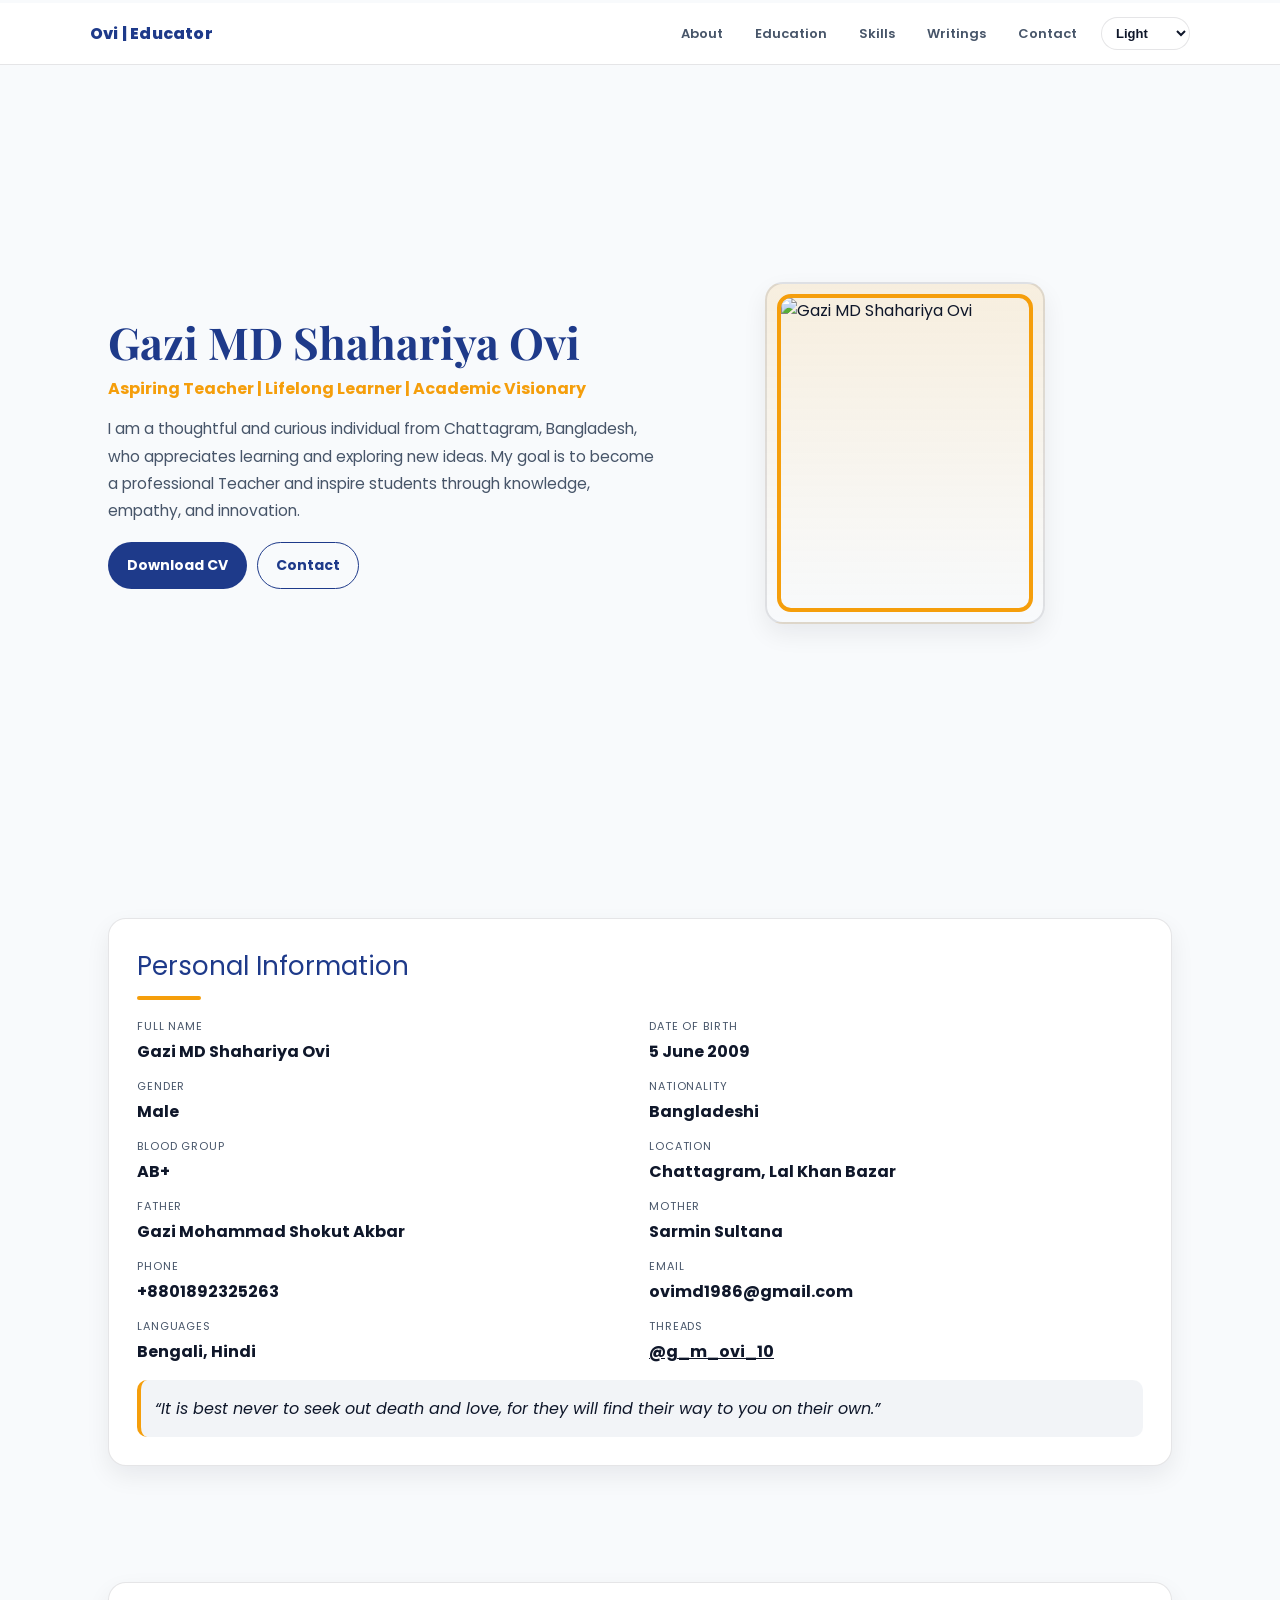
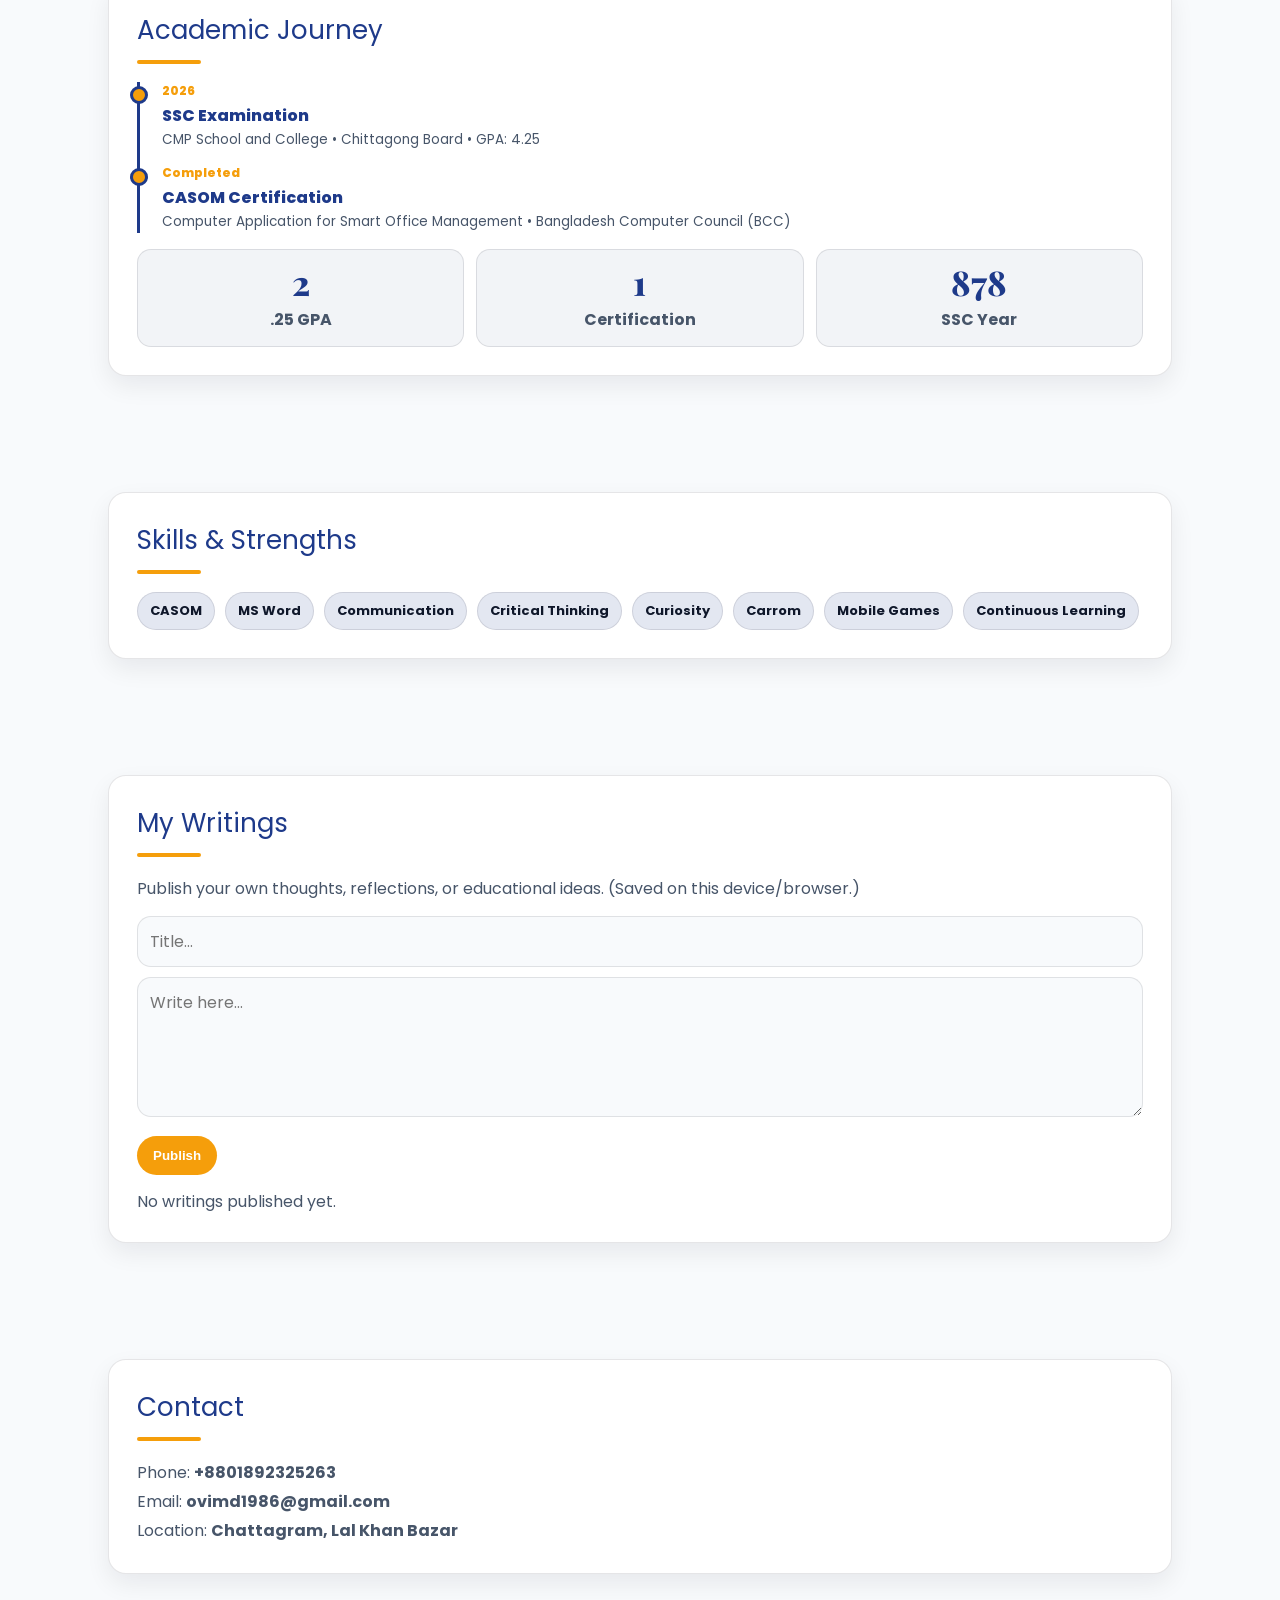
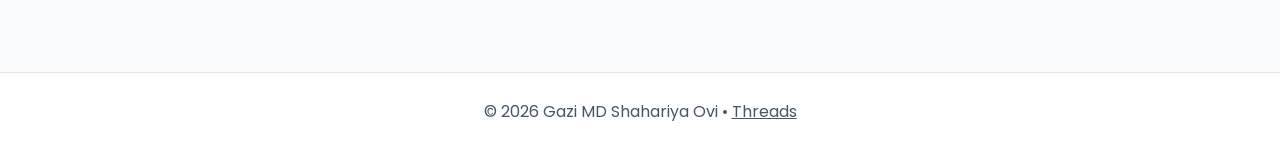
==== commit 2de16021: "Update print statement from 'Hello' to 'Goodbye'" ====
--- a/index.html
+++ b/index.html
@@ -1,972 +1,651 @@
 <!DOCTYPE html>
 <html lang="en">
 <head>
-<meta http-equiv="X-UA-Compatible" content="IE=edge">
-<meta name="theme-color" content="#1e3a8a">
-<link rel="dns-prefetch" href="//fonts.googleapis.com">
-<link rel="preconnect" href="https://fonts.googleapis.com">
-<link rel="preconnect" href="https://fonts.gstatic.com" crossorigin>
-<meta name="viewport" content="width=device-width, initial-scale=1.0">
-<title>Gazi MD Shahariya Ovi | Educator Portfolio</title>
-
-<meta name="description" content="Portfolio of Gazi MD Shahariya Ovi - Future Teacher from Chattagram Bangladesh">
-<meta name="keywords" content="Gazi MD Shahariya Ovi, Educator, Teacher, SSC 2026, Chittagong">
-<meta name="author" content="Gazi MD Shahariya Ovi">
-
-<link href="https://fonts.googleapis.com/css2?family=Playfair+Display:wght@600;700&family=Poppins:wght@300;400;500;600&display=swap" rel="preload" as="style" onload="this.onload=null;this.rel='stylesheet'">
-
-<style>
-
-/* ================== THEME VARIABLES ================== */
-:root{
---bg:#f8fafc;
---card:#ffffff;
---text:#1e293b;
---primary:#1e3a8a;
---accent:#f59e0b;
---sub:#64748b;
-}
-
-body.dark{
---bg:#0f172a;
---card:#1e293b;
---text:#f1f5f9;
---primary:#3b82f6;
---accent:#fbbf24;
---sub:#94a3b8;
-}
-
-body.elegant{
---bg:#fdf6ec;
---card:#fffbf4;
---text:#3e2c1c;
---primary:#7c2d12;
---accent:#b45309;
---sub:#92400e;
-}
-
-/* ================== GLOBAL ================== */
-*{
-margin:0;
-padding:0;
-box-sizing:border-box;
-}
-
-body{
-font-family:'Poppins',sans-serif;
-background:var(--bg);
-color:var(--text);
-transition:background 0.4s,color 0.4s;
-scroll-behavior:smooth;
-}
-
-h1,h2,h3{
-font-family:'Playfair Display',serif;
-}
-
-.container{
-max-width:1100px;
-margin:auto;
-padding:0 20px;
-}
-
-/* ================== SCROLL PROGRESS ================== */
-#progress{
-position:fixed;
-top:0;
-left:0;
-height:4px;
-background:var(--accent);
-width:0%;
-z-index:9999;
-transition:width 0.1s;
-}
-
-/* ================== NAV ================== */
-nav{
-position:fixed;
-width:100%;
-top:4px;
-background:var(--card);
-box-shadow:0 4px 20px rgba(0,0,0,0.07);
-z-index:998;
-}
-
-.nav-inner{
-display:flex;
-justify-content:space-between;
-align-items:center;
-padding:16px 0;
-}
-
-.nav-logo{
-font-family:'Playfair Display',serif;
-font-size:20px;
-font-weight:700;
-color:var(--primary);
-}
-
-.nav-links{
-display:flex;
-align-items:center;
-gap:25px;
-flex-wrap:wrap;
-}
-
-.nav-links a{
-text-decoration:none;
-color:var(--text);
-font-weight:500;
-font-size:14px;
-transition:color 0.3s;
-}
-
-.nav-links a:hover{
-color:var(--accent);
-}
-
-.theme-select{
-padding:6px 12px;
-border-radius:20px;
-border:2px solid var(--primary);
-background:var(--card);
-color:var(--text);
-cursor:pointer;
-font-size:13px;
-}
-
-/* ================== HERO ================== */
-.hero{
-padding-top:110px;
-padding-bottom:80px;
-min-height:100vh;
-display:flex;
-align-items:center;
-}
-
-.hero-inner{
-display:grid;
-grid-template-columns:1.2fr 0.8fr;
-align-items:center;
-gap:60px;
-width:100%;
-}
-
-.hero-text h1{
-font-size:46px;
-line-height:1.2;
-margin-bottom:10px;
-color:var(--primary);
-}
-
-.hero-tagline{
-font-size:18px;
-color:var(--accent);
-font-weight:600;
-margin-bottom:20px;
-}
-
-.hero-intro{
-font-size:16px;
-line-height:1.8;
-color:var(--sub);
-margin-bottom:25px;
-}
-
-.btn{
-display:inline-block;
-padding:13px 30px;
-background:var(--primary);
-color:white;
-text-decoration:none;
-border-radius:30px;
-font-weight:600;
-font-size:15px;
-transition:0.3s;
-margin-right:10px;
-}
-
-.btn:hover{
-opacity:0.9;
-transform:translateY(-2px);
-}
-
-.btn-outline{
-background:transparent;
-border:2px solid var(--primary);
-color:var(--primary);
-}
-
-.hero-image-wrapper{
-display:flex;
-justify-content:center;
-align-items:center;
-}
-
-.hero-image-frame{
-position:relative;
-width:280px;
-height:320px;
-}
-
-.hero-image-frame img{
-width:100%;
-height:100%;
-object-fit:cover;
-border-radius:20px;
-position:relative;
-z-index:2;
-box-shadow:0 20px 50px rgba(0,0,0,0.2);
-}
-
-.hero-image-frame::before{
-content:'';
-position:absolute;
-top:-12px;
-left:-12px;
-width:100%;
-height:100%;
-border:4px solid var(--accent);
-border-radius:20px;
-z-index:1;
-}
-
-/* ================== SECTION ================== */
-.section{
-padding:80px 0;
-}
-
-.section-box{
-background:var(--card);
-padding:50px;
-border-radius:20px;
-box-shadow:0 10px 30px rgba(0,0,0,0.05);
-margin-bottom:30px;
-}
-
-.section-title{
-color:var(--primary);
-font-size:28px;
-margin-bottom:8px;
-}
-
-.section-line{
-width:60px;
-height:4px;
-background:var(--accent);
-border-radius:2px;
-margin-bottom:25px;
-}
-
-.info-grid{
-display:grid;
-grid-template-columns:1fr 1fr;
-gap:15px;
-}
-
-.info-item{
-display:flex;
-flex-direction:column;
-gap:4px;
-}
-
-.info-label{
-font-size:12px;
-color:var(--sub);
-text-transform:uppercase;
-letter-spacing:1px;
-}
-
-.info-value{
-font-size:16px;
-font-weight:600;
-color:var(--text);
-}
-
-.skill-tag{
-display:inline-block;
-background:var(--primary);
-color:white;
-padding:8px 16px;
-border-radius:20px;
-margin:5px;
-font-size:14px;
-}
-
-.quote-box{
-background:var(--bg);
-border-left:5px solid var(--accent);
-padding:20px 25px;
-border-radius:0 10px 10px 0;
-font-style:italic;
-font-size:16px;
-margin-top:20px;
-}
-
-/* ================== TIMELINE ================== */
-.timeline{
-position:relative;
-padding-left:30px;
-}
-
-.timeline::before{
-content:'';
-position:absolute;
-left:0;
-top:0;
-bottom:0;
-width:3px;
-background:var(--primary);
-border-radius:2px;
-}
-
-.timeline-item{
-position:relative;
-margin-bottom:30px;
-}
-
-.timeline-item::before{
-content:'';
-position:absolute;
-left:-38px;
-top:5px;
-width:14px;
-height:14px;
-border-radius:50%;
-background:var(--accent);
-border:3px solid var(--primary);
-}
-
-.timeline-year{
-font-size:13px;
-color:var(--accent);
-font-weight:600;
-}
-
-.timeline-title{
-font-size:18px;
-font-weight:600;
-color:var(--primary);
-}
-
-.timeline-sub{
-font-size:14px;
-color:var(--sub);
-}
-
-/* ================== COUNTER ================== */
-.counter-grid{
-display:grid;
-grid-template-columns:repeat(3,1fr);
-gap:20px;
-text-align:center;
-}
-
-.counter-item{
-padding:20px;
-background:var(--bg);
-border-radius:12px;
-}
-
-.counter{
-font-size:36px;
-font-weight:700;
-color:var(--primary);
-font-family:'Playfair Display',serif;
-}
-
-/* ================== WRITING SYSTEM ================== */
-.write-area{
-width:100%;
-padding:15px;
-border-radius:12px;
-border:2px solid var(--primary);
-font-family:'Poppins',sans-serif;
-font-size:15px;
-background:var(--bg);
-color:var(--text);
-resize:vertical;
-margin-bottom:15px;
-}
-
-.write-title{
-width:100%;
-padding:12px 15px;
-border-radius:12px;
-border:2px solid var(--primary);
-font-family:'Poppins',sans-serif;
-font-size:15px;
-background:var(--bg);
-color:var(--text);
-margin-bottom:15px;
-}
-
-.publish-btn{
-background:var(--accent);
-color:white;
-border:none;
-padding:12px 25px;
-border-radius:25px;
-cursor:pointer;
-font-size:15px;
-font-weight:600;
-}
-
-.post-card{
-background:var(--bg);
-padding:25px;
-border-radius:12px;
-margin-top:20px;
-border-left:4px solid var(--accent);
-}
-
-.post-title{
-font-size:18px;
-font-weight:600;
-color:var(--primary);
-margin-bottom:8px;
-}
-
-.post-content{
-font-size:14px;
-line-height:1.7;
-color:var(--sub);
-}
-
-.post-date{
-font-size:12px;
-color:var(--sub);
-margin-top:10px;
-}
-
-.delete-btn{
-background:transparent;
-border:none;
-color:red;
-cursor:pointer;
-font-size:12px;
-margin-top:8px;
-}
-
-/* ================== CONTACT ================== */
-.contact-grid{
-display:grid;
-grid-template-columns:1fr 1fr;
-gap:30px;
-}
-
-.contact-info-item{
-display:flex;
-align-items:center;
-gap:15px;
-margin-bottom:20px;
-}
-
-.contact-icon{
-width:45px;
-height:45px;
-background:var(--primary);
-border-radius:12px;
-display:flex;
-align-items:center;
-justify-content:center;
-color:white;
-font-size:20px;
-}
-
-.contact-form input,
-.contact-form textarea{
-width:100%;
-padding:12px 15px;
-border-radius:12px;
-border:2px solid var(--primary);
-background:var(--bg);
-color:var(--text);
-font-family:'Poppins',sans-serif;
-margin-bottom:15px;
-}
-
-.contact-form button{
-background:var(--primary);
-color:white;
-border:none;
-padding:12px 25px;
-border-radius:25px;
-cursor:pointer;
-font-size:15px;
-font-weight:600;
-width:100%;
-}
-
-/* ================== FOOTER ================== */
-footer{
-background:var(--primary);
-color:white;
-text-align:center;
-padding:40px 20px;
-margin-top:60px;
-}
-
-footer a{
-color:var(--accent);
-text-decoration:none;
-}
-
-/* ================== FADE ANIMATION ================== */
-.fade{
-opacity:0;
-transform:translateY(40px);
-transition:0.6s ease;
-}
-
-@media(max-width:768px){
-.fade{
-opacity:1;
-transform:none;
-transition:none;
-}
-}
-
-.fade.show{
-opacity:1;
-transform:translateY(0);
-}
-
-/* ================== RESPONSIVE ================== */
-@media(max-width:900px){
-
-.hero-inner{
-grid-template-columns:1fr;
-text-align:center;
-}
-
-.hero-image-wrapper{
-order:-1;
-}
-
-.hero-image-frame{
-width:200px;
-height:240px;
-}
-
-.hero-text h1{
-font-size:32px;
-}
-
-.info-grid{
-grid-template-columns:1fr;
-}
-
-.counter-grid{
-grid-template-columns:1fr 1fr;
-}
-
-.contact-grid{
-grid-template-columns:1fr;
-}
-
-.section-box{
-padding:30px;
-}
-
-}
-
-@media(max-width:600px){
-
-.nav-links{
-gap:12px;
-}
-
-.hero-text h1{
-font-size:26px;
-}
-
-.counter-grid{
-grid-template-columns:1fr;
-}
-
-}
-
-</style>
+  <meta charset="UTF-8">
+  <meta http-equiv="X-UA-Compatible" content="IE=edge">
+  <meta name="viewport" content="width=device-width, initial-scale=1.0">
+  <title>Gazi MD Shahariya Ovi | Educator Portfolio</title>
+
+  <meta name="description" content="Portfolio of Gazi MD Shahariya Ovi — Future Teacher from Chattagram, Bangladesh. SSC 2026 (GPA 4.25), CASOM (BCC).">
+  <meta name="keywords" content="Gazi MD Shahariya Ovi, teacher, educator, SSC 2026, Chittagong, CASOM, BCC, portfolio">
+  <meta name="author" content="Gazi MD Shahariya Ovi">
+  <meta name="theme-color" content="#1e3a8a">
+
+  <!-- Faster font loading (non-blocking) -->
+  <link rel="preconnect" href="https://fonts.googleapis.com">
+  <link rel="preconnect" href="https://fonts.gstatic.com" crossorigin>
+  <link
+    rel="preload"
+    as="style"
+    href="https://fonts.googleapis.com/css2?family=Playfair+Display:wght@600;700&family=Poppins:wght@300;400;500;600&display=swap"
+    onload="this.onload=null;this.rel='stylesheet'"
+  >
+  <noscript>
+    <link href="https://fonts.googleapis.com/css2?family=Playfair+Display:wght@600;700&family=Poppins:wght@300;400;500;600&display=swap" rel="stylesheet">
+  </noscript>
+
+  <style>
+    /* ===== Theme variables ===== */
+    :root{
+      --bg:#f8fafc;
+      --card:#ffffff;
+      --text:#0f172a;
+      --muted:#475569;
+      --primary:#1e3a8a;
+      --accent:#f59e0b;
+      --border:rgba(2,6,23,.10);
+      --shadow:0 10px 25px rgba(2,6,23,.07); /* lighter shadow for speed */
+    }
+    body.dark{
+      --bg:#0b1220;
+      --card:#0f1b2f;
+      --text:#f1f5f9;
+      --muted:#a8b3c7;
+      --primary:#60a5fa;
+      --accent:#fbbf24;
+      --border:rgba(148,163,184,.15);
+      --shadow:0 10px 25px rgba(0,0,0,.25);
+    }
+    body.elegant{
+      --bg:#fdf6ec;
+      --card:#fffbf4;
+      --text:#3e2c1c;
+      --muted:#6b4a2b;
+      --primary:#7c2d12;
+      --accent:#b45309;
+      --border:rgba(124,45,18,.15);
+      --shadow:0 10px 25px rgba(124,45,18,.10);
+    }
+
+    /* ===== Base ===== */
+    *{ box-sizing:border-box; }
+    html,body{ margin:0; padding:0; }
+    body{
+      font-family:Poppins, system-ui, -apple-system, Segoe UI, Roboto, Arial, sans-serif;
+      background:var(--bg);
+      color:var(--text);
+      transition:background .25s ease, color .25s ease;
+      scroll-behavior:smooth;
+    }
+    h1,h2{ font-family:"Playfair Display", serif; margin:0 0 10px; }
+    a{ color:inherit; }
+    .container{ max-width:1100px; margin:0 auto; padding:0 18px; }
+
+    /* ===== Progress ===== */
+    #progress{
+      position:fixed; top:0; left:0; height:3px; width:0%;
+      background:var(--accent); z-index:9999;
+    }
+
+    /* ===== Nav ===== */
+    nav{
+      position:fixed; top:3px; left:0; right:0;
+      background:var(--card);
+      border-bottom:1px solid var(--border);
+      z-index:1000;
+    }
+    .nav-inner{
+      display:flex; align-items:center; justify-content:space-between;
+      padding:14px 0;
+      gap:10px;
+    }
+    .brand{
+      font-weight:800;
+      color:var(--primary);
+      letter-spacing:.2px;
+      white-space:nowrap;
+    }
+    .nav-links{
+      display:flex; align-items:center; gap:16px; flex-wrap:wrap; justify-content:flex-end;
+    }
+    .nav-links a{
+      text-decoration:none;
+      font-weight:600;
+      font-size:13px;
+      color:var(--muted);
+      padding:6px 8px;
+      border-radius:10px;
+    }
+    .nav-links a:hover{ color:var(--text); background:rgba(148,163,184,.12); }
+
+    select.theme{
+      border:1px solid var(--border);
+      background:var(--card);
+      color:var(--text);
+      padding:7px 10px;
+      border-radius:999px;
+      font-weight:600;
+      font-size:13px;
+      cursor:pointer;
+    }
+
+    /* ===== Hero ===== */
+    .hero{
+      padding:110px 0 64px;
+      min-height:calc(100vh - 40px);
+      display:flex;
+      align-items:center;
+    }
+    .hero-inner{
+      display:grid;
+      grid-template-columns:1.25fr .75fr;
+      gap:44px;
+      align-items:center;
+    }
+    .hero h1{
+      font-size:44px;
+      line-height:1.12;
+      color:var(--primary);
+    }
+    .tagline{
+      color:var(--accent);
+      font-weight:700;
+      margin:10px 0 14px;
+      font-size:16px;
+    }
+    .lead{
+      color:var(--muted);
+      line-height:1.75;
+      font-size:15.5px;
+      margin:0 0 18px;
+      max-width:62ch;
+    }
+    .actions{ display:flex; gap:10px; flex-wrap:wrap; }
+
+    .btn{
+      display:inline-block;
+      padding:12px 18px;
+      border-radius:999px;
+      text-decoration:none;
+      font-weight:700;
+      font-size:14px;
+      border:1px solid transparent;
+      transition:transform .15s ease, opacity .15s ease;
+    }
+    .btn:active{ transform:scale(.98); }
+    .btn-primary{ background:var(--primary); color:white; }
+    .btn-outline{ background:transparent; border-color:var(--primary); color:var(--primary); }
+
+    .photo-frame{
+      width:280px;
+      max-width:100%;
+      margin-left:auto;
+      border-radius:18px;
+      padding:10px;
+      border:2px solid var(--border);
+      box-shadow:var(--shadow);
+      background:linear-gradient(180deg, rgba(245,158,11,.12), transparent);
+    }
+    .photo-frame img{
+      display:block;
+      width:100%;
+      height:auto;
+      border-radius:14px;
+      border:4px solid var(--accent);
+    }
+
+    /* ===== Sections ===== */
+    section{ padding:58px 0; }
+    .card{
+      background:var(--card);
+      border:1px solid var(--border);
+      border-radius:18px;
+      box-shadow:var(--shadow);
+      padding:28px;
+    }
+    .title{
+      font-size:26px;
+      color:var(--primary);
+      margin-bottom:10px;
+    }
+    .line{
+      width:64px; height:4px; border-radius:999px;
+      background:var(--accent);
+      margin:0 0 18px;
+    }
+    .grid-2{
+      display:grid;
+      grid-template-columns:1fr 1fr;
+      gap:14px 18px;
+    }
+    .item small{
+      display:block;
+      color:var(--muted);
+      text-transform:uppercase;
+      letter-spacing:.08em;
+      font-size:11px;
+      margin-bottom:4px;
+    }
+    .item div{ font-weight:700; }
+
+    .tags{ display:flex; flex-wrap:wrap; gap:10px; }
+    .tag{
+      padding:8px 12px;
+      border-radius:999px;
+      background:rgba(30,58,138,.12);
+      border:1px solid var(--border);
+      color:var(--text);
+      font-weight:700;
+      font-size:13px;
+    }
+    body.dark .tag{ background:rgba(96,165,250,.12); }
+
+    .quote{
+      margin-top:16px;
+      padding:16px 16px 16px 14px;
+      border-left:4px solid var(--accent);
+      background:rgba(148,163,184,.12);
+      border-radius:10px;
+      font-style:italic;
+      color:var(--text);
+    }
+
+    /* Timeline */
+    .timeline{
+      border-left:3px solid var(--primary);
+      padding-left:16px;
+      display:grid;
+      gap:14px;
+    }
+    .t{
+      position:relative;
+      padding-left:6px;
+    }
+    .t::before{
+      content:"";
+      position:absolute;
+      left:-26px; top:4px;
+      width:12px; height:12px;
+      border-radius:50%;
+      background:var(--accent);
+      border:3px solid var(--primary);
+    }
+    .t .y{ color:var(--accent); font-weight:800; font-size:12px; }
+    .t .h{ font-weight:800; color:var(--primary); margin-top:3px; }
+    .t .s{ color:var(--muted); font-size:13.5px; margin-top:2px; line-height:1.5; }
+
+    /* Counters */
+    .cgrid{
+      display:grid;
+      grid-template-columns:repeat(3,1fr);
+      gap:12px;
+      text-align:center;
+    }
+    .cbox{
+      background:rgba(148,163,184,.12);
+      border:1px solid var(--border);
+      border-radius:14px;
+      padding:14px;
+    }
+    .counter{
+      font-family:"Playfair Display", serif;
+      font-size:34px;
+      color:var(--primary);
+      font-weight:800;
+      line-height:1.1;
+    }
+    .cbox p{ margin:6px 0 0; color:var(--muted); font-weight:700; }
+
+    /* Writing system */
+    .input, .textarea{
+      width:100%;
+      border-radius:14px;
+      border:1px solid var(--border);
+      padding:12px 12px;
+      background:var(--bg);
+      color:var(--text);
+      font:inherit;
+      outline:none;
+    }
+    .textarea{ min-height:140px; resize:vertical; }
+    .publish{
+      margin-top:12px;
+      border:none;
+      border-radius:999px;
+      padding:12px 16px;
+      background:var(--accent);
+      color:white;
+      font-weight:800;
+      cursor:pointer;
+    }
+    .post{
+      margin-top:14px;
+      border-radius:14px;
+      border:1px solid var(--border);
+      background:rgba(148,163,184,.12);
+      padding:14px;
+    }
+    .post h3{ margin:0 0 6px; font-size:16px; color:var(--primary); font-family:Poppins, sans-serif; }
+    .post .meta{ font-size:12px; color:var(--muted); margin-top:8px; font-weight:700; }
+    .post button{
+      margin-top:8px;
+      border:none;
+      background:transparent;
+      color:#ef4444;
+      cursor:pointer;
+      font-weight:800;
+      font-size:12px;
+      padding:0;
+    }
+
+    /* Footer */
+    footer{
+      margin-top:40px;
+      background:var(--card);
+      border-top:1px solid var(--border);
+      padding:26px 0;
+      color:var(--muted);
+      text-align:center;
+    }
+
+    /* Animations (optimized) */
+    .reveal{ opacity:0; transform:translateY(18px); transition:.6s ease; }
+    .reveal.show{ opacity:1; transform:none; }
+
+    @media (prefers-reduced-motion: reduce){
+      *{ transition:none !important; animation:none !important; scroll-behavior:auto !important; }
+      .reveal{ opacity:1; transform:none; }
+    }
+
+    /* Responsive */
+    @media (max-width:900px){
+      .hero-inner{ grid-template-columns:1fr; text-align:center; }
+      .photo-frame{ margin:0 auto; }
+      .hero h1{ font-size:32px; }
+      .lead{ margin-left:auto; margin-right:auto; }
+      .actions{ justify-content:center; }
+      .grid-2{ grid-template-columns:1fr; }
+      .cgrid{ grid-template-columns:1fr; }
+      .nav-links{ justify-content:center; }
+    }
+  </style>
 </head>
 
-<div id="loader" style="
-position:fixed;
-top:0;left:0;
-width:100%;height:100%;
-background:#0f172a;
-display:flex;
-align-items:center;
-justify-content:center;
-z-index:99999;
-flex-direction:column;
-gap:15px;
-">
-<div style="
-width:50px;height:50px;
-border:4px solid #f59e0b;
-border-top:4px solid transparent;
-border-radius:50%;
-animation:spin 0.8s linear infinite;
-"></div>
-<p style="color:white;font-family:'Poppins',sans-serif;">Loading...</p>
-</div>
-
-<style>
-@keyframes spin{
-0%{transform:rotate(0deg);}
-100%{transform:rotate(360deg);}
-}
-</style>
-
-<!-- Scroll Progress -->
-<div id="progress"></div>
-
-<!-- NAV -->
-<nav>
-<div class="container nav-inner">
-<div class="nav-logo">Ovi | Educator</div>
-<div class="nav-links">
-<a href="#about">About</a>
-<a href="#education">Education</a>
-<a href="#skills">Skills</a>
-<a href="#writings">Writings</a>
-<a href="#contact">Contact</a>
-<select class="theme-select" onchange="switchTheme(this.value)">
-<option value="light">☀ Light</option>
-<option value="dark">🌙 Dark</option>
-<option value="elegant">✨ Elegant</option>
-</select>
-</div>
-</div>
-</nav>
-
-<!-- HERO -->
-<section class="hero container fade">
-<div class="hero-inner">
-<div class="hero-text">
-<h1>Gazi MD Shahariya Ovi</h1>
-<p class="hero-tagline">Aspiring Teacher | Lifelong Learner | Academic Visionary</p>
-<p class="hero-intro">
-I am a thoughtful and curious individual from Chattagram, Bangladesh,
-who appreciates learning and exploring new ideas.
-Dedicated to inspiring students through knowledge, empathy, and innovation.
-</p>
-<a href="cv.pdf" download class="btn">Download CV</a>
-<a href="#contact" class="btn btn-outline">Contact Me</a>
-</div>
-<div class="hero-image-wrapper">
-<div class="hero-image-frame">
-<img src="profile.jpg" alt="Gazi MD Shahariya Ovi">
-</div>
-</div>
-</div>
-</section>
-
-<!-- ABOUT -->
-<section class="section container fade" id="about">
-<div class="section-box">
-<h2 class="section-title">Personal Information</h2>
-<div class="section-line"></div>
-<div class="info-grid">
-<div class="info-item">
-<span class="info-label">Full Name</span>
-<span class="info-value">Gazi MD Shahariya Ovi</span>
-</div>
-<div class="info-item">
-<span class="info-label">Date of Birth</span>
-<span class="info-value">5 June 2009</span>
-</div>
-<div class="info-item">
-<span class="info-label">Nationality</span>
-<span class="info-value">Bangladeshi</span>
-</div>
-<div class="info-item">
-<span class="info-label">Blood Group</span>
-<span class="info-value">AB+</span>
-</div>
-<div class="info-item">
-<span class="info-label">Location</span>
-<span class="info-value">Chattagram, Lal Khan Bazar</span>
-</div>
-<div class="info-item">
-<span class="info-label">Language</span>
-<span class="info-value">Bengali, Hindi</span>
-</div>
-<div class="info-item">
-<span class="info-label">Father</span>
-<span class="info-value">Gazi Mohammad Shokut Akbar</span>
-</div>
-<div class="info-item">
-<span class="info-label">Mother</span>
-<span class="info-value">Sarmin Sultana</span>
-</div>
-</div>
-</div>
-</section>
-
-<!-- EDUCATION -->
-<section class="section container fade" id="education">
-<div class="section-box">
-<h2 class="section-title">Academic Journey</h2>
-<div class="section-line"></div>
-<div class="timeline">
-<div class="timeline-item">
-<div class="timeline-year">2026</div>
-<div class="timeline-title">SSC Examination</div>
-<div class="timeline-sub">CMP School and College | Chittagong Board | GPA: 4.25</div>
-</div>
-<div class="timeline-item">
-<div class="timeline-year">Completed</div>
-<div class="timeline-title">Computer Application for Smart Office Management</div>
-<div class="timeline-sub">CASOM Certification | Bangladesh Computer Council (BCC)</div>
-</div>
-</div>
-</div>
-
-<div class="section-box" style="margin-top:30px">
-<h2 class="section-title">Academic Highlights</h2>
-<div class="section-line"></div>
-<div class="counter-grid">
-<div class="counter-item">
-<div class="counter" data-target="4">0</div>
-<p>.25 GPA</p>
-</div>
-<div class="counter-item">
-<div class="counter" data-target="1">0</div>
-<p>Certification</p>
-</div>
-<div class="counter-item">
-<div class="counter" data-target="2026">0</div>
-<p>Graduation</p>
-</div>
-</div>
-</div>
-</section>
-
-<!-- SKILLS -->
-<section class="section container fade" id="skills">
-<div class="section-box">
-<h2 class="section-title">Skills & Strengths</h2>
-<div class="section-line"></div>
-<div>
-<span class="skill-tag">MS Word</span>
-<span class="skill-tag">CASOM</span>
-<span class="skill-tag">Communication</span>
-<span class="skill-tag">Critical Thinking</span>
-<span class="skill-tag">Curiosity</span>
-<span class="skill-tag">Carrom</span>
-<span class="skill-tag">Mobile Gaming</span>
-</div>
-</div>
-
-<div class="section-box" style="margin-top:30px">
-<h2 class="section-title">Career Goal</h2>
-<div class="section-line"></div>
-<p>
-My future goal is to become a professional Teacher.
-I have a strong desire to explore new topics, ask thoughtful questions,
-and continuously expand my knowledge to inspire future generations.
-</p>
-<div class="quote-box">
-"It is best never to seek out death and love, for they will find their way to you on their own."
-</div>
-</div>
-</section>
-
-<!-- WRITING SYSTEM -->
-<section class="section container fade" id="writings">
-<div class="section-box">
-<h2 class="section-title">Your Comments</h2>
-<div class="section-line"></div>
-<p style="margin-bottom:20px;color:var(--sub)">
-Publish your own thoughts, ideas, and reflections here.
-</p>
-
-<input
-class="write-title"
-id="postTitle"
-type="text"
-placeholder="Title of your writing..."
->
-
-<textarea
-class="write-area"
-id="postContent"
-rows="5"
-placeholder="Write your thoughts, ideas, or reflections here..."
-></textarea>
-
-<button class="publish-btn" onclick="addPost()">
-Publish Writing
-</button>
-
-<div id="posts"></div>
-</div>
-</section>
-
-<!-- CONTACT -->
-<section class="section container fade" id="contact">
-<div class="section-box">
-<h2 class="section-title">Contact Me</h2>
-<div class="section-line"></div>
-<div class="contact-grid">
-
-<div>
-<div class="contact-info-item">
-<div class="contact-icon">📞</div>
-<div>
-<div class="info-label">Phone</div>
-<div class="info-value">+8801892325263</div>
-</div>
-</div>
-<div class="contact-info-item">
-<div class="contact-icon">📧</div>
-<div>
-<div class="info-label">Email</div>
-<div class="info-value">ovimd1986@gmail.com</div>
-</div>
-</div>
-<div class="contact-info-item">
-<div class="contact-icon">📍</div>
-<div>
-<div class="info-label">Location</div>
-<div class="info-value">Chattagram, Lal Khan Bazar</div>
-</div>
-</div>
-<div class="contact-info-item">
-<div class="contact-icon">🧵</div>
-<div>
-<div class="info-label">Threads</div>
-<div class="info-value">
-<a href="https://www.threads.net/@g_m_ovi_10" target="_blank">@g_m_ovi_10</a>
-</div>
-</div>
-</div>
-</div>
-
-<div class="contact-form">
-<input type="text" placeholder="Your Name">
-<input type="email" placeholder="Your Email">
-<textarea rows="5" placeholder="Your Message"></textarea>
-<button>Send Message</button>
-</div>
-
-</div>
-</div>
-</section>
-
-<!-- FOOTER -->
-<footer>
-<p>© 2026 Gazi MD Shahariya Ovi</p>
-<p>Future Teacher | Lifelong Learner | Chattagram, Bangladesh</p>
-<p style="margin-top:10px">
-<a href="https://www.threads.net/@g_m_ovi_10" target="_blank">Threads: @g_m_ovi_10</a>
-</p>
-</footer>
-
-<script>
-<script>
-window.addEventListener("load",function(){
-document.getElementById("loader").style.display="none";
-});
-</script>
-
-<script>
-
-/* ===== THEME SWITCHER ===== */
-function switchTheme(theme){
-/* ===== THEME SWITCHER ===== */
-function switchTheme(theme){
-document.body.classList.remove("dark","elegant");
-if(theme==="dark") document.body.classList.add("dark");
-if(theme==="elegant") document.body.classList.add("elegant");
-}
-
-/* ===== SCROLL PROGRESS ===== */
-window.onscroll=function(){
-let total=document.documentElement.scrollHeight-document.documentElement.clientHeight;
-let scrolled=(document.documentElement.scrollTop/total)*100;
-document.getElementById("progress").style.width=scrolled+"%";
-};
-
-/* ===== FADE ANIMATION ===== */
-const faders=document.querySelectorAll(".fade");
-const observer=new IntersectionObserver((entries)=>{
-entries.forEach(entry=>{
-if(entry.isIntersecting) entry.target.classList.add("show");
-});
-},{threshold:0.1});
-faders.forEach(el=>observer.observe(el));
-
-/* ===== COUNTER ===== */
-const counters=document.querySelectorAll('.counter');
-counters.forEach(counter=>{
-const update=()=>{
-const target=+counter.getAttribute('data-target');
-const c=+counter.innerText;
-const inc=target/200;
-if(c<target){
-counter.innerText=Math.ceil(c+inc);
-setTimeout(update,10);
-}else{
-counter.innerText=target;
-}
-};
-counter.innerText='0';
-update();
-});
-
-/* ===== BLOG SYSTEM ===== */
-function addPost(){
-const title=document.getElementById("postTitle").value.trim();
-const content=document.getElementById("postContent").value.trim();
-if(!title||!content) return alert("Please add title and content.");
-
-const posts=JSON.parse(localStorage.getItem("oviPosts"))||[];
-posts.push({
-title,
-content,
-date:new Date().toLocaleDateString()
-});
-localStorage.setItem("oviPosts",JSON.stringify(posts));
-document.getElementById("postTitle").value="";
-document.getElementById("postContent").value="";
-displayPosts();
-}
-
-function deletePost(index){
-const posts=JSON.parse(localStorage.getItem("oviPosts"))||[];
-posts.splice(index,1);
-localStorage.setItem("oviPosts",JSON.stringify(posts));
-displayPosts();
-}
-
-function displayPosts(){
-const posts=JSON.parse(localStorage.getItem("oviPosts"))||[];
-const container=document.getElementById("posts");
-container.innerHTML="";
-if(posts.length===0){
-container.innerHTML="<p style='color:var(--sub);margin-top:20px;'>No writings published yet.</p>";
-return;
-}
-posts.slice().reverse().forEach((post,i)=>{
-const realIndex=posts.length-1-i;
-const div=document.createElement("div");
-div.className="post-card";
-div.innerHTML=`
-<div class="post-title">${post.title}</div>
-<div class="post-content">${post.content}</div>
-<div class="post-date">${post.date}</div>
-<button class="delete-btn" onclick="deletePost(${realIndex})">Delete</button>
-`;
-container.appendChild(div);
-});
-}
-
-displayPosts();
-
-</script>
-
+<body>
+  <div id="progress"></div>
+
+  <nav>
+    <div class="container nav-inner">
+      <div class="brand">Ovi | Educator</div>
+      <div class="nav-links">
+        <a href="#about">About</a>
+        <a href="#education">Education</a>
+        <a href="#skills">Skills</a>
+        <a href="#writings">Writings</a>
+        <a href="#contact">Contact</a>
+        <select class="theme" id="themeSelect" aria-label="Theme" onchange="switchTheme(this.value)">
+          <option value="light">Light</option>
+          <option value="dark">Dark</option>
+          <option value="elegant">Elegant</option>
+        </select>
+      </div>
+    </div>
+  </nav>
+
+  <main class="container">
+    <section class="hero reveal">
+      <div class="hero-inner">
+        <div>
+          <h1>Gazi MD Shahariya Ovi</h1>
+          <div class="tagline">Aspiring Teacher | Lifelong Learner | Academic Visionary</div>
+          <p class="lead">
+            I am a thoughtful and curious individual from Chattagram, Bangladesh, who appreciates learning and exploring new ideas.
+            My goal is to become a professional Teacher and inspire students through knowledge, empathy, and innovation.
+          </p>
+          <div class="actions">
+            <a class="btn btn-primary" href="cv.pdf" download>Download CV</a>
+            <a class="btn btn-outline" href="#contact">Contact</a>
+          </div>
+        </div>
+
+        <div class="photo-frame" aria-label="Profile photo frame">
+          <img
+            src="profile.jpg"
+            alt="Gazi MD Shahariya Ovi"
+            width="560"
+            height="700"
+            loading="eager"
+            decoding="async"
+            fetchpriority="high"
+          >
+        </div>
+      </div>
+    </section>
+
+    <section id="about" class="reveal">
+      <div class="card">
+        <div class="title">Personal Information</div>
+        <div class="line"></div>
+
+        <div class="grid-2">
+          <div class="item"><small>Full Name</small><div>Gazi MD Shahariya Ovi</div></div>
+          <div class="item"><small>Date of Birth</small><div>5 June 2009</div></div>
+          <div class="item"><small>Gender</small><div>Male</div></div>
+          <div class="item"><small>Nationality</small><div>Bangladeshi</div></div>
+          <div class="item"><small>Blood Group</small><div>AB+</div></div>
+          <div class="item"><small>Location</small><div>Chattagram, Lal Khan Bazar</div></div>
+          <div class="item"><small>Father</small><div>Gazi Mohammad Shokut Akbar</div></div>
+          <div class="item"><small>Mother</small><div>Sarmin Sultana</div></div>
+          <div class="item"><small>Phone</small><div>+8801892325263</div></div>
+          <div class="item"><small>Email</small><div>ovimd1986@gmail.com</div></div>
+          <div class="item"><small>Languages</small><div>Bengali, Hindi</div></div>
+          <div class="item"><small>Threads</small><div><a href="https://www.threads.net/@g_m_ovi_10" target="_blank" rel="noopener"> @g_m_ovi_10</a></div></div>
+        </div>
+
+        <div class="quote">
+          “It is best never to seek out death and love, for they will find their way to you on their own.”
+        </div>
+      </div>
+    </section>
+
+    <section id="education" class="reveal">
+      <div class="card">
+        <div class="title">Academic Journey</div>
+        <div class="line"></div>
+
+        <div class="timeline">
+          <div class="t">
+            <div class="y">2026</div>
+            <div class="h">SSC Examination</div>
+            <div class="s">CMP School and College • Chittagong Board • GPA: 4.25</div>
+          </div>
+          <div class="t">
+            <div class="y">Completed</div>
+            <div class="h">CASOM Certification</div>
+            <div class="s">Computer Application for Smart Office Management • Bangladesh Computer Council (BCC)</div>
+          </div>
+        </div>
+
+        <div style="height:16px"></div>
+
+        <div class="cgrid" id="counters">
+          <div class="cbox">
+            <div class="counter" data-target="4">0</div>
+            <p>.25 GPA</p>
+          </div>
+          <div class="cbox">
+            <div class="counter" data-target="1">0</div>
+            <p>Certification</p>
+          </div>
+          <div class="cbox">
+            <div class="counter" data-target="2026">0</div>
+            <p>SSC Year</p>
+          </div>
+        </div>
+      </div>
+    </section>
+
+    <section id="skills" class="reveal">
+      <div class="card">
+        <div class="title">Skills & Strengths</div>
+        <div class="line"></div>
+        <div class="tags">
+          <span class="tag">CASOM</span>
+          <span class="tag">MS Word</span>
+          <span class="tag">Communication</span>
+          <span class="tag">Critical Thinking</span>
+          <span class="tag">Curiosity</span>
+          <span class="tag">Carrom</span>
+          <span class="tag">Mobile Games</span>
+          <span class="tag">Continuous Learning</span>
+        </div>
+      </div>
+    </section>
+
+    <section id="writings" class="reveal">
+      <div class="card">
+        <div class="title">My Writings</div>
+        <div class="line"></div>
+
+        <p style="margin:0 0 14px; color:var(--muted); line-height:1.7;">
+          Publish your own thoughts, reflections, or educational ideas. (Saved on this device/browser.)
+        </p>
+
+        <input class="input" id="postTitle" placeholder="Title..." />
+        <div style="height:10px"></div>
+        <textarea class="textarea" id="postContent" placeholder="Write here..."></textarea>
+        <button class="publish" onclick="addPost()">Publish</button>
+
+        <div id="posts"></div>
+      </div>
+    </section>
+
+    <section id="contact" class="reveal">
+      <div class="card">
+        <div class="title">Contact</div>
+        <div class="line"></div>
+        <p style="margin:0; color:var(--muted); line-height:1.8;">
+          Phone: <strong>+8801892325263</strong><br>
+          Email: <strong>ovimd1986@gmail.com</strong><br>
+          Location: <strong>Chattagram, Lal Khan Bazar</strong>
+        </p>
+      </div>
+    </section>
+  </main>
+
+  <footer>
+    © 2026 Gazi MD Shahariya Ovi • <a href="https://www.threads.net/@g_m_ovi_10" target="_blank" rel="noopener">Threads</a>
+  </footer>
+
+  <script>
+    /* ===== Persist theme (fast) ===== */
+    const savedTheme = localStorage.getItem("theme") || "light";
+    if(savedTheme !== "light") document.body.classList.add(savedTheme);
+    const sel = document.getElementById("themeSelect");
+    if(sel) sel.value = savedTheme;
+
+    function switchTheme(theme){
+      document.body.classList.remove("dark","elegant");
+      if(theme !== "light") document.body.classList.add(theme);
+      localStorage.setItem("theme", theme);
+    }
+
+    /* ===== Progress bar (lightweight) ===== */
+    function updateProgress(){
+      const doc = document.documentElement;
+      const total = doc.scrollHeight - doc.clientHeight;
+      const scrolled = total > 0 ? (doc.scrollTop / total) * 100 : 0;
+      document.getElementById("progress").style.width = scrolled + "%";
+    }
+    document.addEventListener("scroll", updateProgress, {passive:true});
+    updateProgress();
+
+    /* ===== Reveal animations (IntersectionObserver) ===== */
+    const reveals = document.querySelectorAll(".reveal");
+    const revealObs = new IntersectionObserver((entries)=>{
+      entries.forEach(e=>{
+        if(e.isIntersecting) e.target.classList.add("show");
+      });
+    }, {threshold:0.12});
+    reveals.forEach(el=>revealObs.observe(el));
+
+    /* ===== Counters start only when visible ===== */
+    function runCounters(){
+      document.querySelectorAll(".counter").forEach(counter=>{
+        if(counter.dataset.done) return;
+        counter.dataset.done = "1";
+
+        const target = Number(counter.getAttribute("data-target") || "0");
+        let cur = 0;
+        const steps = 60;
+        const inc = target / steps;
+
+        const tick = () => {
+          cur += inc;
+          if(cur < target){
+            counter.textContent = String(Math.ceil(cur));
+            requestAnimationFrame(tick);
+          }else{
+            counter.textContent = String(target);
+          }
+        };
+        requestAnimationFrame(tick);
+      });
+    }
+
+    const counterWrap = document.getElementById("counters");
+    if(counterWrap){
+      const counterObs = new IntersectionObserver((entries)=>{
+        entries.forEach(e=>{
+          if(e.isIntersecting) runCounters();
+        });
+      }, {threshold:0.25});
+      counterObs.observe(counterWrap);
+    }
+
+    /* ===== Writing system ===== */
+    function escapeHtml(str){
+      return str.replace(/[&<>"']/g, m => ({
+        "&":"&amp;","<":"&lt;",">":"&gt;",'"':"&quot;","'":"&#039;"
+      }[m]));
+    }
+
+    function addPost(){
+      const title = document.getElementById("postTitle").value.trim();
+      const content = document.getElementById("postContent").value.trim();
+      if(!title || !content) return alert("Please add title and content.");
+
+      const posts = JSON.parse(localStorage.getItem("oviPosts") || "[]");
+      posts.push({ title, content, date: new Date().toLocaleDateString() });
+      localStorage.setItem("oviPosts", JSON.stringify(posts));
+
+      document.getElementById("postTitle").value = "";
+      document.getElementById("postContent").value = "";
+      renderPosts();
+    }
+
+    function deletePost(index){
+      const posts = JSON.parse(localStorage.getItem("oviPosts") || "[]");
+      posts.splice(index, 1);
+      localStorage.setItem("oviPosts", JSON.stringify(posts));
+      renderPosts();
+    }
+
+    function renderPosts(){
+      const posts = JSON.parse(localStorage.getItem("oviPosts") || "[]");
+      const wrap = document.getElementById("posts");
+      wrap.innerHTML = "";
+
+      if(posts.length === 0){
+        wrap.innerHTML = `<p style="color:var(--muted); margin:14px 0 0;">No writings published yet.</p>`;
+        return;
+      }
+
+      posts.slice().reverse().forEach((p, iRev)=>{
+        const realIndex = posts.length - 1 - iRev;
+        const div = document.createElement("div");
+        div.className = "post";
+        div.innerHTML = `
+          <h3>${escapeHtml(p.title)}</h3>
+          <div style="color:var(--muted); line-height:1.7; font-size:14px;">${escapeHtml(p.content)}</div>
+          <div class="meta">${escapeHtml(p.date)}</div>
+          <button onclick="deletePost(${realIndex})">Delete</button>
+        `;
+        wrap.appendChild(div);
+      });
+    }
+
+    renderPosts();
+  </script>
 </body>
 </html>
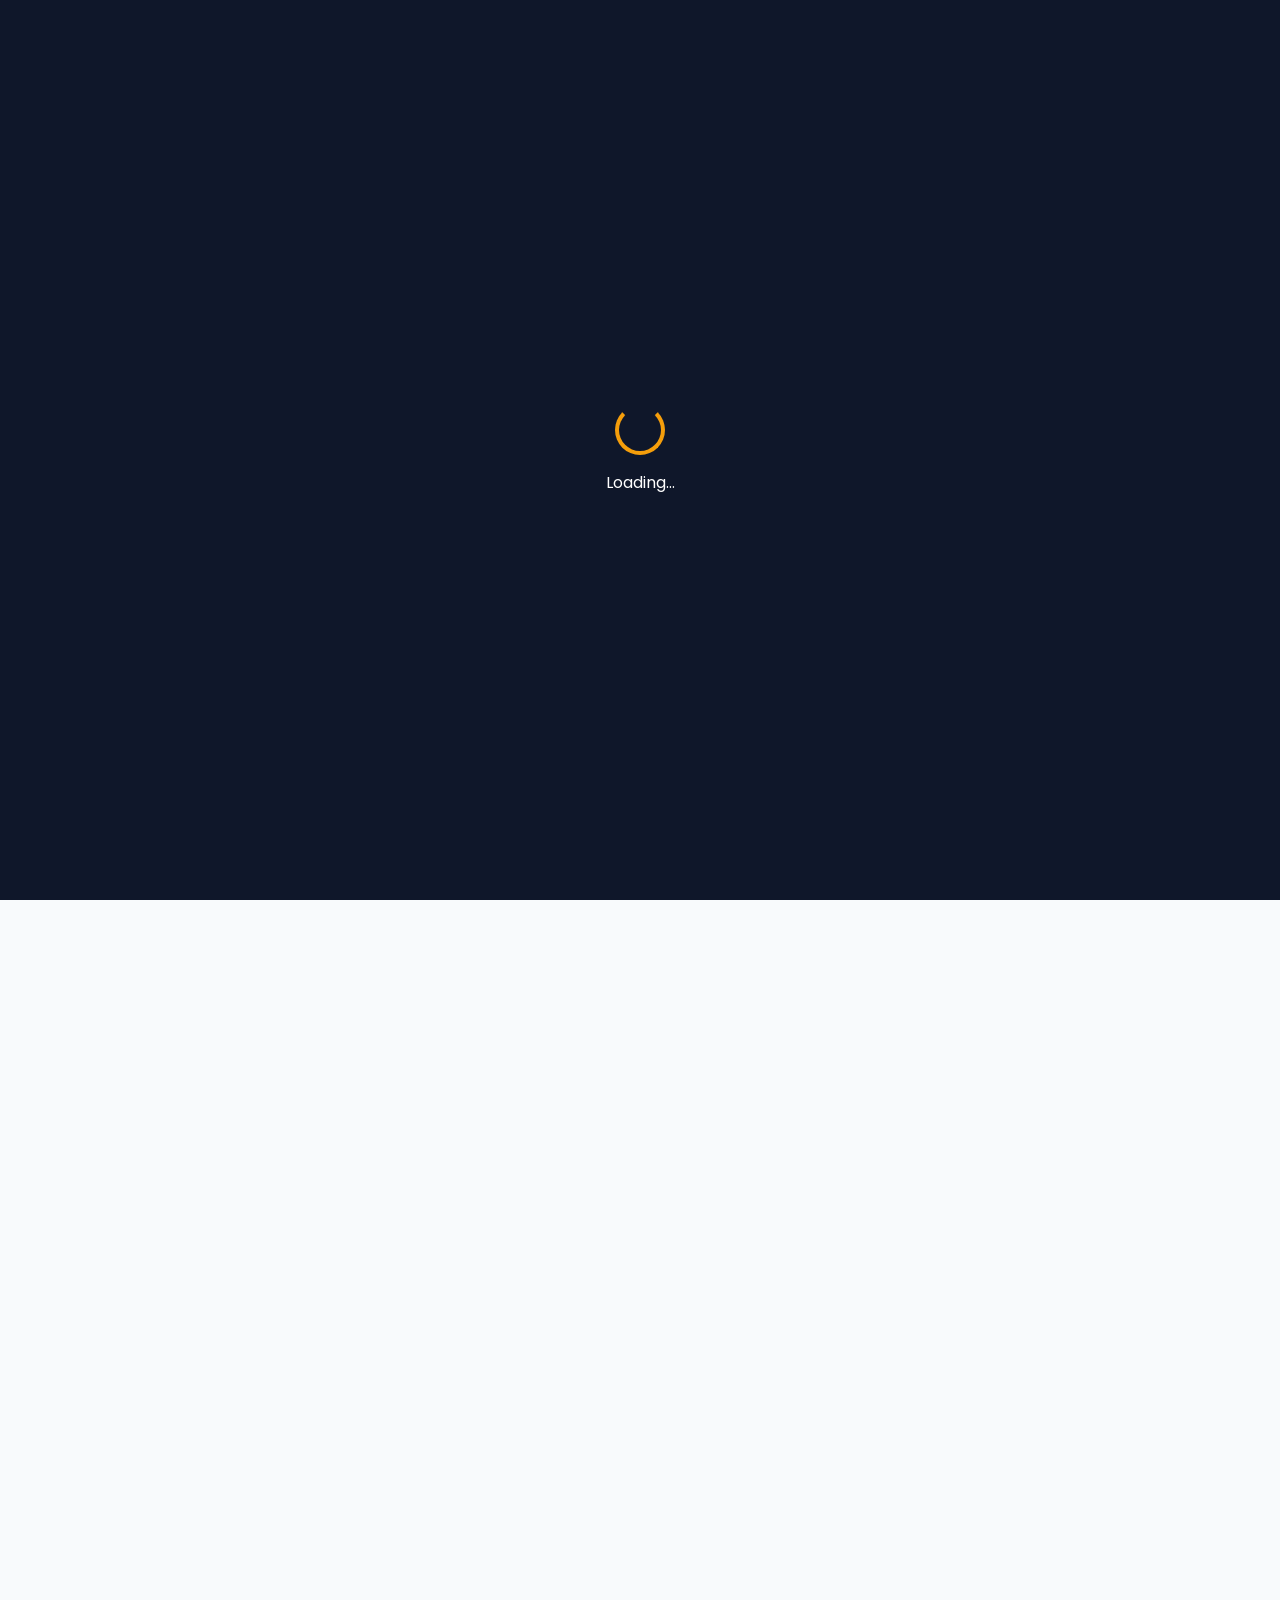
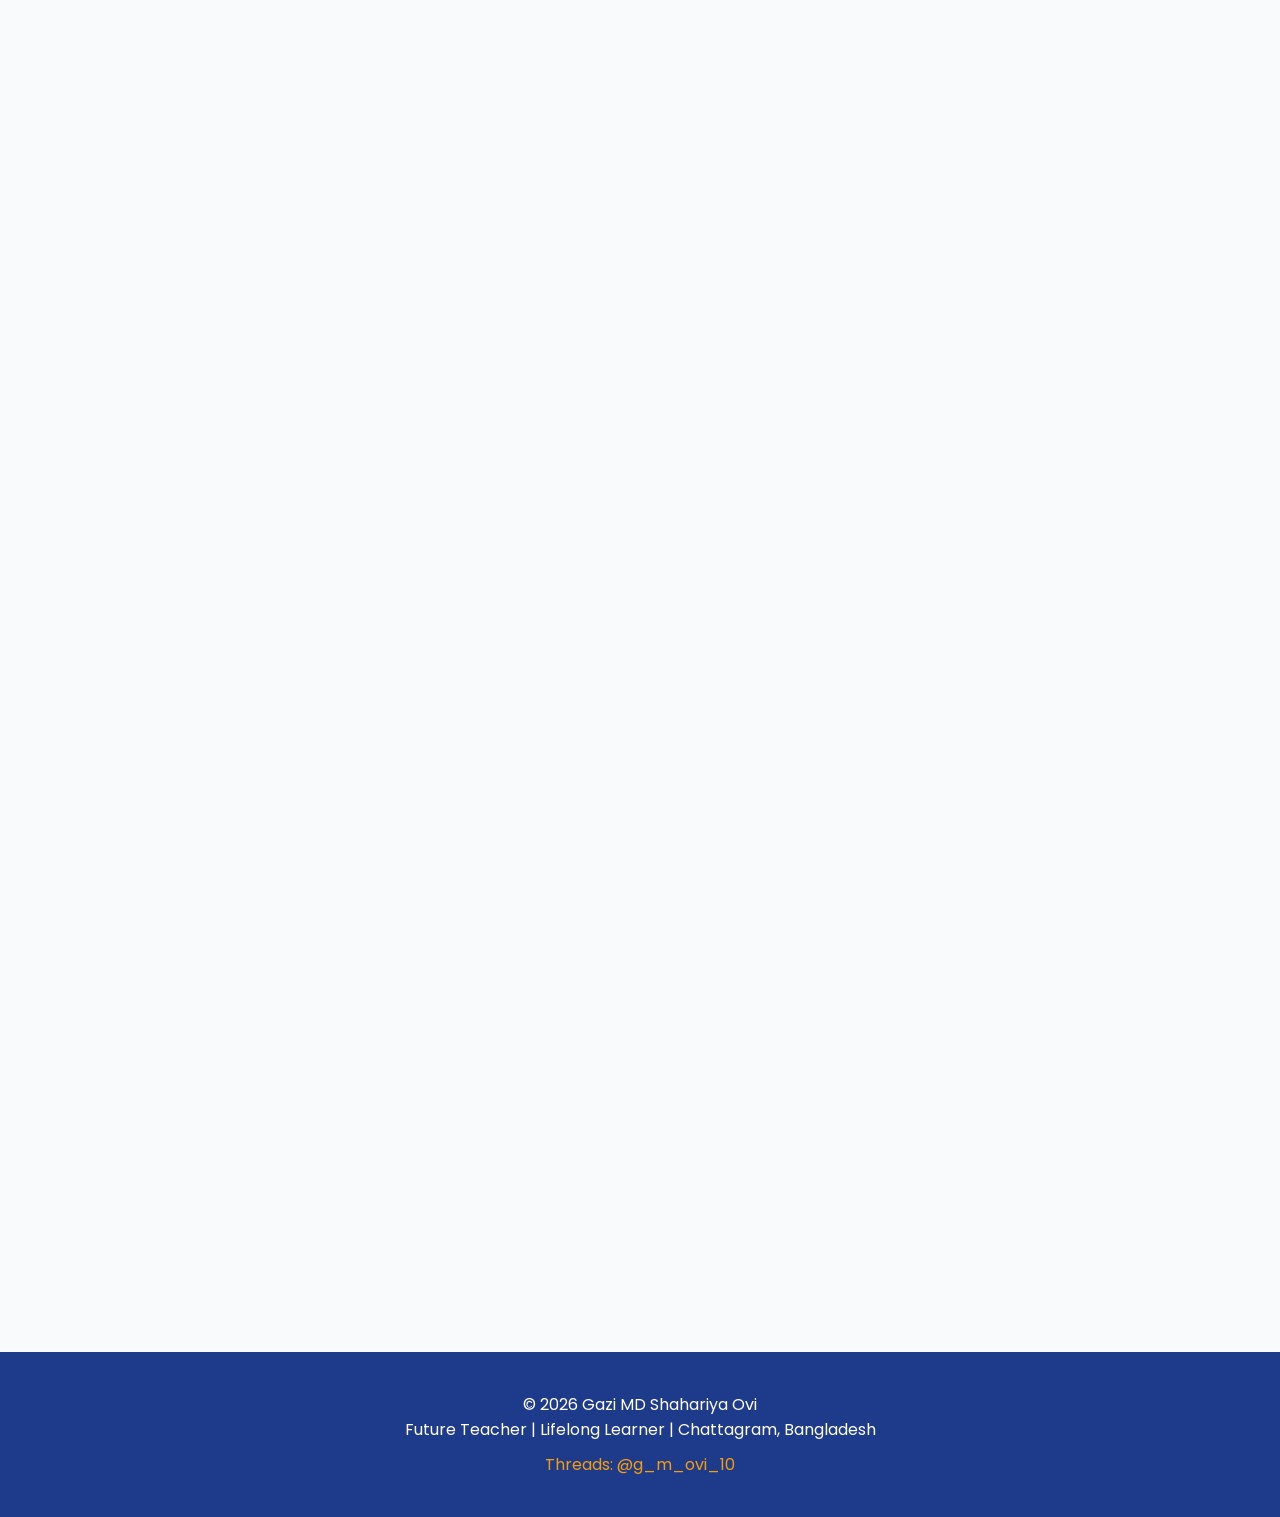
==== commit 8f7309ba: "Update print statement from 'Hello' to 'Goodbye'" ====
--- a/index.html
+++ b/index.html
@@ -1,651 +1,972 @@
 <!DOCTYPE html>
 <html lang="en">
 <head>
-  <meta charset="UTF-8">
-  <meta http-equiv="X-UA-Compatible" content="IE=edge">
-  <meta name="viewport" content="width=device-width, initial-scale=1.0">
-  <title>Gazi MD Shahariya Ovi | Educator Portfolio</title>
-
-  <meta name="description" content="Portfolio of Gazi MD Shahariya Ovi — Future Teacher from Chattagram, Bangladesh. SSC 2026 (GPA 4.25), CASOM (BCC).">
-  <meta name="keywords" content="Gazi MD Shahariya Ovi, teacher, educator, SSC 2026, Chittagong, CASOM, BCC, portfolio">
-  <meta name="author" content="Gazi MD Shahariya Ovi">
-  <meta name="theme-color" content="#1e3a8a">
-
-  <!-- Faster font loading (non-blocking) -->
-  <link rel="preconnect" href="https://fonts.googleapis.com">
-  <link rel="preconnect" href="https://fonts.gstatic.com" crossorigin>
-  <link
-    rel="preload"
-    as="style"
-    href="https://fonts.googleapis.com/css2?family=Playfair+Display:wght@600;700&family=Poppins:wght@300;400;500;600&display=swap"
-    onload="this.onload=null;this.rel='stylesheet'"
-  >
-  <noscript>
-    <link href="https://fonts.googleapis.com/css2?family=Playfair+Display:wght@600;700&family=Poppins:wght@300;400;500;600&display=swap" rel="stylesheet">
-  </noscript>
-
-  <style>
-    /* ===== Theme variables ===== */
-    :root{
-      --bg:#f8fafc;
-      --card:#ffffff;
-      --text:#0f172a;
-      --muted:#475569;
-      --primary:#1e3a8a;
-      --accent:#f59e0b;
-      --border:rgba(2,6,23,.10);
-      --shadow:0 10px 25px rgba(2,6,23,.07); /* lighter shadow for speed */
-    }
-    body.dark{
-      --bg:#0b1220;
-      --card:#0f1b2f;
-      --text:#f1f5f9;
-      --muted:#a8b3c7;
-      --primary:#60a5fa;
-      --accent:#fbbf24;
-      --border:rgba(148,163,184,.15);
-      --shadow:0 10px 25px rgba(0,0,0,.25);
-    }
-    body.elegant{
-      --bg:#fdf6ec;
-      --card:#fffbf4;
-      --text:#3e2c1c;
-      --muted:#6b4a2b;
-      --primary:#7c2d12;
-      --accent:#b45309;
-      --border:rgba(124,45,18,.15);
-      --shadow:0 10px 25px rgba(124,45,18,.10);
-    }
-
-    /* ===== Base ===== */
-    *{ box-sizing:border-box; }
-    html,body{ margin:0; padding:0; }
-    body{
-      font-family:Poppins, system-ui, -apple-system, Segoe UI, Roboto, Arial, sans-serif;
-      background:var(--bg);
-      color:var(--text);
-      transition:background .25s ease, color .25s ease;
-      scroll-behavior:smooth;
-    }
-    h1,h2{ font-family:"Playfair Display", serif; margin:0 0 10px; }
-    a{ color:inherit; }
-    .container{ max-width:1100px; margin:0 auto; padding:0 18px; }
-
-    /* ===== Progress ===== */
-    #progress{
-      position:fixed; top:0; left:0; height:3px; width:0%;
-      background:var(--accent); z-index:9999;
-    }
-
-    /* ===== Nav ===== */
-    nav{
-      position:fixed; top:3px; left:0; right:0;
-      background:var(--card);
-      border-bottom:1px solid var(--border);
-      z-index:1000;
-    }
-    .nav-inner{
-      display:flex; align-items:center; justify-content:space-between;
-      padding:14px 0;
-      gap:10px;
-    }
-    .brand{
-      font-weight:800;
-      color:var(--primary);
-      letter-spacing:.2px;
-      white-space:nowrap;
-    }
-    .nav-links{
-      display:flex; align-items:center; gap:16px; flex-wrap:wrap; justify-content:flex-end;
-    }
-    .nav-links a{
-      text-decoration:none;
-      font-weight:600;
-      font-size:13px;
-      color:var(--muted);
-      padding:6px 8px;
-      border-radius:10px;
-    }
-    .nav-links a:hover{ color:var(--text); background:rgba(148,163,184,.12); }
-
-    select.theme{
-      border:1px solid var(--border);
-      background:var(--card);
-      color:var(--text);
-      padding:7px 10px;
-      border-radius:999px;
-      font-weight:600;
-      font-size:13px;
-      cursor:pointer;
-    }
-
-    /* ===== Hero ===== */
-    .hero{
-      padding:110px 0 64px;
-      min-height:calc(100vh - 40px);
-      display:flex;
-      align-items:center;
-    }
-    .hero-inner{
-      display:grid;
-      grid-template-columns:1.25fr .75fr;
-      gap:44px;
-      align-items:center;
-    }
-    .hero h1{
-      font-size:44px;
-      line-height:1.12;
-      color:var(--primary);
-    }
-    .tagline{
-      color:var(--accent);
-      font-weight:700;
-      margin:10px 0 14px;
-      font-size:16px;
-    }
-    .lead{
-      color:var(--muted);
-      line-height:1.75;
-      font-size:15.5px;
-      margin:0 0 18px;
-      max-width:62ch;
-    }
-    .actions{ display:flex; gap:10px; flex-wrap:wrap; }
-
-    .btn{
-      display:inline-block;
-      padding:12px 18px;
-      border-radius:999px;
-      text-decoration:none;
-      font-weight:700;
-      font-size:14px;
-      border:1px solid transparent;
-      transition:transform .15s ease, opacity .15s ease;
-    }
-    .btn:active{ transform:scale(.98); }
-    .btn-primary{ background:var(--primary); color:white; }
-    .btn-outline{ background:transparent; border-color:var(--primary); color:var(--primary); }
-
-    .photo-frame{
-      width:280px;
-      max-width:100%;
-      margin-left:auto;
-      border-radius:18px;
-      padding:10px;
-      border:2px solid var(--border);
-      box-shadow:var(--shadow);
-      background:linear-gradient(180deg, rgba(245,158,11,.12), transparent);
-    }
-    .photo-frame img{
-      display:block;
-      width:100%;
-      height:auto;
-      border-radius:14px;
-      border:4px solid var(--accent);
-    }
-
-    /* ===== Sections ===== */
-    section{ padding:58px 0; }
-    .card{
-      background:var(--card);
-      border:1px solid var(--border);
-      border-radius:18px;
-      box-shadow:var(--shadow);
-      padding:28px;
-    }
-    .title{
-      font-size:26px;
-      color:var(--primary);
-      margin-bottom:10px;
-    }
-    .line{
-      width:64px; height:4px; border-radius:999px;
-      background:var(--accent);
-      margin:0 0 18px;
-    }
-    .grid-2{
-      display:grid;
-      grid-template-columns:1fr 1fr;
-      gap:14px 18px;
-    }
-    .item small{
-      display:block;
-      color:var(--muted);
-      text-transform:uppercase;
-      letter-spacing:.08em;
-      font-size:11px;
-      margin-bottom:4px;
-    }
-    .item div{ font-weight:700; }
-
-    .tags{ display:flex; flex-wrap:wrap; gap:10px; }
-    .tag{
-      padding:8px 12px;
-      border-radius:999px;
-      background:rgba(30,58,138,.12);
-      border:1px solid var(--border);
-      color:var(--text);
-      font-weight:700;
-      font-size:13px;
-    }
-    body.dark .tag{ background:rgba(96,165,250,.12); }
-
-    .quote{
-      margin-top:16px;
-      padding:16px 16px 16px 14px;
-      border-left:4px solid var(--accent);
-      background:rgba(148,163,184,.12);
-      border-radius:10px;
-      font-style:italic;
-      color:var(--text);
-    }
-
-    /* Timeline */
-    .timeline{
-      border-left:3px solid var(--primary);
-      padding-left:16px;
-      display:grid;
-      gap:14px;
-    }
-    .t{
-      position:relative;
-      padding-left:6px;
-    }
-    .t::before{
-      content:"";
-      position:absolute;
-      left:-26px; top:4px;
-      width:12px; height:12px;
-      border-radius:50%;
-      background:var(--accent);
-      border:3px solid var(--primary);
-    }
-    .t .y{ color:var(--accent); font-weight:800; font-size:12px; }
-    .t .h{ font-weight:800; color:var(--primary); margin-top:3px; }
-    .t .s{ color:var(--muted); font-size:13.5px; margin-top:2px; line-height:1.5; }
-
-    /* Counters */
-    .cgrid{
-      display:grid;
-      grid-template-columns:repeat(3,1fr);
-      gap:12px;
-      text-align:center;
-    }
-    .cbox{
-      background:rgba(148,163,184,.12);
-      border:1px solid var(--border);
-      border-radius:14px;
-      padding:14px;
-    }
-    .counter{
-      font-family:"Playfair Display", serif;
-      font-size:34px;
-      color:var(--primary);
-      font-weight:800;
-      line-height:1.1;
-    }
-    .cbox p{ margin:6px 0 0; color:var(--muted); font-weight:700; }
-
-    /* Writing system */
-    .input, .textarea{
-      width:100%;
-      border-radius:14px;
-      border:1px solid var(--border);
-      padding:12px 12px;
-      background:var(--bg);
-      color:var(--text);
-      font:inherit;
-      outline:none;
-    }
-    .textarea{ min-height:140px; resize:vertical; }
-    .publish{
-      margin-top:12px;
-      border:none;
-      border-radius:999px;
-      padding:12px 16px;
-      background:var(--accent);
-      color:white;
-      font-weight:800;
-      cursor:pointer;
-    }
-    .post{
-      margin-top:14px;
-      border-radius:14px;
-      border:1px solid var(--border);
-      background:rgba(148,163,184,.12);
-      padding:14px;
-    }
-    .post h3{ margin:0 0 6px; font-size:16px; color:var(--primary); font-family:Poppins, sans-serif; }
-    .post .meta{ font-size:12px; color:var(--muted); margin-top:8px; font-weight:700; }
-    .post button{
-      margin-top:8px;
-      border:none;
-      background:transparent;
-      color:#ef4444;
-      cursor:pointer;
-      font-weight:800;
-      font-size:12px;
-      padding:0;
-    }
-
-    /* Footer */
-    footer{
-      margin-top:40px;
-      background:var(--card);
-      border-top:1px solid var(--border);
-      padding:26px 0;
-      color:var(--muted);
-      text-align:center;
-    }
-
-    /* Animations (optimized) */
-    .reveal{ opacity:0; transform:translateY(18px); transition:.6s ease; }
-    .reveal.show{ opacity:1; transform:none; }
-
-    @media (prefers-reduced-motion: reduce){
-      *{ transition:none !important; animation:none !important; scroll-behavior:auto !important; }
-      .reveal{ opacity:1; transform:none; }
-    }
-
-    /* Responsive */
-    @media (max-width:900px){
-      .hero-inner{ grid-template-columns:1fr; text-align:center; }
-      .photo-frame{ margin:0 auto; }
-      .hero h1{ font-size:32px; }
-      .lead{ margin-left:auto; margin-right:auto; }
-      .actions{ justify-content:center; }
-      .grid-2{ grid-template-columns:1fr; }
-      .cgrid{ grid-template-columns:1fr; }
-      .nav-links{ justify-content:center; }
-    }
-  </style>
+<meta http-equiv="X-UA-Compatible" content="IE=edge">
+<meta name="theme-color" content="#1e3a8a">
+<link rel="dns-prefetch" href="//fonts.googleapis.com">
+<link rel="preconnect" href="https://fonts.googleapis.com">
+<link rel="preconnect" href="https://fonts.gstatic.com" crossorigin>
+<meta name="viewport" content="width=device-width, initial-scale=1.0">
+<title>Gazi MD Shahariya Ovi | Educator Portfolio</title>
+
+<meta name="description" content="Portfolio of Gazi MD Shahariya Ovi - Future Teacher from Chattagram Bangladesh">
+<meta name="keywords" content="Gazi MD Shahariya Ovi, Educator, Teacher, SSC 2026, Chittagong">
+<meta name="author" content="Gazi MD Shahariya Ovi">
+
+<link href="https://fonts.googleapis.com/css2?family=Playfair+Display:wght@600;700&family=Poppins:wght@300;400;500;600&display=swap" rel="preload" as="style" onload="this.onload=null;this.rel='stylesheet'">
+
+<style>
+
+/* ================== THEME VARIABLES ================== */
+:root{
+--bg:#f8fafc;
+--card:#ffffff;
+--text:#1e293b;
+--primary:#1e3a8a;
+--accent:#f59e0b;
+--sub:#64748b;
+}
+
+body.dark{
+--bg:#0f172a;
+--card:#1e293b;
+--text:#f1f5f9;
+--primary:#3b82f6;
+--accent:#fbbf24;
+--sub:#94a3b8;
+}
+
+body.elegant{
+--bg:#fdf6ec;
+--card:#fffbf4;
+--text:#3e2c1c;
+--primary:#7c2d12;
+--accent:#b45309;
+--sub:#92400e;
+}
+
+/* ================== GLOBAL ================== */
+*{
+margin:0;
+padding:0;
+box-sizing:border-box;
+}
+
+body{
+font-family:'Poppins',sans-serif;
+background:var(--bg);
+color:var(--text);
+transition:background 0.4s,color 0.4s;
+scroll-behavior:smooth;
+}
+
+h1,h2,h3{
+font-family:'Playfair Display',serif;
+}
+
+.container{
+max-width:1100px;
+margin:auto;
+padding:0 20px;
+}
+
+/* ================== SCROLL PROGRESS ================== */
+#progress{
+position:fixed;
+top:0;
+left:0;
+height:4px;
+background:var(--accent);
+width:0%;
+z-index:9999;
+transition:width 0.1s;
+}
+
+/* ================== NAV ================== */
+nav{
+position:fixed;
+width:100%;
+top:4px;
+background:var(--card);
+box-shadow:0 4px 20px rgba(0,0,0,0.07);
+z-index:998;
+}
+
+.nav-inner{
+display:flex;
+justify-content:space-between;
+align-items:center;
+padding:16px 0;
+}
+
+.nav-logo{
+font-family:'Playfair Display',serif;
+font-size:20px;
+font-weight:700;
+color:var(--primary);
+}
+
+.nav-links{
+display:flex;
+align-items:center;
+gap:25px;
+flex-wrap:wrap;
+}
+
+.nav-links a{
+text-decoration:none;
+color:var(--text);
+font-weight:500;
+font-size:14px;
+transition:color 0.3s;
+}
+
+.nav-links a:hover{
+color:var(--accent);
+}
+
+.theme-select{
+padding:6px 12px;
+border-radius:20px;
+border:2px solid var(--primary);
+background:var(--card);
+color:var(--text);
+cursor:pointer;
+font-size:13px;
+}
+
+/* ================== HERO ================== */
+.hero{
+padding-top:110px;
+padding-bottom:80px;
+min-height:100vh;
+display:flex;
+align-items:center;
+}
+
+.hero-inner{
+display:grid;
+grid-template-columns:1.2fr 0.8fr;
+align-items:center;
+gap:60px;
+width:100%;
+}
+
+.hero-text h1{
+font-size:46px;
+line-height:1.2;
+margin-bottom:10px;
+color:var(--primary);
+}
+
+.hero-tagline{
+font-size:18px;
+color:var(--accent);
+font-weight:600;
+margin-bottom:20px;
+}
+
+.hero-intro{
+font-size:16px;
+line-height:1.8;
+color:var(--sub);
+margin-bottom:25px;
+}
+
+.btn{
+display:inline-block;
+padding:13px 30px;
+background:var(--primary);
+color:white;
+text-decoration:none;
+border-radius:30px;
+font-weight:600;
+font-size:15px;
+transition:0.3s;
+margin-right:10px;
+}
+
+.btn:hover{
+opacity:0.9;
+transform:translateY(-2px);
+}
+
+.btn-outline{
+background:transparent;
+border:2px solid var(--primary);
+color:var(--primary);
+}
+
+.hero-image-wrapper{
+display:flex;
+justify-content:center;
+align-items:center;
+}
+
+.hero-image-frame{
+position:relative;
+width:280px;
+height:320px;
+}
+
+.hero-image-frame img{
+width:100%;
+height:100%;
+object-fit:cover;
+border-radius:20px;
+position:relative;
+z-index:2;
+box-shadow:0 20px 50px rgba(0,0,0,0.2);
+}
+
+.hero-image-frame::before{
+content:'';
+position:absolute;
+top:-12px;
+left:-12px;
+width:100%;
+height:100%;
+border:4px solid var(--accent);
+border-radius:20px;
+z-index:1;
+}
+
+/* ================== SECTION ================== */
+.section{
+padding:80px 0;
+}
+
+.section-box{
+background:var(--card);
+padding:50px;
+border-radius:20px;
+box-shadow:0 10px 30px rgba(0,0,0,0.05);
+margin-bottom:30px;
+}
+
+.section-title{
+color:var(--primary);
+font-size:28px;
+margin-bottom:8px;
+}
+
+.section-line{
+width:60px;
+height:4px;
+background:var(--accent);
+border-radius:2px;
+margin-bottom:25px;
+}
+
+.info-grid{
+display:grid;
+grid-template-columns:1fr 1fr;
+gap:15px;
+}
+
+.info-item{
+display:flex;
+flex-direction:column;
+gap:4px;
+}
+
+.info-label{
+font-size:12px;
+color:var(--sub);
+text-transform:uppercase;
+letter-spacing:1px;
+}
+
+.info-value{
+font-size:16px;
+font-weight:600;
+color:var(--text);
+}
+
+.skill-tag{
+display:inline-block;
+background:var(--primary);
+color:white;
+padding:8px 16px;
+border-radius:20px;
+margin:5px;
+font-size:14px;
+}
+
+.quote-box{
+background:var(--bg);
+border-left:5px solid var(--accent);
+padding:20px 25px;
+border-radius:0 10px 10px 0;
+font-style:italic;
+font-size:16px;
+margin-top:20px;
+}
+
+/* ================== TIMELINE ================== */
+.timeline{
+position:relative;
+padding-left:30px;
+}
+
+.timeline::before{
+content:'';
+position:absolute;
+left:0;
+top:0;
+bottom:0;
+width:3px;
+background:var(--primary);
+border-radius:2px;
+}
+
+.timeline-item{
+position:relative;
+margin-bottom:30px;
+}
+
+.timeline-item::before{
+content:'';
+position:absolute;
+left:-38px;
+top:5px;
+width:14px;
+height:14px;
+border-radius:50%;
+background:var(--accent);
+border:3px solid var(--primary);
+}
+
+.timeline-year{
+font-size:13px;
+color:var(--accent);
+font-weight:600;
+}
+
+.timeline-title{
+font-size:18px;
+font-weight:600;
+color:var(--primary);
+}
+
+.timeline-sub{
+font-size:14px;
+color:var(--sub);
+}
+
+/* ================== COUNTER ================== */
+.counter-grid{
+display:grid;
+grid-template-columns:repeat(3,1fr);
+gap:20px;
+text-align:center;
+}
+
+.counter-item{
+padding:20px;
+background:var(--bg);
+border-radius:12px;
+}
+
+.counter{
+font-size:36px;
+font-weight:700;
+color:var(--primary);
+font-family:'Playfair Display',serif;
+}
+
+/* ================== WRITING SYSTEM ================== */
+.write-area{
+width:100%;
+padding:15px;
+border-radius:12px;
+border:2px solid var(--primary);
+font-family:'Poppins',sans-serif;
+font-size:15px;
+background:var(--bg);
+color:var(--text);
+resize:vertical;
+margin-bottom:15px;
+}
+
+.write-title{
+width:100%;
+padding:12px 15px;
+border-radius:12px;
+border:2px solid var(--primary);
+font-family:'Poppins',sans-serif;
+font-size:15px;
+background:var(--bg);
+color:var(--text);
+margin-bottom:15px;
+}
+
+.publish-btn{
+background:var(--accent);
+color:white;
+border:none;
+padding:12px 25px;
+border-radius:25px;
+cursor:pointer;
+font-size:15px;
+font-weight:600;
+}
+
+.post-card{
+background:var(--bg);
+padding:25px;
+border-radius:12px;
+margin-top:20px;
+border-left:4px solid var(--accent);
+}
+
+.post-title{
+font-size:18px;
+font-weight:600;
+color:var(--primary);
+margin-bottom:8px;
+}
+
+.post-content{
+font-size:14px;
+line-height:1.7;
+color:var(--sub);
+}
+
+.post-date{
+font-size:12px;
+color:var(--sub);
+margin-top:10px;
+}
+
+.delete-btn{
+background:transparent;
+border:none;
+color:red;
+cursor:pointer;
+font-size:12px;
+margin-top:8px;
+}
+
+/* ================== CONTACT ================== */
+.contact-grid{
+display:grid;
+grid-template-columns:1fr 1fr;
+gap:30px;
+}
+
+.contact-info-item{
+display:flex;
+align-items:center;
+gap:15px;
+margin-bottom:20px;
+}
+
+.contact-icon{
+width:45px;
+height:45px;
+background:var(--primary);
+border-radius:12px;
+display:flex;
+align-items:center;
+justify-content:center;
+color:white;
+font-size:20px;
+}
+
+.contact-form input,
+.contact-form textarea{
+width:100%;
+padding:12px 15px;
+border-radius:12px;
+border:2px solid var(--primary);
+background:var(--bg);
+color:var(--text);
+font-family:'Poppins',sans-serif;
+margin-bottom:15px;
+}
+
+.contact-form button{
+background:var(--primary);
+color:white;
+border:none;
+padding:12px 25px;
+border-radius:25px;
+cursor:pointer;
+font-size:15px;
+font-weight:600;
+width:100%;
+}
+
+/* ================== FOOTER ================== */
+footer{
+background:var(--primary);
+color:white;
+text-align:center;
+padding:40px 20px;
+margin-top:60px;
+}
+
+footer a{
+color:var(--accent);
+text-decoration:none;
+}
+
+/* ================== FADE ANIMATION ================== */
+.fade{
+opacity:0;
+transform:translateY(40px);
+transition:0.6s ease;
+}
+
+@media(max-width:768px){
+.fade{
+opacity:1;
+transform:none;
+transition:none;
+}
+}
+
+.fade.show{
+opacity:1;
+transform:translateY(0);
+}
+
+/* ================== RESPONSIVE ================== */
+@media(max-width:900px){
+
+.hero-inner{
+grid-template-columns:1fr;
+text-align:center;
+}
+
+.hero-image-wrapper{
+order:-1;
+}
+
+.hero-image-frame{
+width:200px;
+height:240px;
+}
+
+.hero-text h1{
+font-size:32px;
+}
+
+.info-grid{
+grid-template-columns:1fr;
+}
+
+.counter-grid{
+grid-template-columns:1fr 1fr;
+}
+
+.contact-grid{
+grid-template-columns:1fr;
+}
+
+.section-box{
+padding:30px;
+}
+
+}
+
+@media(max-width:600px){
+
+.nav-links{
+gap:12px;
+}
+
+.hero-text h1{
+font-size:26px;
+}
+
+.counter-grid{
+grid-template-columns:1fr;
+}
+
+}
+
+</style>
 </head>
 
-<body>
-  <div id="progress"></div>
-
-  <nav>
-    <div class="container nav-inner">
-      <div class="brand">Ovi | Educator</div>
-      <div class="nav-links">
-        <a href="#about">About</a>
-        <a href="#education">Education</a>
-        <a href="#skills">Skills</a>
-        <a href="#writings">Writings</a>
-        <a href="#contact">Contact</a>
-        <select class="theme" id="themeSelect" aria-label="Theme" onchange="switchTheme(this.value)">
-          <option value="light">Light</option>
-          <option value="dark">Dark</option>
-          <option value="elegant">Elegant</option>
-        </select>
-      </div>
-    </div>
-  </nav>
-
-  <main class="container">
-    <section class="hero reveal">
-      <div class="hero-inner">
-        <div>
-          <h1>Gazi MD Shahariya Ovi</h1>
-          <div class="tagline">Aspiring Teacher | Lifelong Learner | Academic Visionary</div>
-          <p class="lead">
-            I am a thoughtful and curious individual from Chattagram, Bangladesh, who appreciates learning and exploring new ideas.
-            My goal is to become a professional Teacher and inspire students through knowledge, empathy, and innovation.
-          </p>
-          <div class="actions">
-            <a class="btn btn-primary" href="cv.pdf" download>Download CV</a>
-            <a class="btn btn-outline" href="#contact">Contact</a>
-          </div>
-        </div>
-
-        <div class="photo-frame" aria-label="Profile photo frame">
-          <img
-            src="profile.jpg"
-            alt="Gazi MD Shahariya Ovi"
-            width="560"
-            height="700"
-            loading="eager"
-            decoding="async"
-            fetchpriority="high"
-          >
-        </div>
-      </div>
-    </section>
-
-    <section id="about" class="reveal">
-      <div class="card">
-        <div class="title">Personal Information</div>
-        <div class="line"></div>
-
-        <div class="grid-2">
-          <div class="item"><small>Full Name</small><div>Gazi MD Shahariya Ovi</div></div>
-          <div class="item"><small>Date of Birth</small><div>5 June 2009</div></div>
-          <div class="item"><small>Gender</small><div>Male</div></div>
-          <div class="item"><small>Nationality</small><div>Bangladeshi</div></div>
-          <div class="item"><small>Blood Group</small><div>AB+</div></div>
-          <div class="item"><small>Location</small><div>Chattagram, Lal Khan Bazar</div></div>
-          <div class="item"><small>Father</small><div>Gazi Mohammad Shokut Akbar</div></div>
-          <div class="item"><small>Mother</small><div>Sarmin Sultana</div></div>
-          <div class="item"><small>Phone</small><div>+8801892325263</div></div>
-          <div class="item"><small>Email</small><div>ovimd1986@gmail.com</div></div>
-          <div class="item"><small>Languages</small><div>Bengali, Hindi</div></div>
-          <div class="item"><small>Threads</small><div><a href="https://www.threads.net/@g_m_ovi_10" target="_blank" rel="noopener"> @g_m_ovi_10</a></div></div>
-        </div>
-
-        <div class="quote">
-          “It is best never to seek out death and love, for they will find their way to you on their own.”
-        </div>
-      </div>
-    </section>
-
-    <section id="education" class="reveal">
-      <div class="card">
-        <div class="title">Academic Journey</div>
-        <div class="line"></div>
-
-        <div class="timeline">
-          <div class="t">
-            <div class="y">2026</div>
-            <div class="h">SSC Examination</div>
-            <div class="s">CMP School and College • Chittagong Board • GPA: 4.25</div>
-          </div>
-          <div class="t">
-            <div class="y">Completed</div>
-            <div class="h">CASOM Certification</div>
-            <div class="s">Computer Application for Smart Office Management • Bangladesh Computer Council (BCC)</div>
-          </div>
-        </div>
-
-        <div style="height:16px"></div>
-
-        <div class="cgrid" id="counters">
-          <div class="cbox">
-            <div class="counter" data-target="4">0</div>
-            <p>.25 GPA</p>
-          </div>
-          <div class="cbox">
-            <div class="counter" data-target="1">0</div>
-            <p>Certification</p>
-          </div>
-          <div class="cbox">
-            <div class="counter" data-target="2026">0</div>
-            <p>SSC Year</p>
-          </div>
-        </div>
-      </div>
-    </section>
-
-    <section id="skills" class="reveal">
-      <div class="card">
-        <div class="title">Skills & Strengths</div>
-        <div class="line"></div>
-        <div class="tags">
-          <span class="tag">CASOM</span>
-          <span class="tag">MS Word</span>
-          <span class="tag">Communication</span>
-          <span class="tag">Critical Thinking</span>
-          <span class="tag">Curiosity</span>
-          <span class="tag">Carrom</span>
-          <span class="tag">Mobile Games</span>
-          <span class="tag">Continuous Learning</span>
-        </div>
-      </div>
-    </section>
-
-    <section id="writings" class="reveal">
-      <div class="card">
-        <div class="title">My Writings</div>
-        <div class="line"></div>
-
-        <p style="margin:0 0 14px; color:var(--muted); line-height:1.7;">
-          Publish your own thoughts, reflections, or educational ideas. (Saved on this device/browser.)
-        </p>
-
-        <input class="input" id="postTitle" placeholder="Title..." />
-        <div style="height:10px"></div>
-        <textarea class="textarea" id="postContent" placeholder="Write here..."></textarea>
-        <button class="publish" onclick="addPost()">Publish</button>
-
-        <div id="posts"></div>
-      </div>
-    </section>
-
-    <section id="contact" class="reveal">
-      <div class="card">
-        <div class="title">Contact</div>
-        <div class="line"></div>
-        <p style="margin:0; color:var(--muted); line-height:1.8;">
-          Phone: <strong>+8801892325263</strong><br>
-          Email: <strong>ovimd1986@gmail.com</strong><br>
-          Location: <strong>Chattagram, Lal Khan Bazar</strong>
-        </p>
-      </div>
-    </section>
-  </main>
-
-  <footer>
-    © 2026 Gazi MD Shahariya Ovi • <a href="https://www.threads.net/@g_m_ovi_10" target="_blank" rel="noopener">Threads</a>
-  </footer>
-
-  <script>
-    /* ===== Persist theme (fast) ===== */
-    const savedTheme = localStorage.getItem("theme") || "light";
-    if(savedTheme !== "light") document.body.classList.add(savedTheme);
-    const sel = document.getElementById("themeSelect");
-    if(sel) sel.value = savedTheme;
-
-    function switchTheme(theme){
-      document.body.classList.remove("dark","elegant");
-      if(theme !== "light") document.body.classList.add(theme);
-      localStorage.setItem("theme", theme);
-    }
-
-    /* ===== Progress bar (lightweight) ===== */
-    function updateProgress(){
-      const doc = document.documentElement;
-      const total = doc.scrollHeight - doc.clientHeight;
-      const scrolled = total > 0 ? (doc.scrollTop / total) * 100 : 0;
-      document.getElementById("progress").style.width = scrolled + "%";
-    }
-    document.addEventListener("scroll", updateProgress, {passive:true});
-    updateProgress();
-
-    /* ===== Reveal animations (IntersectionObserver) ===== */
-    const reveals = document.querySelectorAll(".reveal");
-    const revealObs = new IntersectionObserver((entries)=>{
-      entries.forEach(e=>{
-        if(e.isIntersecting) e.target.classList.add("show");
-      });
-    }, {threshold:0.12});
-    reveals.forEach(el=>revealObs.observe(el));
-
-    /* ===== Counters start only when visible ===== */
-    function runCounters(){
-      document.querySelectorAll(".counter").forEach(counter=>{
-        if(counter.dataset.done) return;
-        counter.dataset.done = "1";
-
-        const target = Number(counter.getAttribute("data-target") || "0");
-        let cur = 0;
-        const steps = 60;
-        const inc = target / steps;
-
-        const tick = () => {
-          cur += inc;
-          if(cur < target){
-            counter.textContent = String(Math.ceil(cur));
-            requestAnimationFrame(tick);
-          }else{
-            counter.textContent = String(target);
-          }
-        };
-        requestAnimationFrame(tick);
-      });
-    }
-
-    const counterWrap = document.getElementById("counters");
-    if(counterWrap){
-      const counterObs = new IntersectionObserver((entries)=>{
-        entries.forEach(e=>{
-          if(e.isIntersecting) runCounters();
-        });
-      }, {threshold:0.25});
-      counterObs.observe(counterWrap);
-    }
-
-    /* ===== Writing system ===== */
-    function escapeHtml(str){
-      return str.replace(/[&<>"']/g, m => ({
-        "&":"&amp;","<":"&lt;",">":"&gt;",'"':"&quot;","'":"&#039;"
-      }[m]));
-    }
-
-    function addPost(){
-      const title = document.getElementById("postTitle").value.trim();
-      const content = document.getElementById("postContent").value.trim();
-      if(!title || !content) return alert("Please add title and content.");
-
-      const posts = JSON.parse(localStorage.getItem("oviPosts") || "[]");
-      posts.push({ title, content, date: new Date().toLocaleDateString() });
-      localStorage.setItem("oviPosts", JSON.stringify(posts));
-
-      document.getElementById("postTitle").value = "";
-      document.getElementById("postContent").value = "";
-      renderPosts();
-    }
-
-    function deletePost(index){
-      const posts = JSON.parse(localStorage.getItem("oviPosts") || "[]");
-      posts.splice(index, 1);
-      localStorage.setItem("oviPosts", JSON.stringify(posts));
-      renderPosts();
-    }
-
-    function renderPosts(){
-      const posts = JSON.parse(localStorage.getItem("oviPosts") || "[]");
-      const wrap = document.getElementById("posts");
-      wrap.innerHTML = "";
-
-      if(posts.length === 0){
-        wrap.innerHTML = `<p style="color:var(--muted); margin:14px 0 0;">No writings published yet.</p>`;
-        return;
-      }
-
-      posts.slice().reverse().forEach((p, iRev)=>{
-        const realIndex = posts.length - 1 - iRev;
-        const div = document.createElement("div");
-        div.className = "post";
-        div.innerHTML = `
-          <h3>${escapeHtml(p.title)}</h3>
-          <div style="color:var(--muted); line-height:1.7; font-size:14px;">${escapeHtml(p.content)}</div>
-          <div class="meta">${escapeHtml(p.date)}</div>
-          <button onclick="deletePost(${realIndex})">Delete</button>
-        `;
-        wrap.appendChild(div);
-      });
-    }
-
-    renderPosts();
-  </script>
+<div id="loader" style="
+position:fixed;
+top:0;left:0;
+width:100%;height:100%;
+background:#0f172a;
+display:flex;
+align-items:center;
+justify-content:center;
+z-index:99999;
+flex-direction:column;
+gap:15px;
+">
+<div style="
+width:50px;height:50px;
+border:4px solid #f59e0b;
+border-top:4px solid transparent;
+border-radius:50%;
+animation:spin 0.8s linear infinite;
+"></div>
+<p style="color:white;font-family:'Poppins',sans-serif;">Loading...</p>
+</div>
+
+<style>
+@keyframes spin{
+0%{transform:rotate(0deg);}
+100%{transform:rotate(360deg);}
+}
+</style>
+
+<!-- Scroll Progress -->
+<div id="progress"></div>
+
+<!-- NAV -->
+<nav>
+<div class="container nav-inner">
+<div class="nav-logo">Ovi | Educator</div>
+<div class="nav-links">
+<a href="#about">About</a>
+<a href="#education">Education</a>
+<a href="#skills">Skills</a>
+<a href="#writings">Writings</a>
+<a href="#contact">Contact</a>
+<select class="theme-select" onchange="switchTheme(this.value)">
+<option value="light">☀ Light</option>
+<option value="dark">🌙 Dark</option>
+<option value="elegant">✨ Elegant</option>
+</select>
+</div>
+</div>
+</nav>
+
+<!-- HERO -->
+<section class="hero container fade">
+<div class="hero-inner">
+<div class="hero-text">
+<h1>Gazi MD Shahariya Ovi</h1>
+<p class="hero-tagline">Aspiring Teacher | Lifelong Learner | Academic Visionary</p>
+<p class="hero-intro">
+I am a thoughtful and curious individual from Chattagram, Bangladesh,
+who appreciates learning and exploring new ideas.
+Dedicated to inspiring students through knowledge, empathy, and innovation.
+</p>
+<a href="cv.pdf" download class="btn">Download CV</a>
+<a href="#contact" class="btn btn-outline">Contact Me</a>
+</div>
+<div class="hero-image-wrapper">
+<div class="hero-image-frame">
+<img src="profile.jpg" alt="Gazi MD Shahariya Ovi">
+</div>
+</div>
+</div>
+</section>
+
+<!-- ABOUT -->
+<section class="section container fade" id="about">
+<div class="section-box">
+<h2 class="section-title">Personal Information</h2>
+<div class="section-line"></div>
+<div class="info-grid">
+<div class="info-item">
+<span class="info-label">Full Name</span>
+<span class="info-value">Gazi MD Shahariya Ovi</span>
+</div>
+<div class="info-item">
+<span class="info-label">Date of Birth</span>
+<span class="info-value">5 June 2009</span>
+</div>
+<div class="info-item">
+<span class="info-label">Nationality</span>
+<span class="info-value">Bangladeshi</span>
+</div>
+<div class="info-item">
+<span class="info-label">Blood Group</span>
+<span class="info-value">AB+</span>
+</div>
+<div class="info-item">
+<span class="info-label">Location</span>
+<span class="info-value">Chattagram, Lal Khan Bazar</span>
+</div>
+<div class="info-item">
+<span class="info-label">Language</span>
+<span class="info-value">Bengali, Hindi</span>
+</div>
+<div class="info-item">
+<span class="info-label">Father</span>
+<span class="info-value">Gazi Mohammad Shokut Akbar</span>
+</div>
+<div class="info-item">
+<span class="info-label">Mother</span>
+<span class="info-value">Sarmin Sultana</span>
+</div>
+</div>
+</div>
+</section>
+
+<!-- EDUCATION -->
+<section class="section container fade" id="education">
+<div class="section-box">
+<h2 class="section-title">Academic Journey</h2>
+<div class="section-line"></div>
+<div class="timeline">
+<div class="timeline-item">
+<div class="timeline-year">2026</div>
+<div class="timeline-title">SSC Examination</div>
+<div class="timeline-sub">CMP School and College | Chittagong Board | GPA: 4.25</div>
+</div>
+<div class="timeline-item">
+<div class="timeline-year">Completed</div>
+<div class="timeline-title">Computer Application for Smart Office Management</div>
+<div class="timeline-sub">CASOM Certification | Bangladesh Computer Council (BCC)</div>
+</div>
+</div>
+</div>
+
+<div class="section-box" style="margin-top:30px">
+<h2 class="section-title">Academic Highlights</h2>
+<div class="section-line"></div>
+<div class="counter-grid">
+<div class="counter-item">
+<div class="counter" data-target="4">0</div>
+<p>.25 GPA</p>
+</div>
+<div class="counter-item">
+<div class="counter" data-target="1">0</div>
+<p>Certification</p>
+</div>
+<div class="counter-item">
+<div class="counter" data-target="2026">0</div>
+<p>Graduation</p>
+</div>
+</div>
+</div>
+</section>
+
+<!-- SKILLS -->
+<section class="section container fade" id="skills">
+<div class="section-box">
+<h2 class="section-title">Skills & Strengths</h2>
+<div class="section-line"></div>
+<div>
+<span class="skill-tag">MS Word</span>
+<span class="skill-tag">CASOM</span>
+<span class="skill-tag">Communication</span>
+<span class="skill-tag">Critical Thinking</span>
+<span class="skill-tag">Curiosity</span>
+<span class="skill-tag">Carrom</span>
+<span class="skill-tag">Mobile Gaming</span>
+</div>
+</div>
+
+<div class="section-box" style="margin-top:30px">
+<h2 class="section-title">Career Goal</h2>
+<div class="section-line"></div>
+<p>
+My future goal is to become a professional Teacher.
+I have a strong desire to explore new topics, ask thoughtful questions,
+and continuously expand my knowledge to inspire future generations.
+</p>
+<div class="quote-box">
+"It is best never to seek out death and love, for they will find their way to you on their own."
+</div>
+</div>
+</section>
+
+<!-- WRITING SYSTEM -->
+<section class="section container fade" id="writings">
+<div class="section-box">
+<h2 class="section-title">Your Comments</h2>
+<div class="section-line"></div>
+<p style="margin-bottom:20px;color:var(--sub)">
+Publish your own thoughts, ideas, and reflections here.
+</p>
+
+<input
+class="write-title"
+id="postTitle"
+type="text"
+placeholder="Title of your writing..."
+>
+
+<textarea
+class="write-area"
+id="postContent"
+rows="5"
+placeholder="Write your thoughts, ideas, or reflections here..."
+></textarea>
+
+<button class="publish-btn" onclick="addPost()">
+Publish Writing
+</button>
+
+<div id="posts"></div>
+</div>
+</section>
+
+<!-- CONTACT -->
+<section class="section container fade" id="contact">
+<div class="section-box">
+<h2 class="section-title">Contact Me</h2>
+<div class="section-line"></div>
+<div class="contact-grid">
+
+<div>
+<div class="contact-info-item">
+<div class="contact-icon">📞</div>
+<div>
+<div class="info-label">Phone</div>
+<div class="info-value">+8801892325263</div>
+</div>
+</div>
+<div class="contact-info-item">
+<div class="contact-icon">📧</div>
+<div>
+<div class="info-label">Email</div>
+<div class="info-value">ovimd1986@gmail.com</div>
+</div>
+</div>
+<div class="contact-info-item">
+<div class="contact-icon">📍</div>
+<div>
+<div class="info-label">Location</div>
+<div class="info-value">Chattagram, Lal Khan Bazar</div>
+</div>
+</div>
+<div class="contact-info-item">
+<div class="contact-icon">🧵</div>
+<div>
+<div class="info-label">Threads</div>
+<div class="info-value">
+<a href="https://www.threads.net/@g_m_ovi_10" target="_blank">@g_m_ovi_10</a>
+</div>
+</div>
+</div>
+</div>
+
+<div class="contact-form">
+<input type="text" placeholder="Your Name">
+<input type="email" placeholder="Your Email">
+<textarea rows="5" placeholder="Your Message"></textarea>
+<button>Send Message</button>
+</div>
+
+</div>
+</div>
+</section>
+
+<!-- FOOTER -->
+<footer>
+<p>© 2026 Gazi MD Shahariya Ovi</p>
+<p>Future Teacher | Lifelong Learner | Chattagram, Bangladesh</p>
+<p style="margin-top:10px">
+<a href="https://www.threads.net/@g_m_ovi_10" target="_blank">Threads: @g_m_ovi_10</a>
+</p>
+</footer>
+
+<script>
+<script>
+window.addEventListener("load",function(){
+document.getElementById("loader").style.display="none";
+});
+</script>
+
+<script>
+
+/* ===== THEME SWITCHER ===== */
+function switchTheme(theme){
+/* ===== THEME SWITCHER ===== */
+function switchTheme(theme){
+document.body.classList.remove("dark","elegant");
+if(theme==="dark") document.body.classList.add("dark");
+if(theme==="elegant") document.body.classList.add("elegant");
+}
+
+/* ===== SCROLL PROGRESS ===== */
+window.onscroll=function(){
+let total=document.documentElement.scrollHeight-document.documentElement.clientHeight;
+let scrolled=(document.documentElement.scrollTop/total)*100;
+document.getElementById("progress").style.width=scrolled+"%";
+};
+
+/* ===== FADE ANIMATION ===== */
+const faders=document.querySelectorAll(".fade");
+const observer=new IntersectionObserver((entries)=>{
+entries.forEach(entry=>{
+if(entry.isIntersecting) entry.target.classList.add("show");
+});
+},{threshold:0.1});
+faders.forEach(el=>observer.observe(el));
+
+/* ===== COUNTER ===== */
+const counters=document.querySelectorAll('.counter');
+counters.forEach(counter=>{
+const update=()=>{
+const target=+counter.getAttribute('data-target');
+const c=+counter.innerText;
+const inc=target/200;
+if(c<target){
+counter.innerText=Math.ceil(c+inc);
+setTimeout(update,10);
+}else{
+counter.innerText=target;
+}
+};
+counter.innerText='0';
+update();
+});
+
+/* ===== BLOG SYSTEM ===== */
+function addPost(){
+const title=document.getElementById("postTitle").value.trim();
+const content=document.getElementById("postContent").value.trim();
+if(!title||!content) return alert("Please add title and content.");
+
+const posts=JSON.parse(localStorage.getItem("oviPosts"))||[];
+posts.push({
+title,
+content,
+date:new Date().toLocaleDateString()
+});
+localStorage.setItem("oviPosts",JSON.stringify(posts));
+document.getElementById("postTitle").value="";
+document.getElementById("postContent").value="";
+displayPosts();
+}
+
+function deletePost(index){
+const posts=JSON.parse(localStorage.getItem("oviPosts"))||[];
+posts.splice(index,1);
+localStorage.setItem("oviPosts",JSON.stringify(posts));
+displayPosts();
+}
+
+function displayPosts(){
+const posts=JSON.parse(localStorage.getItem("oviPosts"))||[];
+const container=document.getElementById("posts");
+container.innerHTML="";
+if(posts.length===0){
+container.innerHTML="<p style='color:var(--sub);margin-top:20px;'>No writings published yet.</p>";
+return;
+}
+posts.slice().reverse().forEach((post,i)=>{
+const realIndex=posts.length-1-i;
+const div=document.createElement("div");
+div.className="post-card";
+div.innerHTML=`
+<div class="post-title">${post.title}</div>
+<div class="post-content">${post.content}</div>
+<div class="post-date">${post.date}</div>
+<button class="delete-btn" onclick="deletePost(${realIndex})">Delete</button>
+`;
+container.appendChild(div);
+});
+}
+
+displayPosts();
+
+</script>
+
 </body>
 </html>
